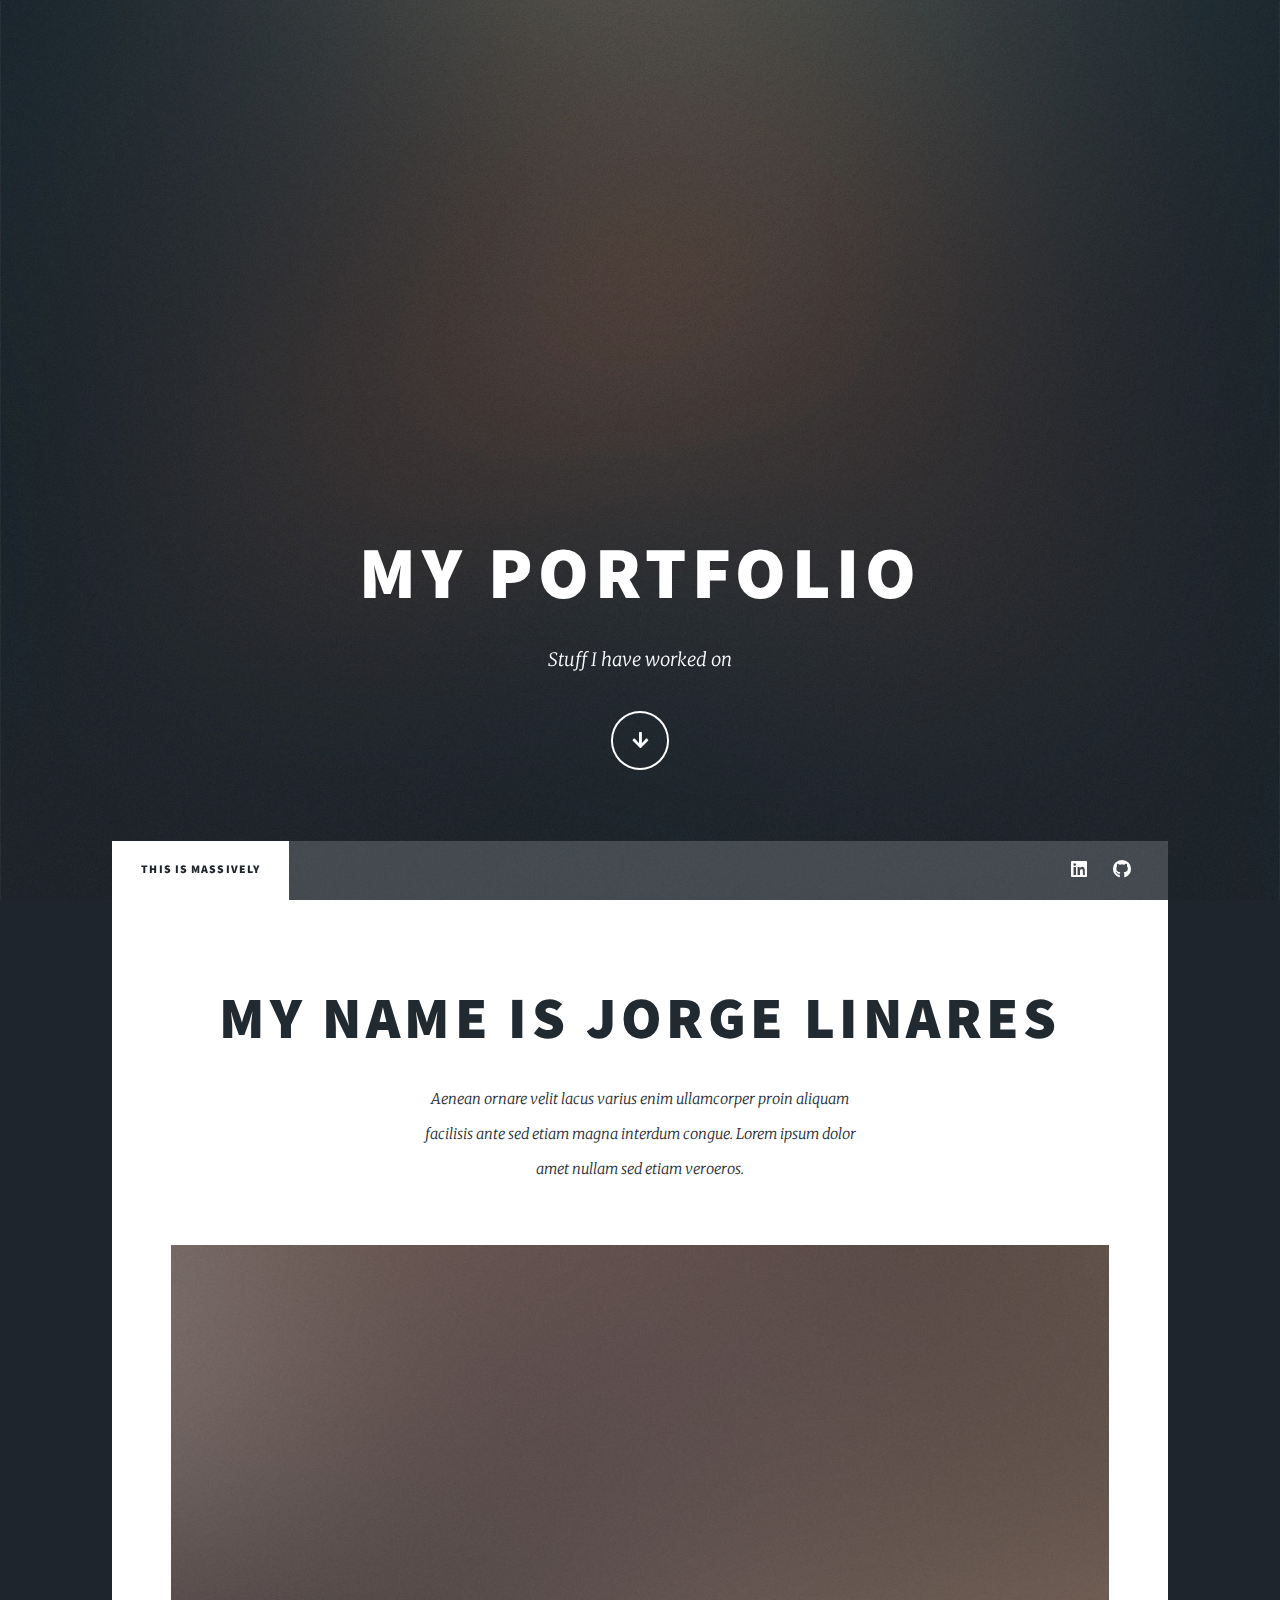
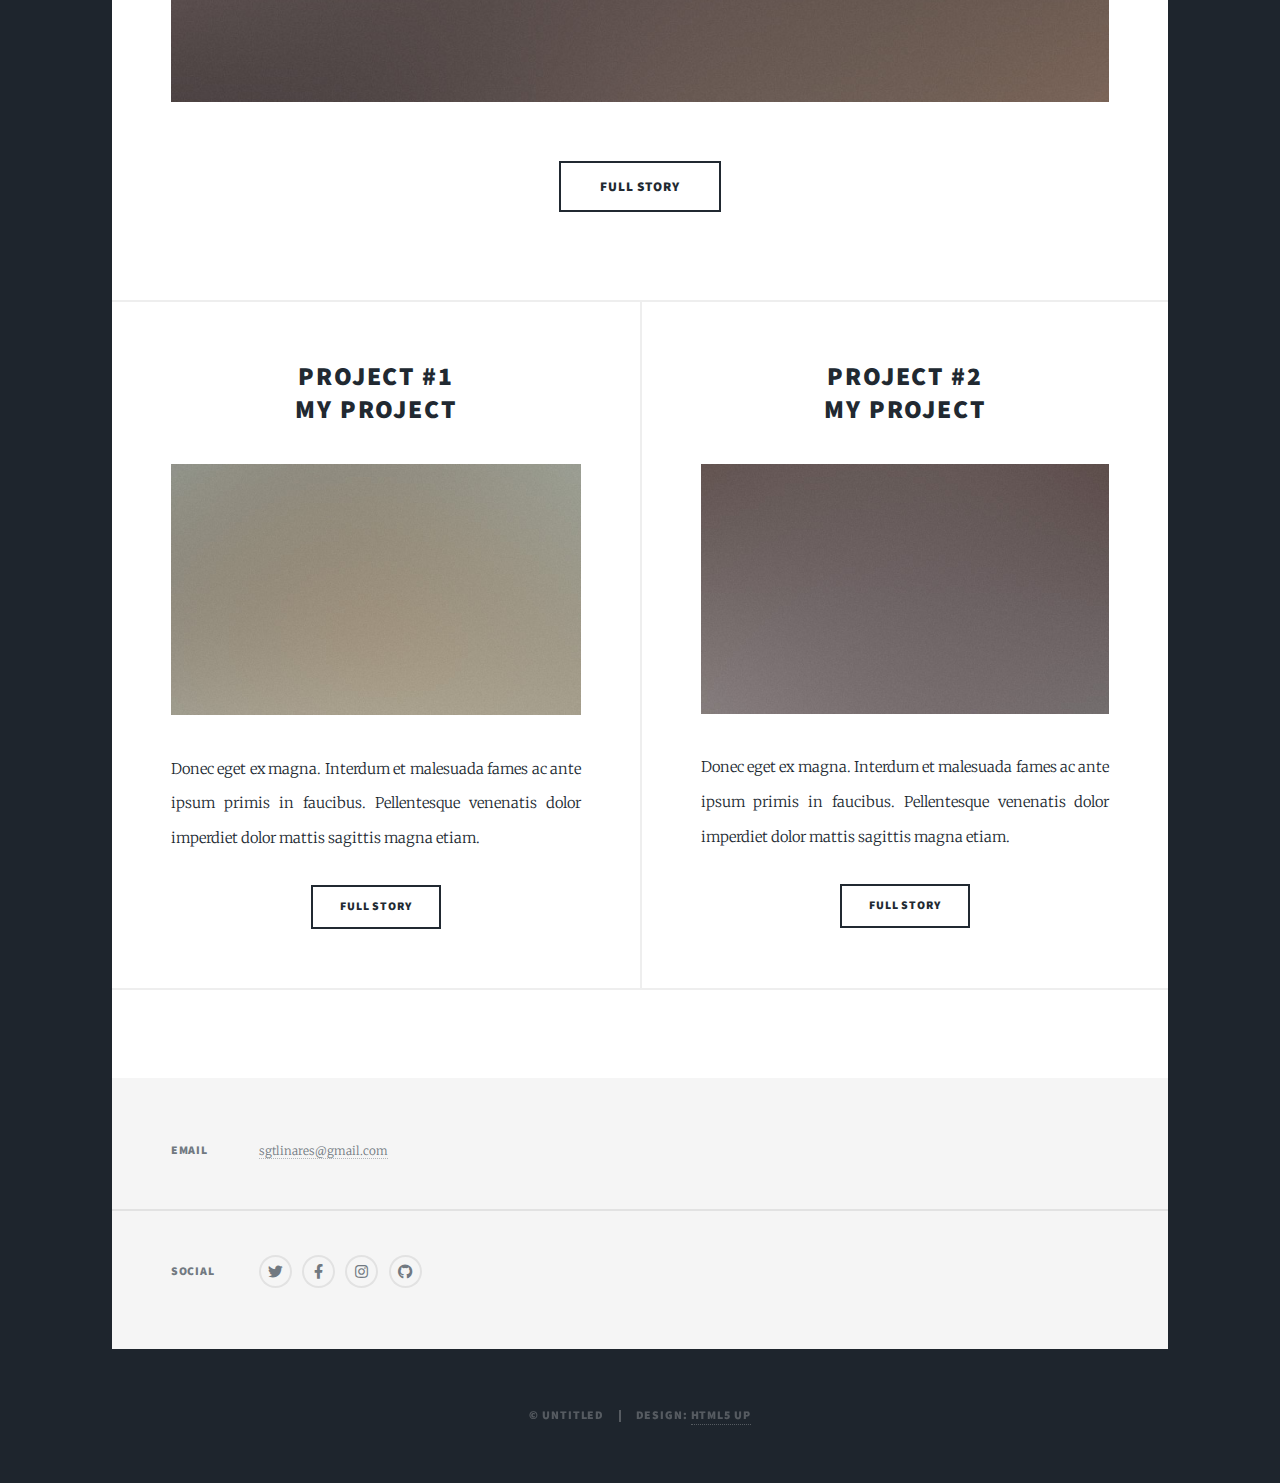
==== index.html @ a0e09a34 "Add files via upload" ====
<!DOCTYPE HTML>
<!--
	Massively by HTML5 UP
	html5up.net | @ajlkn
	Free for personal and commercial use under the CCA 3.0 license (html5up.net/license)
-->
<html>
	<head>
		<title>Massively by HTML5 UP</title>
		<meta charset="utf-8" />
		<meta name="viewport" content="width=device-width, initial-scale=1, user-scalable=no" />
		<link rel="stylesheet" href="assets/css/main.css" />
		<noscript><link rel="stylesheet" href="assets/css/noscript.css" /></noscript>
	</head>
	<body class="is-preload">

		<!-- Wrapper -->
			<div id="wrapper" class="fade-in">

				<!-- Intro -->
					<div id="intro">
						<h1>My Portfolio</h1>
						<p>Stuff I have worked on
						<!-- A free, fully responsive HTML5 + CSS3 site template designed by <a href="https://twitter.com/ajlkn">@ajlkn</a> for <a href="https://html5up.net">HTML5 UP</a><br />
						and released for free under the <a href="https://html5up.net/license">Creative Commons license</a>. -->
						</p>
						<ul class="actions">
							<li><a href="#header" class="button icon solid solo fa-arrow-down scrolly">Continue</a></li>
						</ul>
					</div>

				<!-- Header -->
					<header id="header">
						<a href="index.html" class="logo">Massively</a>
					</header>

				<!-- Nav -->
					<nav id="nav">
						<ul class="links">
							<li class="active"><a href="index.html">This is Massively</a></li>
							<!-- <li><a href="generic.html">Generic Page</a></li>
							<li><a href="elements.html">Elements Reference</a></li> -->
						</ul>
						<ul class="icons">
							<!-- <li><a href="#" class="icon brands fa-twitter"><span class="label">Twitter</span></a></li>
							<li><a href="#" class="icon brands fa-facebook-f"><span class="label">Facebook</span></a></li> -->
							<li><a href="https://linkedin.com/in/jorgelinares" class="icon brands fa-linkedin"><span class="label">Instagram</span></a></li>
							<li><a href="https://github.com/LoneWanderer101" class="icon brands fa-github"><span class="label">GitHub</span></a></li>
						</ul>
					</nav>

				<!-- Main -->
					<div id="main">

						<!-- Featured Post -->
							<article class="post featured">
								<header class="major">
									<!-- <span class="date">April 25, 2017</span> -->
									<h2><a href="#">My Name is Jorge Linares</a></h2>
									<p>Aenean ornare velit lacus varius enim ullamcorper proin aliquam<br />
									facilisis ante sed etiam magna interdum congue. Lorem ipsum dolor<br />
									amet nullam sed etiam veroeros.</p>
								</header>
								<a href="#" class="image main"><img src="images/pic01.jpg" alt="" /></a>
								<ul class="actions special">
									<li><a href="#" class="button large">Full Story</a></li>
								</ul>
							</article>

						<!-- Posts -->
							<section class="posts">
								<article>
									<header>
										<!-- <span class="date">April 24, 2017</span> -->
										<h2><a href="#">Project #1<br />
										My Project</a></h2>
									</header>
									<a href="#" class="image fit"><img src="images/pic02.jpg" alt="" /></a>
									<p>Donec eget ex magna. Interdum et malesuada fames ac ante ipsum primis in faucibus. Pellentesque venenatis dolor imperdiet dolor mattis sagittis magna etiam.</p>
									<ul class="actions special">
										<li><a href="#" class="button">Full Story</a></li>
									</ul>
								</article>
								<article>
									<header>
										<!-- <span class="date">April 22, 2017</span> -->
										<h2><a href="#">Project #2<br />
										My Project</a></h2>
									</header>
									<a href="#" class="image fit"><img src="images/pic03.jpg" alt="" /></a>
									<p>Donec eget ex magna. Interdum et malesuada fames ac ante ipsum primis in faucibus. Pellentesque venenatis dolor imperdiet dolor mattis sagittis magna etiam.</p>
									<ul class="actions special">
										<li><a href="#" class="button">Full Story</a></li>
									</ul>
								</article>
								<!-- <article>
									<header>
										<span class="date">April 18, 2017</span>
										<h2><a href="#">Ante mattis<br />
										interdum dolor</a></h2>
									</header>
									<a href="#" class="image fit"><img src="images/pic04.jpg" alt="" /></a>
									<p>Donec eget ex magna. Interdum et malesuada fames ac ante ipsum primis in faucibus. Pellentesque venenatis dolor imperdiet dolor mattis sagittis magna etiam.</p>
									<ul class="actions special">
										<li><a href="#" class="button">Full Story</a></li>
									</ul>
								</article>
								<article>
									<header>
										<span class="date">April 14, 2017</span>
										<h2><a href="#">Tempus sed<br />
										nulla imperdiet</a></h2>
									</header>
									<a href="#" class="image fit"><img src="images/pic05.jpg" alt="" /></a>
									<p>Donec eget ex magna. Interdum et malesuada fames ac ante ipsum primis in faucibus. Pellentesque venenatis dolor imperdiet dolor mattis sagittis magna etiam.</p>
									<ul class="actions special">
										<li><a href="#" class="button">Full Story</a></li>
									</ul>
								</article>
								<article>
									<header>
										<span class="date">April 11, 2017</span>
										<h2><a href="#">Odio magna<br />
										sed consectetur</a></h2>
									</header>
									<a href="#" class="image fit"><img src="images/pic06.jpg" alt="" /></a>
									<p>Donec eget ex magna. Interdum et malesuada fames ac ante ipsum primis in faucibus. Pellentesque venenatis dolor imperdiet dolor mattis sagittis magna etiam.</p>
									<ul class="actions special">
										<li><a href="#" class="button">Full Story</a></li>
									</ul>
								</article>
								<article>
									<header>
										<span class="date">April 7, 2017</span>
										<h2><a href="#">Augue lorem<br />
										primis vestibulum</a></h2>
									</header>
									<a href="#" class="image fit"><img src="images/pic07.jpg" alt="" /></a>
									<p>Donec eget ex magna. Interdum et malesuada fames ac ante ipsum primis in faucibus. Pellentesque venenatis dolor imperdiet dolor mattis sagittis magna etiam.</p>
									<ul class="actions special">
										<li><a href="#" class="button">Full Story</a></li>
									</ul> -->
								</article>
							</section>

						<!-- Footer -->
							<footer>
								<!-- <div class="pagination"> -->
									<!--<a href="#" class="previous">Prev</a>-->
									<!-- <a href="#" class="page active">1</a>
									<a href="#" class="page">2</a>
									<a href="#" class="page">3</a>
									<span class="extra">&hellip;</span>
									<a href="#" class="page">8</a>
									<a href="#" class="page">9</a>
									<a href="#" class="page">10</a>
									<a href="#" class="next">Next</a>
								</div> -->
							</footer>

					</div>

				<!-- Footer -->
					<footer id="footer">
						<!-- <section> -->
							<!-- <form method="post" action="#">
								<div class="fields">
									<div class="field">
										<label for="name">Name</label>
										<input type="text" name="name" id="name" />
									</div>
									<div class="field">
										<label for="email">Email</label>
										<input type="text" name="email" id="email" />
									</div>
									<div class="field">
										<label for="message">Message</label>
										<textarea name="message" id="message" rows="3"></textarea>
									</div>
								</div>
								<ul class="actions">
									<li><input type="submit" value="Send Message" /></li>
								</ul>
							</form> -->
						<!-- </section> -->
						<section class="split contact">
							<!-- <section class="alt">
								<h3>Address</h3>
								<p>Audie Murphy Ranch<br />
								Nashville, TN 00000-0000</p>
							</section> -->
							<!-- <section>
								<h3>Phone</h3>
								<p><a href="#">(323) 636-6892</a></p>
							</section> -->
							<section>
								<h3>Email</h3>
								<p><a href="#">sgtlinares@gmail.com</a></p>
							</section>
							<section>
								<h3>Social</h3>
								<ul class="icons alt">
									<li><a href="#" class="icon brands alt fa-twitter"><span class="label">Twitter</span></a></li>
									<li><a href="#" class="icon brands alt fa-facebook-f"><span class="label">Facebook</span></a></li>
									<li><a href="#" class="icon brands alt fa-instagram"><span class="label">Instagram</span></a></li>
									<li><a href="#" class="icon brands alt fa-github"><span class="label">GitHub</span></a></li>
								</ul>
							</section>
						</section>
					</footer>

				<!-- Copyright -->
					<div id="copyright">
						<ul><li>&copy; Untitled</li><li>Design: <a href="https://html5up.net">HTML5 UP</a></li></ul>
					</div>

			</div>

		<!-- Scripts -->
			<script src="assets/js/jquery.min.js"></script>
			<script src="assets/js/jquery.scrollex.min.js"></script>
			<script src="assets/js/jquery.scrolly.min.js"></script>
			<script src="assets/js/browser.min.js"></script>
			<script src="assets/js/breakpoints.min.js"></script>
			<script src="assets/js/util.js"></script>
			<script src="assets/js/main.js"></script>

	</body>
</html>
---- assets/css/main.css ----
@import url(fontawesome-all.min.css);
@import url("https://fonts.googleapis.com/css?family=Merriweather:300,700,300italic,700italic|Source+Sans+Pro:900");

/*
	Massively by HTML5 UP
	html5up.net | @ajlkn
	Free for personal and commercial use under the CCA 3.0 license (html5up.net/license)
*/

html, body, div, span, applet, object,
iframe, h1, h2, h3, h4, h5, h6, p, blockquote,
pre, a, abbr, acronym, address, big, cite,
code, del, dfn, em, img, ins, kbd, q, s, samp,
small, strike, strong, sub, sup, tt, var, b,
u, i, center, dl, dt, dd, ol, ul, li, fieldset,
form, label, legend, table, caption, tbody,
tfoot, thead, tr, th, td, article, aside,
canvas, details, embed, figure, figcaption,
footer, header, hgroup, menu, nav, output, ruby,
section, summary, time, mark, audio, video {
	margin: 0;
	padding: 0;
	border: 0;
	font-size: 100%;
	font: inherit;
	vertical-align: baseline;}

article, aside, details, figcaption, figure,
footer, header, hgroup, menu, nav, section {
	display: block;}

body {
	line-height: 1;
}

ol, ul {
	list-style: none;
}

blockquote, q {
	quotes: none;
}

	blockquote:before, blockquote:after, q:before, q:after {
		content: '';
		content: none;
	}

table {
	border-collapse: collapse;
	border-spacing: 0;
}

body {
	-webkit-text-size-adjust: none;
}

mark {
	background-color: transparent;
	color: inherit;
}

input::-moz-focus-inner {
	border: 0;
	padding: 0;
}

input, select, textarea {
	-moz-appearance: none;
	-webkit-appearance: none;
	-ms-appearance: none;
	appearance: none;
}

/* Basic */

	@-ms-viewport {
		width: device-width;
	}

	body {
		-ms-overflow-style: scrollbar;
	}

	@media screen and (max-width: 480px) {

		html, body {
			min-width: 320px;
		}

	}

	html {
		box-sizing: border-box;
	}

	*, *:before, *:after {
		box-sizing: inherit;
	}

	body {
		background-color: #1e252d;
	}

		body.is-preload *, body.is-preload *:before, body.is-preload *:after {
			-moz-animation: none !important;
			-webkit-animation: none !important;
			-ms-animation: none !important;
			animation: none !important;
			-moz-transition: none !important;
			-webkit-transition: none !important;
			-ms-transition: none !important;
			transition: none !important;
		}

/* Type */

	html {
		font-size: 16pt;
	}

		@media screen and (max-width: 1680px) {

			html {
				font-size: 12pt;
			}

		}

		@media screen and (max-width: 1280px) {

			html {
				font-size: 11pt;
			}

		}

		@media screen and (max-width: 360px) {

			html {
				font-size: 10pt;
			}

		}

	body {
		color: #212931;
	}

	body, input, select, textarea {
		font-family: "Merriweather", Georgia, serif;
		font-weight: 300;
		font-size: 1rem;
		line-height: 2.375;
	}

	a {
		-moz-transition: color 0.2s ease-in-out, background-color 0.2s ease-in-out, border-color 0.2s ease-in-out, box-shadow 0.2s ease-in-out;
		-webkit-transition: color 0.2s ease-in-out, background-color 0.2s ease-in-out, border-color 0.2s ease-in-out, box-shadow 0.2s ease-in-out;
		-ms-transition: color 0.2s ease-in-out, background-color 0.2s ease-in-out, border-color 0.2s ease-in-out, box-shadow 0.2s ease-in-out;
		transition: color 0.2s ease-in-out, background-color 0.2s ease-in-out, border-color 0.2s ease-in-out, box-shadow 0.2s ease-in-out;
		border-bottom: dotted 1px;
		text-decoration: none;
	}

		a:hover {
			border-bottom-color: transparent;
		}

	strong, b {
		font-weight: 600;
	}

	em, i {
		font-style: italic;
	}

	p {
		text-align: justify;
		margin: 0 0 2rem 0;
	}

	h1, h2, h3, h4, h5, h6 {
		font-family: "Source Sans Pro", Helvetica, sans-serif;
		font-weight: 900;
		line-height: 1.5;
		letter-spacing: 0.075em;
		text-transform: uppercase;
		margin: 0 0 1rem 0;
	}

		h1 a, h2 a, h3 a, h4 a, h5 a, h6 a {
			border-bottom: 0;
			color: inherit;
			text-decoration: none;
		}

	h1 {
		font-size: 4rem;
		line-height: 1.1;
		margin: 0 0 2rem 0;
	}

	h2 {
		font-size: 1.75rem;
		line-height: 1.3;
		margin: 0 0 1.5rem 0;
	}

	h3 {
		font-size: 1.25rem;
		margin: 0 0 1.5rem 0;
	}

	h4 {
		font-size: 1rem;
	}

	h5 {
		font-size: 0.9rem;
	}

	h6 {
		font-size: 0.8rem;
	}

	sub {
		font-size: 0.8rem;
		position: relative;
		top: 0.5rem;
	}

	sup {
		font-size: 0.8rem;
		position: relative;
		top: -0.5rem;
	}

	blockquote {
		border-left: solid 4px;
		font-style: italic;
		margin: 0 0 2rem 0;
		padding: 0.5rem 0 0.5rem 2rem;
	}

	code {
		border: solid 2px;
		font-family: "Courier New", monospace;
		font-size: 0.9rem;
		margin: 0 0.25rem;
		padding: 0.25rem 0.65rem;
	}

	pre {
		-webkit-overflow-scrolling: touch;
		font-family: "Courier New", monospace;
		font-size: 0.9rem;
		margin: 0 0 2rem 0;
	}

		pre code {
			display: block;
			line-height: 1.75;
			padding: 1rem 1.5rem;
			overflow-x: auto;
		}

	hr {
		border: 0;
		border-bottom: solid 2px;
		margin: 3rem 0;
	}

		hr.major {
			margin: 5rem 0;
		}

	.align-left {
		text-align: left;
	}

	.align-center {
		text-align: center;
	}

	.align-right {
		text-align: right;
	}

	input, select, textarea {
		color: #212931;
	}

	a {
		color: #212931;
		border-bottom-color: rgba(33, 41, 49, 0.5);
	}

		a:hover {
			border-bottom-color: transparent;
			color: #18bfef !important;
		}

	strong, b {
		color: #212931;
	}

	h1, h2, h3, h4, h5, h6 {
		color: #212931;
	}

	blockquote {
		border-left-color: #eeeeee;
	}

	code {
		background: rgba(220, 220, 220, 0.25);
		border-color: #eeeeee;
	}

	hr {
		border-bottom-color: #eeeeee;
	}

/* Row */

	.row {
		display: flex;
		flex-wrap: wrap;
		box-sizing: border-box;
		align-items: stretch;
	}

		.row > * {
			box-sizing: border-box;
		}

		.row.gtr-uniform > * > :last-child {
			margin-bottom: 0;
		}

		.row.aln-left {
			justify-content: flex-start;
		}

		.row.aln-center {
			justify-content: center;
		}

		.row.aln-right {
			justify-content: flex-end;
		}

		.row.aln-top {
			align-items: flex-start;
		}

		.row.aln-middle {
			align-items: center;
		}

		.row.aln-bottom {
			align-items: flex-end;
		}

		.row > .imp {
			order: -1;
		}

		.row > .col-1 {
			width: 8.33333%;
		}

		.row > .off-1 {
			margin-left: 8.33333%;
		}

		.row > .col-2 {
			width: 16.66667%;
		}

		.row > .off-2 {
			margin-left: 16.66667%;
		}

		.row > .col-3 {
			width: 25%;
		}

		.row > .off-3 {
			margin-left: 25%;
		}

		.row > .col-4 {
			width: 33.33333%;
		}

		.row > .off-4 {
			margin-left: 33.33333%;
		}

		.row > .col-5 {
			width: 41.66667%;
		}

		.row > .off-5 {
			margin-left: 41.66667%;
		}

		.row > .col-6 {
			width: 50%;
		}

		.row > .off-6 {
			margin-left: 50%;
		}

		.row > .col-7 {
			width: 58.33333%;
		}

		.row > .off-7 {
			margin-left: 58.33333%;
		}

		.row > .col-8 {
			width: 66.66667%;
		}

		.row > .off-8 {
			margin-left: 66.66667%;
		}

		.row > .col-9 {
			width: 75%;
		}

		.row > .off-9 {
			margin-left: 75%;
		}

		.row > .col-10 {
			width: 83.33333%;
		}

		.row > .off-10 {
			margin-left: 83.33333%;
		}

		.row > .col-11 {
			width: 91.66667%;
		}

		.row > .off-11 {
			margin-left: 91.66667%;
		}

		.row > .col-12 {
			width: 100%;
		}

		.row > .off-12 {
			margin-left: 100%;
		}

		.row.gtr-0 {
			margin-top: 0;
			margin-left: 0rem;
		}

			.row.gtr-0 > * {
				padding: 0 0 0 0rem;
			}

			.row.gtr-0.gtr-uniform {
				margin-top: 0rem;
			}

				.row.gtr-0.gtr-uniform > * {
					padding-top: 0rem;
				}

		.row.gtr-25 {
			margin-top: 0;
			margin-left: -0.375rem;
		}

			.row.gtr-25 > * {
				padding: 0 0 0 0.375rem;
			}

			.row.gtr-25.gtr-uniform {
				margin-top: -0.375rem;
			}

				.row.gtr-25.gtr-uniform > * {
					padding-top: 0.375rem;
				}

		.row.gtr-50 {
			margin-top: 0;
			margin-left: -0.75rem;
		}

			.row.gtr-50 > * {
				padding: 0 0 0 0.75rem;
			}

			.row.gtr-50.gtr-uniform {
				margin-top: -0.75rem;
			}

				.row.gtr-50.gtr-uniform > * {
					padding-top: 0.75rem;
				}

		.row {
			margin-top: 0;
			margin-left: -1.5rem;
		}

			.row > * {
				padding: 0 0 0 1.5rem;
			}

			.row.gtr-uniform {
				margin-top: -1.5rem;
			}

				.row.gtr-uniform > * {
					padding-top: 1.5rem;
				}

		.row.gtr-150 {
			margin-top: 0;
			margin-left: -2.25rem;
		}

			.row.gtr-150 > * {
				padding: 0 0 0 2.25rem;
			}

			.row.gtr-150.gtr-uniform {
				margin-top: -2.25rem;
			}

				.row.gtr-150.gtr-uniform > * {
					padding-top: 2.25rem;
				}

		.row.gtr-200 {
			margin-top: 0;
			margin-left: -3rem;
		}

			.row.gtr-200 > * {
				padding: 0 0 0 3rem;
			}

			.row.gtr-200.gtr-uniform {
				margin-top: -3rem;
			}

				.row.gtr-200.gtr-uniform > * {
					padding-top: 3rem;
				}

		@media screen and (max-width: 1680px) {

			.row {
				display: flex;
				flex-wrap: wrap;
				box-sizing: border-box;
				align-items: stretch;
			}

				.row > * {
					box-sizing: border-box;
				}

				.row.gtr-uniform > * > :last-child {
					margin-bottom: 0;
				}

				.row.aln-left {
					justify-content: flex-start;
				}

				.row.aln-center {
					justify-content: center;
				}

				.row.aln-right {
					justify-content: flex-end;
				}

				.row.aln-top {
					align-items: flex-start;
				}

				.row.aln-middle {
					align-items: center;
				}

				.row.aln-bottom {
					align-items: flex-end;
				}

				.row > .imp-xlarge {
					order: -1;
				}

				.row > .col-1-xlarge {
					width: 8.33333%;
				}

				.row > .off-1-xlarge {
					margin-left: 8.33333%;
				}

				.row > .col-2-xlarge {
					width: 16.66667%;
				}

				.row > .off-2-xlarge {
					margin-left: 16.66667%;
				}

				.row > .col-3-xlarge {
					width: 25%;
				}

				.row > .off-3-xlarge {
					margin-left: 25%;
				}

				.row > .col-4-xlarge {
					width: 33.33333%;
				}

				.row > .off-4-xlarge {
					margin-left: 33.33333%;
				}

				.row > .col-5-xlarge {
					width: 41.66667%;
				}

				.row > .off-5-xlarge {
					margin-left: 41.66667%;
				}

				.row > .col-6-xlarge {
					width: 50%;
				}

				.row > .off-6-xlarge {
					margin-left: 50%;
				}

				.row > .col-7-xlarge {
					width: 58.33333%;
				}

				.row > .off-7-xlarge {
					margin-left: 58.33333%;
				}

				.row > .col-8-xlarge {
					width: 66.66667%;
				}

				.row > .off-8-xlarge {
					margin-left: 66.66667%;
				}

				.row > .col-9-xlarge {
					width: 75%;
				}

				.row > .off-9-xlarge {
					margin-left: 75%;
				}

				.row > .col-10-xlarge {
					width: 83.33333%;
				}

				.row > .off-10-xlarge {
					margin-left: 83.33333%;
				}

				.row > .col-11-xlarge {
					width: 91.66667%;
				}

				.row > .off-11-xlarge {
					margin-left: 91.66667%;
				}

				.row > .col-12-xlarge {
					width: 100%;
				}

				.row > .off-12-xlarge {
					margin-left: 100%;
				}

				.row.gtr-0 {
					margin-top: 0;
					margin-left: 0rem;
				}

					.row.gtr-0 > * {
						padding: 0 0 0 0rem;
					}

					.row.gtr-0.gtr-uniform {
						margin-top: 0rem;
					}

						.row.gtr-0.gtr-uniform > * {
							padding-top: 0rem;
						}

				.row.gtr-25 {
					margin-top: 0;
					margin-left: -0.375rem;
				}

					.row.gtr-25 > * {
						padding: 0 0 0 0.375rem;
					}

					.row.gtr-25.gtr-uniform {
						margin-top: -0.375rem;
					}

						.row.gtr-25.gtr-uniform > * {
							padding-top: 0.375rem;
						}

				.row.gtr-50 {
					margin-top: 0;
					margin-left: -0.75rem;
				}

					.row.gtr-50 > * {
						padding: 0 0 0 0.75rem;
					}

					.row.gtr-50.gtr-uniform {
						margin-top: -0.75rem;
					}

						.row.gtr-50.gtr-uniform > * {
							padding-top: 0.75rem;
						}

				.row {
					margin-top: 0;
					margin-left: -1.5rem;
				}

					.row > * {
						padding: 0 0 0 1.5rem;
					}

					.row.gtr-uniform {
						margin-top: -1.5rem;
					}

						.row.gtr-uniform > * {
							padding-top: 1.5rem;
						}

				.row.gtr-150 {
					margin-top: 0;
					margin-left: -2.25rem;
				}

					.row.gtr-150 > * {
						padding: 0 0 0 2.25rem;
					}

					.row.gtr-150.gtr-uniform {
						margin-top: -2.25rem;
					}

						.row.gtr-150.gtr-uniform > * {
							padding-top: 2.25rem;
						}

				.row.gtr-200 {
					margin-top: 0;
					margin-left: -3rem;
				}

					.row.gtr-200 > * {
						padding: 0 0 0 3rem;
					}

					.row.gtr-200.gtr-uniform {
						margin-top: -3rem;
					}

						.row.gtr-200.gtr-uniform > * {
							padding-top: 3rem;
						}

		}

		@media screen and (max-width: 1280px) {

			.row {
				display: flex;
				flex-wrap: wrap;
				box-sizing: border-box;
				align-items: stretch;
			}

				.row > * {
					box-sizing: border-box;
				}

				.row.gtr-uniform > * > :last-child {
					margin-bottom: 0;
				}

				.row.aln-left {
					justify-content: flex-start;
				}

				.row.aln-center {
					justify-content: center;
				}

				.row.aln-right {
					justify-content: flex-end;
				}

				.row.aln-top {
					align-items: flex-start;
				}

				.row.aln-middle {
					align-items: center;
				}

				.row.aln-bottom {
					align-items: flex-end;
				}

				.row > .imp-large {
					order: -1;
				}

				.row > .col-1-large {
					width: 8.33333%;
				}

				.row > .off-1-large {
					margin-left: 8.33333%;
				}

				.row > .col-2-large {
					width: 16.66667%;
				}

				.row > .off-2-large {
					margin-left: 16.66667%;
				}

				.row > .col-3-large {
					width: 25%;
				}

				.row > .off-3-large {
					margin-left: 25%;
				}

				.row > .col-4-large {
					width: 33.33333%;
				}

				.row > .off-4-large {
					margin-left: 33.33333%;
				}

				.row > .col-5-large {
					width: 41.66667%;
				}

				.row > .off-5-large {
					margin-left: 41.66667%;
				}

				.row > .col-6-large {
					width: 50%;
				}

				.row > .off-6-large {
					margin-left: 50%;
				}

				.row > .col-7-large {
					width: 58.33333%;
				}

				.row > .off-7-large {
					margin-left: 58.33333%;
				}

				.row > .col-8-large {
					width: 66.66667%;
				}

				.row > .off-8-large {
					margin-left: 66.66667%;
				}

				.row > .col-9-large {
					width: 75%;
				}

				.row > .off-9-large {
					margin-left: 75%;
				}

				.row > .col-10-large {
					width: 83.33333%;
				}

				.row > .off-10-large {
					margin-left: 83.33333%;
				}

				.row > .col-11-large {
					width: 91.66667%;
				}

				.row > .off-11-large {
					margin-left: 91.66667%;
				}

				.row > .col-12-large {
					width: 100%;
				}

				.row > .off-12-large {
					margin-left: 100%;
				}

				.row.gtr-0 {
					margin-top: 0;
					margin-left: 0rem;
				}

					.row.gtr-0 > * {
						padding: 0 0 0 0rem;
					}

					.row.gtr-0.gtr-uniform {
						margin-top: 0rem;
					}

						.row.gtr-0.gtr-uniform > * {
							padding-top: 0rem;
						}

				.row.gtr-25 {
					margin-top: 0;
					margin-left: -0.375rem;
				}

					.row.gtr-25 > * {
						padding: 0 0 0 0.375rem;
					}

					.row.gtr-25.gtr-uniform {
						margin-top: -0.375rem;
					}

						.row.gtr-25.gtr-uniform > * {
							padding-top: 0.375rem;
						}

				.row.gtr-50 {
					margin-top: 0;
					margin-left: -0.75rem;
				}

					.row.gtr-50 > * {
						padding: 0 0 0 0.75rem;
					}

					.row.gtr-50.gtr-uniform {
						margin-top: -0.75rem;
					}

						.row.gtr-50.gtr-uniform > * {
							padding-top: 0.75rem;
						}

				.row {
					margin-top: 0;
					margin-left: -1.5rem;
				}

					.row > * {
						padding: 0 0 0 1.5rem;
					}

					.row.gtr-uniform {
						margin-top: -1.5rem;
					}

						.row.gtr-uniform > * {
							padding-top: 1.5rem;
						}

				.row.gtr-150 {
					margin-top: 0;
					margin-left: -2.25rem;
				}

					.row.gtr-150 > * {
						padding: 0 0 0 2.25rem;
					}

					.row.gtr-150.gtr-uniform {
						margin-top: -2.25rem;
					}

						.row.gtr-150.gtr-uniform > * {
							padding-top: 2.25rem;
						}

				.row.gtr-200 {
					margin-top: 0;
					margin-left: -3rem;
				}

					.row.gtr-200 > * {
						padding: 0 0 0 3rem;
					}

					.row.gtr-200.gtr-uniform {
						margin-top: -3rem;
					}

						.row.gtr-200.gtr-uniform > * {
							padding-top: 3rem;
						}

		}

		@media screen and (max-width: 980px) {

			.row {
				display: flex;
				flex-wrap: wrap;
				box-sizing: border-box;
				align-items: stretch;
			}

				.row > * {
					box-sizing: border-box;
				}

				.row.gtr-uniform > * > :last-child {
					margin-bottom: 0;
				}

				.row.aln-left {
					justify-content: flex-start;
				}

				.row.aln-center {
					justify-content: center;
				}

				.row.aln-right {
					justify-content: flex-end;
				}

				.row.aln-top {
					align-items: flex-start;
				}

				.row.aln-middle {
					align-items: center;
				}

				.row.aln-bottom {
					align-items: flex-end;
				}

				.row > .imp-medium {
					order: -1;
				}

				.row > .col-1-medium {
					width: 8.33333%;
				}

				.row > .off-1-medium {
					margin-left: 8.33333%;
				}

				.row > .col-2-medium {
					width: 16.66667%;
				}

				.row > .off-2-medium {
					margin-left: 16.66667%;
				}

				.row > .col-3-medium {
					width: 25%;
				}

				.row > .off-3-medium {
					margin-left: 25%;
				}

				.row > .col-4-medium {
					width: 33.33333%;
				}

				.row > .off-4-medium {
					margin-left: 33.33333%;
				}

				.row > .col-5-medium {
					width: 41.66667%;
				}

				.row > .off-5-medium {
					margin-left: 41.66667%;
				}

				.row > .col-6-medium {
					width: 50%;
				}

				.row > .off-6-medium {
					margin-left: 50%;
				}

				.row > .col-7-medium {
					width: 58.33333%;
				}

				.row > .off-7-medium {
					margin-left: 58.33333%;
				}

				.row > .col-8-medium {
					width: 66.66667%;
				}

				.row > .off-8-medium {
					margin-left: 66.66667%;
				}

				.row > .col-9-medium {
					width: 75%;
				}

				.row > .off-9-medium {
					margin-left: 75%;
				}

				.row > .col-10-medium {
					width: 83.33333%;
				}

				.row > .off-10-medium {
					margin-left: 83.33333%;
				}

				.row > .col-11-medium {
					width: 91.66667%;
				}

				.row > .off-11-medium {
					margin-left: 91.66667%;
				}

				.row > .col-12-medium {
					width: 100%;
				}

				.row > .off-12-medium {
					margin-left: 100%;
				}

				.row.gtr-0 {
					margin-top: 0;
					margin-left: 0rem;
				}

					.row.gtr-0 > * {
						padding: 0 0 0 0rem;
					}

					.row.gtr-0.gtr-uniform {
						margin-top: 0rem;
					}

						.row.gtr-0.gtr-uniform > * {
							padding-top: 0rem;
						}

				.row.gtr-25 {
					margin-top: 0;
					margin-left: -0.375rem;
				}

					.row.gtr-25 > * {
						padding: 0 0 0 0.375rem;
					}

					.row.gtr-25.gtr-uniform {
						margin-top: -0.375rem;
					}

						.row.gtr-25.gtr-uniform > * {
							padding-top: 0.375rem;
						}

				.row.gtr-50 {
					margin-top: 0;
					margin-left: -0.75rem;
				}

					.row.gtr-50 > * {
						padding: 0 0 0 0.75rem;
					}

					.row.gtr-50.gtr-uniform {
						margin-top: -0.75rem;
					}

						.row.gtr-50.gtr-uniform > * {
							padding-top: 0.75rem;
						}

				.row {
					margin-top: 0;
					margin-left: -1.5rem;
				}

					.row > * {
						padding: 0 0 0 1.5rem;
					}

					.row.gtr-uniform {
						margin-top: -1.5rem;
					}

						.row.gtr-uniform > * {
							padding-top: 1.5rem;
						}

				.row.gtr-150 {
					margin-top: 0;
					margin-left: -2.25rem;
				}

					.row.gtr-150 > * {
						padding: 0 0 0 2.25rem;
					}

					.row.gtr-150.gtr-uniform {
						margin-top: -2.25rem;
					}

						.row.gtr-150.gtr-uniform > * {
							padding-top: 2.25rem;
						}

				.row.gtr-200 {
					margin-top: 0;
					margin-left: -3rem;
				}

					.row.gtr-200 > * {
						padding: 0 0 0 3rem;
					}

					.row.gtr-200.gtr-uniform {
						margin-top: -3rem;
					}

						.row.gtr-200.gtr-uniform > * {
							padding-top: 3rem;
						}

		}

		@media screen and (max-width: 736px) {

			.row {
				display: flex;
				flex-wrap: wrap;
				box-sizing: border-box;
				align-items: stretch;
			}

				.row > * {
					box-sizing: border-box;
				}

				.row.gtr-uniform > * > :last-child {
					margin-bottom: 0;
				}

				.row.aln-left {
					justify-content: flex-start;
				}

				.row.aln-center {
					justify-content: center;
				}

				.row.aln-right {
					justify-content: flex-end;
				}

				.row.aln-top {
					align-items: flex-start;
				}

				.row.aln-middle {
					align-items: center;
				}

				.row.aln-bottom {
					align-items: flex-end;
				}

				.row > .imp-small {
					order: -1;
				}

				.row > .col-1-small {
					width: 8.33333%;
				}

				.row > .off-1-small {
					margin-left: 8.33333%;
				}

				.row > .col-2-small {
					width: 16.66667%;
				}

				.row > .off-2-small {
					margin-left: 16.66667%;
				}

				.row > .col-3-small {
					width: 25%;
				}

				.row > .off-3-small {
					margin-left: 25%;
				}

				.row > .col-4-small {
					width: 33.33333%;
				}

				.row > .off-4-small {
					margin-left: 33.33333%;
				}

				.row > .col-5-small {
					width: 41.66667%;
				}

				.row > .off-5-small {
					margin-left: 41.66667%;
				}

				.row > .col-6-small {
					width: 50%;
				}

				.row > .off-6-small {
					margin-left: 50%;
				}

				.row > .col-7-small {
					width: 58.33333%;
				}

				.row > .off-7-small {
					margin-left: 58.33333%;
				}

				.row > .col-8-small {
					width: 66.66667%;
				}

				.row > .off-8-small {
					margin-left: 66.66667%;
				}

				.row > .col-9-small {
					width: 75%;
				}

				.row > .off-9-small {
					margin-left: 75%;
				}

				.row > .col-10-small {
					width: 83.33333%;
				}

				.row > .off-10-small {
					margin-left: 83.33333%;
				}

				.row > .col-11-small {
					width: 91.66667%;
				}

				.row > .off-11-small {
					margin-left: 91.66667%;
				}

				.row > .col-12-small {
					width: 100%;
				}

				.row > .off-12-small {
					margin-left: 100%;
				}

				.row.gtr-0 {
					margin-top: 0;
					margin-left: 0rem;
				}

					.row.gtr-0 > * {
						padding: 0 0 0 0rem;
					}

					.row.gtr-0.gtr-uniform {
						margin-top: 0rem;
					}

						.row.gtr-0.gtr-uniform > * {
							padding-top: 0rem;
						}

				.row.gtr-25 {
					margin-top: 0;
					margin-left: -0.375rem;
				}

					.row.gtr-25 > * {
						padding: 0 0 0 0.375rem;
					}

					.row.gtr-25.gtr-uniform {
						margin-top: -0.375rem;
					}

						.row.gtr-25.gtr-uniform > * {
							padding-top: 0.375rem;
						}

				.row.gtr-50 {
					margin-top: 0;
					margin-left: -0.75rem;
				}

					.row.gtr-50 > * {
						padding: 0 0 0 0.75rem;
					}

					.row.gtr-50.gtr-uniform {
						margin-top: -0.75rem;
					}

						.row.gtr-50.gtr-uniform > * {
							padding-top: 0.75rem;
						}

				.row {
					margin-top: 0;
					margin-left: -1.5rem;
				}

					.row > * {
						padding: 0 0 0 1.5rem;
					}

					.row.gtr-uniform {
						margin-top: -1.5rem;
					}

						.row.gtr-uniform > * {
							padding-top: 1.5rem;
						}

				.row.gtr-150 {
					margin-top: 0;
					margin-left: -2.25rem;
				}

					.row.gtr-150 > * {
						padding: 0 0 0 2.25rem;
					}

					.row.gtr-150.gtr-uniform {
						margin-top: -2.25rem;
					}

						.row.gtr-150.gtr-uniform > * {
							padding-top: 2.25rem;
						}

				.row.gtr-200 {
					margin-top: 0;
					margin-left: -3rem;
				}

					.row.gtr-200 > * {
						padding: 0 0 0 3rem;
					}

					.row.gtr-200.gtr-uniform {
						margin-top: -3rem;
					}

						.row.gtr-200.gtr-uniform > * {
							padding-top: 3rem;
						}

		}

		@media screen and (max-width: 480px) {

			.row {
				display: flex;
				flex-wrap: wrap;
				box-sizing: border-box;
				align-items: stretch;
			}

				.row > * {
					box-sizing: border-box;
				}

				.row.gtr-uniform > * > :last-child {
					margin-bottom: 0;
				}

				.row.aln-left {
					justify-content: flex-start;
				}

				.row.aln-center {
					justify-content: center;
				}

				.row.aln-right {
					justify-content: flex-end;
				}

				.row.aln-top {
					align-items: flex-start;
				}

				.row.aln-middle {
					align-items: center;
				}

				.row.aln-bottom {
					align-items: flex-end;
				}

				.row > .imp-xsmall {
					order: -1;
				}

				.row > .col-1-xsmall {
					width: 8.33333%;
				}

				.row > .off-1-xsmall {
					margin-left: 8.33333%;
				}

				.row > .col-2-xsmall {
					width: 16.66667%;
				}

				.row > .off-2-xsmall {
					margin-left: 16.66667%;
				}

				.row > .col-3-xsmall {
					width: 25%;
				}

				.row > .off-3-xsmall {
					margin-left: 25%;
				}

				.row > .col-4-xsmall {
					width: 33.33333%;
				}

				.row > .off-4-xsmall {
					margin-left: 33.33333%;
				}

				.row > .col-5-xsmall {
					width: 41.66667%;
				}

				.row > .off-5-xsmall {
					margin-left: 41.66667%;
				}

				.row > .col-6-xsmall {
					width: 50%;
				}

				.row > .off-6-xsmall {
					margin-left: 50%;
				}

				.row > .col-7-xsmall {
					width: 58.33333%;
				}

				.row > .off-7-xsmall {
					margin-left: 58.33333%;
				}

				.row > .col-8-xsmall {
					width: 66.66667%;
				}

				.row > .off-8-xsmall {
					margin-left: 66.66667%;
				}

				.row > .col-9-xsmall {
					width: 75%;
				}

				.row > .off-9-xsmall {
					margin-left: 75%;
				}

				.row > .col-10-xsmall {
					width: 83.33333%;
				}

				.row > .off-10-xsmall {
					margin-left: 83.33333%;
				}

				.row > .col-11-xsmall {
					width: 91.66667%;
				}

				.row > .off-11-xsmall {
					margin-left: 91.66667%;
				}

				.row > .col-12-xsmall {
					width: 100%;
				}

				.row > .off-12-xsmall {
					margin-left: 100%;
				}

				.row.gtr-0 {
					margin-top: 0;
					margin-left: 0rem;
				}

					.row.gtr-0 > * {
						padding: 0 0 0 0rem;
					}

					.row.gtr-0.gtr-uniform {
						margin-top: 0rem;
					}

						.row.gtr-0.gtr-uniform > * {
							padding-top: 0rem;
						}

				.row.gtr-25 {
					margin-top: 0;
					margin-left: -0.375rem;
				}

					.row.gtr-25 > * {
						padding: 0 0 0 0.375rem;
					}

					.row.gtr-25.gtr-uniform {
						margin-top: -0.375rem;
					}

						.row.gtr-25.gtr-uniform > * {
							padding-top: 0.375rem;
						}

				.row.gtr-50 {
					margin-top: 0;
					margin-left: -0.75rem;
				}

					.row.gtr-50 > * {
						padding: 0 0 0 0.75rem;
					}

					.row.gtr-50.gtr-uniform {
						margin-top: -0.75rem;
					}

						.row.gtr-50.gtr-uniform > * {
							padding-top: 0.75rem;
						}

				.row {
					margin-top: 0;
					margin-left: -1.5rem;
				}

					.row > * {
						padding: 0 0 0 1.5rem;
					}

					.row.gtr-uniform {
						margin-top: -1.5rem;
					}

						.row.gtr-uniform > * {
							padding-top: 1.5rem;
						}

				.row.gtr-150 {
					margin-top: 0;
					margin-left: -2.25rem;
				}

					.row.gtr-150 > * {
						padding: 0 0 0 2.25rem;
					}

					.row.gtr-150.gtr-uniform {
						margin-top: -2.25rem;
					}

						.row.gtr-150.gtr-uniform > * {
							padding-top: 2.25rem;
						}

				.row.gtr-200 {
					margin-top: 0;
					margin-left: -3rem;
				}

					.row.gtr-200 > * {
						padding: 0 0 0 3rem;
					}

					.row.gtr-200.gtr-uniform {
						margin-top: -3rem;
					}

						.row.gtr-200.gtr-uniform > * {
							padding-top: 3rem;
						}

		}

		@media screen and (max-width: 360px) {

			.row {
				display: flex;
				flex-wrap: wrap;
				box-sizing: border-box;
				align-items: stretch;
			}

				.row > * {
					box-sizing: border-box;
				}

				.row.gtr-uniform > * > :last-child {
					margin-bottom: 0;
				}

				.row.aln-left {
					justify-content: flex-start;
				}

				.row.aln-center {
					justify-content: center;
				}

				.row.aln-right {
					justify-content: flex-end;
				}

				.row.aln-top {
					align-items: flex-start;
				}

				.row.aln-middle {
					align-items: center;
				}

				.row.aln-bottom {
					align-items: flex-end;
				}

				.row > .imp-xxsmall {
					order: -1;
				}

				.row > .col-1-xxsmall {
					width: 8.33333%;
				}

				.row > .off-1-xxsmall {
					margin-left: 8.33333%;
				}

				.row > .col-2-xxsmall {
					width: 16.66667%;
				}

				.row > .off-2-xxsmall {
					margin-left: 16.66667%;
				}

				.row > .col-3-xxsmall {
					width: 25%;
				}

				.row > .off-3-xxsmall {
					margin-left: 25%;
				}

				.row > .col-4-xxsmall {
					width: 33.33333%;
				}

				.row > .off-4-xxsmall {
					margin-left: 33.33333%;
				}

				.row > .col-5-xxsmall {
					width: 41.66667%;
				}

				.row > .off-5-xxsmall {
					margin-left: 41.66667%;
				}

				.row > .col-6-xxsmall {
					width: 50%;
				}

				.row > .off-6-xxsmall {
					margin-left: 50%;
				}

				.row > .col-7-xxsmall {
					width: 58.33333%;
				}

				.row > .off-7-xxsmall {
					margin-left: 58.33333%;
				}

				.row > .col-8-xxsmall {
					width: 66.66667%;
				}

				.row > .off-8-xxsmall {
					margin-left: 66.66667%;
				}

				.row > .col-9-xxsmall {
					width: 75%;
				}

				.row > .off-9-xxsmall {
					margin-left: 75%;
				}

				.row > .col-10-xxsmall {
					width: 83.33333%;
				}

				.row > .off-10-xxsmall {
					margin-left: 83.33333%;
				}

				.row > .col-11-xxsmall {
					width: 91.66667%;
				}

				.row > .off-11-xxsmall {
					margin-left: 91.66667%;
				}

				.row > .col-12-xxsmall {
					width: 100%;
				}

				.row > .off-12-xxsmall {
					margin-left: 100%;
				}

				.row.gtr-0 {
					margin-top: 0;
					margin-left: 0rem;
				}

					.row.gtr-0 > * {
						padding: 0 0 0 0rem;
					}

					.row.gtr-0.gtr-uniform {
						margin-top: 0rem;
					}

						.row.gtr-0.gtr-uniform > * {
							padding-top: 0rem;
						}

				.row.gtr-25 {
					margin-top: 0;
					margin-left: -0.375rem;
				}

					.row.gtr-25 > * {
						padding: 0 0 0 0.375rem;
					}

					.row.gtr-25.gtr-uniform {
						margin-top: -0.375rem;
					}

						.row.gtr-25.gtr-uniform > * {
							padding-top: 0.375rem;
						}

				.row.gtr-50 {
					margin-top: 0;
					margin-left: -0.75rem;
				}

					.row.gtr-50 > * {
						padding: 0 0 0 0.75rem;
					}

					.row.gtr-50.gtr-uniform {
						margin-top: -0.75rem;
					}

						.row.gtr-50.gtr-uniform > * {
							padding-top: 0.75rem;
						}

				.row {
					margin-top: 0;
					margin-left: -1.5rem;
				}

					.row > * {
						padding: 0 0 0 1.5rem;
					}

					.row.gtr-uniform {
						margin-top: -1.5rem;
					}

						.row.gtr-uniform > * {
							padding-top: 1.5rem;
						}

				.row.gtr-150 {
					margin-top: 0;
					margin-left: -2.25rem;
				}

					.row.gtr-150 > * {
						padding: 0 0 0 2.25rem;
					}

					.row.gtr-150.gtr-uniform {
						margin-top: -2.25rem;
					}

						.row.gtr-150.gtr-uniform > * {
							padding-top: 2.25rem;
						}

				.row.gtr-200 {
					margin-top: 0;
					margin-left: -3rem;
				}

					.row.gtr-200 > * {
						padding: 0 0 0 3rem;
					}

					.row.gtr-200.gtr-uniform {
						margin-top: -3rem;
					}

						.row.gtr-200.gtr-uniform > * {
							padding-top: 3rem;
						}

		}

/* Box */

	.box {
		border: solid 2px;
		margin-bottom: 2rem;
		padding: 1.5rem;
	}

		.box > :last-child,
		.box > :last-child > :last-child,
		.box > :last-child > :last-child > :last-child {
			margin-bottom: 0;
		}

		.box.alt {
			border: 0;
			border-radius: 0;
			padding: 0;
		}

	.box {
		border-color: #eeeeee;
	}

/* Button */

	input[type="submit"],
	input[type="reset"],
	input[type="button"],
	button,
	.button {
		-moz-appearance: none;
		-webkit-appearance: none;
		-ms-appearance: none;
		appearance: none;
		-moz-transition: background-color 0.2s ease-in-out, box-shadow 0.2s ease-in-out, color 0.2s ease-in-out;
		-webkit-transition: background-color 0.2s ease-in-out, box-shadow 0.2s ease-in-out, color 0.2s ease-in-out;
		-ms-transition: background-color 0.2s ease-in-out, box-shadow 0.2s ease-in-out, color 0.2s ease-in-out;
		transition: background-color 0.2s ease-in-out, box-shadow 0.2s ease-in-out, color 0.2s ease-in-out;
		border: 0;
		border-radius: 0;
		cursor: pointer;
		display: inline-block;
		font-family: "Source Sans Pro", Helvetica, sans-serif;
		font-size: 0.8rem;
		font-weight: 900;
		letter-spacing: 0.075em;
		height: 3rem;
		line-height: 3rem;
		padding: 0 2rem;
		text-align: center;
		text-decoration: none;
		text-transform: uppercase;
		white-space: nowrap;
	}

		input[type="submit"].icon:before,
		input[type="reset"].icon:before,
		input[type="button"].icon:before,
		button.icon:before,
		.button.icon:before {
			margin-right: 0.5rem;
		}

		input[type="submit"].icon.solo,
		input[type="reset"].icon.solo,
		input[type="button"].icon.solo,
		button.icon.solo,
		.button.icon.solo {
			position: relative;
			width: 4rem;
			height: 4rem;
			line-height: 4rem;
			border-radius: 4rem;
			text-indent: 4rem;
			overflow: hidden;
			padding: 0;
			white-space: nowrap;
		}

			input[type="submit"].icon.solo:before,
			input[type="reset"].icon.solo:before,
			input[type="button"].icon.solo:before,
			button.icon.solo:before,
			.button.icon.solo:before {
				position: absolute;
				display: block;
				top: 0;
				left: 0;
				width: inherit;
				height: inherit;
				line-height: inherit;
				font-size: 1.25rem;
				margin-right: 0;
				text-align: center;
				text-indent: 0;
			}

		input[type="submit"].fit,
		input[type="reset"].fit,
		input[type="button"].fit,
		button.fit,
		.button.fit {
			width: 100%;
		}

		input[type="submit"].small,
		input[type="reset"].small,
		input[type="button"].small,
		button.small,
		.button.small {
			font-size: 0.7rem;
			height: 2.5rem;
			line-height: 2.5rem;
			padding: 0 1.5rem;
		}

		input[type="submit"].large,
		input[type="reset"].large,
		input[type="button"].large,
		button.large,
		.button.large {
			font-size: 0.9rem;
			height: 3.5rem;
			line-height: 3.5rem;
			padding: 0 2.75rem;
		}

		@media screen and (max-width: 980px) {

			input[type="submit"],
			input[type="reset"],
			input[type="button"],
			button,
			.button {
				font-size: 0.9rem;
				height: 3.25rem;
				line-height: 3.25rem;
			}

				input[type="submit"].large,
				input[type="reset"].large,
				input[type="button"].large,
				button.large,
				.button.large {
					font-size: 1rem;
					height: 3.75rem;
					line-height: 3.75rem;
				}

		}

		input[type="submit"].disabled, input[type="submit"]:disabled,
		input[type="reset"].disabled,
		input[type="reset"]:disabled,
		input[type="button"].disabled,
		input[type="button"]:disabled,
		button.disabled,
		button:disabled,
		.button.disabled,
		.button:disabled {
			pointer-events: none;
			opacity: 0.25;
		}

	input[type="submit"],
	input[type="reset"],
	input[type="button"],
	button,
	.button {
		background-color: transparent;
		box-shadow: inset 0 0 0 2px #212931;
		color: #212931 !important;
	}

		input[type="submit"]:hover,
		input[type="reset"]:hover,
		input[type="button"]:hover,
		button:hover,
		.button:hover {
			box-shadow: inset 0 0 0 2px #18bfef;
			color: #18bfef !important;
		}

		input[type="submit"].primary,
		input[type="reset"].primary,
		input[type="button"].primary,
		button.primary,
		.button.primary {
			background-color: #212931;
			box-shadow: none;
			color: #ffffff !important;
		}

			input[type="submit"].primary:hover,
			input[type="reset"].primary:hover,
			input[type="button"].primary:hover,
			button.primary:hover,
			.button.primary:hover {
				background-color: #18bfef;
			}

/* Form */

	form {
		margin: 0 0 2rem 0;
	}

		form > :last-child {
			margin-bottom: 0;
		}

		form > .fields {
			display: -moz-flex;
			display: -webkit-flex;
			display: -ms-flex;
			display: flex;
			-moz-flex-wrap: wrap;
			-webkit-flex-wrap: wrap;
			-ms-flex-wrap: wrap;
			flex-wrap: wrap;
			width: calc(100% + 3rem);
			margin: -1.5rem 0 2rem -1.5rem;
		}

			form > .fields > .field {
				-moz-flex-grow: 0;
				-webkit-flex-grow: 0;
				-ms-flex-grow: 0;
				flex-grow: 0;
				-moz-flex-shrink: 0;
				-webkit-flex-shrink: 0;
				-ms-flex-shrink: 0;
				flex-shrink: 0;
				padding: 1.5rem 0 0 1.5rem;
				width: calc(100% - 1.5rem);
			}

				form > .fields > .field.half {
					width: calc(50% - 0.75rem);
				}

				form > .fields > .field.third {
					width: calc(100%/3 - 0.5rem);
				}

				form > .fields > .field.quarter {
					width: calc(25% - 0.375rem);
				}

		@media screen and (max-width: 480px) {

			form > .fields {
				width: calc(100% + 3rem);
				margin: -1.5rem 0 2rem -1.5rem;
			}

				form > .fields > .field {
					padding: 1.5rem 0 0 1.5rem;
					width: calc(100% - 1.5rem);
				}

					form > .fields > .field.half {
						width: calc(100% - 1.5rem);
					}

					form > .fields > .field.third {
						width: calc(100% - 1.5rem);
					}

					form > .fields > .field.quarter {
						width: calc(100% - 1.5rem);
					}

		}

	label {
		display: block;
		font-family: "Source Sans Pro", Helvetica, sans-serif;
		font-weight: 900;
		line-height: 1.5;
		letter-spacing: 0.075em;
		font-size: 0.8rem;
		text-transform: uppercase;
		margin: 0 0 0.75rem 0;
	}

		@media screen and (max-width: 980px) {

			label {
				font-size: 0.9rem;
			}

		}

	input[type="text"],
	input[type="password"],
	input[type="email"],
	select,
	textarea {
		-moz-appearance: none;
		-webkit-appearance: none;
		-ms-appearance: none;
		appearance: none;
		background: transparent;
		border-radius: 0;
		border: solid 2px;
		color: inherit;
		display: block;
		outline: 0;
		padding: 0 1rem;
		text-decoration: none;
		width: 100%;
	}

		input[type="text"]:invalid,
		input[type="password"]:invalid,
		input[type="email"]:invalid,
		select:invalid,
		textarea:invalid {
			box-shadow: none;
		}

	select {
		background-size: 1.25rem;
		background-repeat: no-repeat;
		background-position: calc(100% - 1rem) center;
		height: 3rem;
		padding-right: 3rem;
		text-overflow: ellipsis;
	}

		select:focus::-ms-value {
			background-color: transparent;
		}

		select::-ms-expand {
			display: none;
		}

	input[type="text"],
	input[type="password"],
	input[type="email"],
	select {
		height: 3rem;
	}

	textarea {
		padding: 0.75rem 1rem;
	}

	input[type="checkbox"],
	input[type="radio"] {
		-moz-appearance: none;
		-webkit-appearance: none;
		-ms-appearance: none;
		appearance: none;
		display: block;
		float: left;
		margin-right: -2rem;
		opacity: 0;
		width: 1rem;
		z-index: -1;
	}

		input[type="checkbox"] + label,
		input[type="radio"] + label {
			text-decoration: none;
			cursor: pointer;
			display: inline-block;
			font-size: 1rem;
			letter-spacing: 0;
			font-family: "Merriweather", Georgia, serif;
			text-transform: none;
			font-weight: 300;
			padding-left: 2.8rem;
			padding-right: 1rem;
			position: relative;
		}

			input[type="checkbox"] + label:before,
			input[type="radio"] + label:before {
				-moz-osx-font-smoothing: grayscale;
				-webkit-font-smoothing: antialiased;
				display: inline-block;
				font-style: normal;
				font-variant: normal;
				text-rendering: auto;
				line-height: 1;
				text-transform: none !important;
				font-family: 'Font Awesome 5 Free';
				font-weight: 900;
			}

			input[type="checkbox"] + label:before,
			input[type="radio"] + label:before {
				border-radius: 0;
				border: solid 2px;
				content: '';
				display: inline-block;
				font-size: 0.8rem;
				height: 1.8rem;
				left: 0;
				line-height: 1.65rem;
				position: absolute;
				text-align: center;
				top: -0.125rem;
				width: 1.8rem;
			}

		input[type="checkbox"]:checked + label:before,
		input[type="radio"]:checked + label:before {
			content: '\f00c';
		}

	input[type="checkbox"] + label:before {
		border-radius: 0;
	}

	input[type="radio"] + label:before {
		border-radius: 100%;
	}

	::-webkit-input-placeholder {
		opacity: 1.0;
	}

	:-moz-placeholder {
		opacity: 1.0;
	}

	::-moz-placeholder {
		opacity: 1.0;
	}

	:-ms-input-placeholder {
		opacity: 1.0;
	}

	label {
		color: #212931;
	}

	input[type="text"],
	input[type="password"],
	input[type="email"],
	select,
	textarea {
		border-color: #eeeeee;
	}

		input[type="text"]:focus,
		input[type="password"]:focus,
		input[type="email"]:focus,
		select:focus,
		textarea:focus {
			border-color: #18bfef;
		}

	select {
		background-image: url("data:image/svg+xml;charset=utf8,%3Csvg xmlns='http://www.w3.org/2000/svg' width='40' height='40' preserveAspectRatio='none' viewBox='0 0 40 40'%3E%3Cpath d='M9.4,12.3l10.4,10.4l10.4-10.4c0.2-0.2,0.5-0.4,0.9-0.4c0.3,0,0.6,0.1,0.9,0.4l3.3,3.3c0.2,0.2,0.4,0.5,0.4,0.9 c0,0.4-0.1,0.6-0.4,0.9L20.7,31.9c-0.2,0.2-0.5,0.4-0.9,0.4c-0.3,0-0.6-0.1-0.9-0.4L4.3,17.3c-0.2-0.2-0.4-0.5-0.4-0.9 c0-0.4,0.1-0.6,0.4-0.9l3.3-3.3c0.2-0.2,0.5-0.4,0.9-0.4S9.1,12.1,9.4,12.3z' fill='%23eeeeee' /%3E%3C/svg%3E");
	}

		select option {
			background-color: #ffffff;
			color: #212931;
		}

	.select-wrapper:before {
		color: #eeeeee;
	}

	input[type="checkbox"] + label,
	input[type="radio"] + label {
		color: #212931;
	}

		input[type="checkbox"] + label:before,
		input[type="radio"] + label:before {
			border-color: #eeeeee;
		}

	input[type="checkbox"]:checked + label:before,
	input[type="radio"]:checked + label:before {
		background-color: #212931;
		border-color: #212931;
		color: #ffffff;
	}

	input[type="checkbox"]:focus + label:before,
	input[type="radio"]:focus + label:before {
		border-color: #18bfef;
	}

	::-webkit-input-placeholder {
		color: #909498 !important;
	}

	:-moz-placeholder {
		color: #909498 !important;
	}

	::-moz-placeholder {
		color: #909498 !important;
	}

	:-ms-input-placeholder {
		color: #909498 !important;
	}

	.formerize-placeholder {
		color: #909498 !important;
	}

/* Icon */

	.icon {
		text-decoration: none;
		border-bottom: none;
		position: relative;
	}

		.icon:before {
			-moz-osx-font-smoothing: grayscale;
			-webkit-font-smoothing: antialiased;
			display: inline-block;
			font-style: normal;
			font-variant: normal;
			text-rendering: auto;
			line-height: 1;
			text-transform: none !important;
			font-family: 'Font Awesome 5 Free';
			font-weight: 400;
		}

		.icon > .label {
			display: none;
		}

		.icon:before {
			line-height: inherit;
		}

		.icon.solid:before {
			font-weight: 900;
		}

		.icon.brands:before {
			font-family: 'Font Awesome 5 Brands';
		}

/* Image */

	.image {
		border: 0;
		display: inline-block;
		position: relative;
	}

		.image img {
			display: block;
		}

		.image.left, .image.right {
			max-width: 40%;
		}

			.image.left img, .image.right img {
				width: 100%;
			}

		.image.left {
			float: left;
			margin: 0 2rem 2rem 0;
			top: 0.75rem;
		}

		.image.right {
			float: right;
			margin: 0 0 2rem 2rem;
			top: 0.75rem;
		}

		.image.fit {
			display: block;
			margin: 2.5rem 0;
			width: 100%;
		}

			.image.fit:first-child {
				margin-top: 0;
			}

			.image.fit img {
				width: 100%;
			}

		.image.main {
			display: block;
			margin: 4rem 0;
			width: 100%;
		}

			.image.main:first-child {
				margin-top: 0;
			}

			.image.main img {
				width: 100%;
			}

		@media screen and (max-width: 736px) {

			.image.fit {
				margin: 2rem 0;
			}

			.image.main {
				margin: 2rem 0;
			}

		}

	a.image {
		overflow: hidden;
	}

		a.image img {
			-moz-transition: -moz-transform 0.2s ease-out;
			-webkit-transition: -webkit-transform 0.2s ease-out;
			-ms-transition: -ms-transform 0.2s ease-out;
			transition: transform 0.2s ease-out;
		}

		a.image:hover img {
			-moz-transform: scale(1.05);
			-webkit-transform: scale(1.05);
			-ms-transform: scale(1.05);
			transform: scale(1.05);
		}

/* Actions */

	ul.actions {
		display: -moz-flex;
		display: -webkit-flex;
		display: -ms-flex;
		display: flex;
		cursor: default;
		list-style: none;
		margin-left: -1rem;
		padding-left: 0;
	}

		ul.actions li {
			padding: 0 0 0 1rem;
			vertical-align: middle;
		}

		ul.actions.special {
			-moz-justify-content: center;
			-webkit-justify-content: center;
			-ms-justify-content: center;
			justify-content: center;
			width: 100%;
			margin-left: 0;
		}

			ul.actions.special li:first-child {
				padding-left: 0;
			}

		ul.actions.stacked {
			-moz-flex-direction: column;
			-webkit-flex-direction: column;
			-ms-flex-direction: column;
			flex-direction: column;
			margin-left: 0;
		}

			ul.actions.stacked li {
				padding: 1.3rem 0 0 0;
			}

				ul.actions.stacked li:first-child {
					padding-top: 0;
				}

		ul.actions.fit {
			width: calc(100% + 1rem);
		}

			ul.actions.fit li {
				-moz-flex-grow: 1;
				-webkit-flex-grow: 1;
				-ms-flex-grow: 1;
				flex-grow: 1;
				-moz-flex-shrink: 1;
				-webkit-flex-shrink: 1;
				-ms-flex-shrink: 1;
				flex-shrink: 1;
				width: 100%;
			}

				ul.actions.fit li > * {
					width: 100%;
				}

			ul.actions.fit.stacked {
				width: 100%;
			}

		@media screen and (max-width: 480px) {

			ul.actions:not(.fixed) {
				-moz-flex-direction: column;
				-webkit-flex-direction: column;
				-ms-flex-direction: column;
				flex-direction: column;
				margin-left: 0;
				width: 100% !important;
			}

				ul.actions:not(.fixed) li {
					-moz-flex-grow: 1;
					-webkit-flex-grow: 1;
					-ms-flex-grow: 1;
					flex-grow: 1;
					-moz-flex-shrink: 1;
					-webkit-flex-shrink: 1;
					-ms-flex-shrink: 1;
					flex-shrink: 1;
					padding: 1rem 0 0 0;
					text-align: center;
					width: 100%;
				}

					ul.actions:not(.fixed) li > * {
						width: 100%;
					}

					ul.actions:not(.fixed) li:first-child {
						padding-top: 0;
					}

					ul.actions:not(.fixed) li input[type="submit"],
					ul.actions:not(.fixed) li input[type="reset"],
					ul.actions:not(.fixed) li input[type="button"],
					ul.actions:not(.fixed) li button,
					ul.actions:not(.fixed) li .button {
						width: 100%;
					}

						ul.actions:not(.fixed) li input[type="submit"].icon:before,
						ul.actions:not(.fixed) li input[type="reset"].icon:before,
						ul.actions:not(.fixed) li input[type="button"].icon:before,
						ul.actions:not(.fixed) li button.icon:before,
						ul.actions:not(.fixed) li .button.icon:before {
							margin-left: -0.5rem;
						}

		}

/* Icons */

	ul.icons {
		cursor: default;
		list-style: none;
		padding-left: 0;
	}

		ul.icons li {
			display: inline-block;
			padding: 0 0.5rem 0 0;
			vertical-align: middle;
		}

			ul.icons li:last-child {
				padding-right: 0;
			}

			ul.icons li .icon:before {
				width: 2.25rem;
				height: 2.25rem;
				line-height: 2.25rem;
				display: inline-block;
				text-align: center;
				border-radius: 100%;
				font-size: 1.25rem;
			}

		ul.icons.alt li .icon:before {
			-moz-transition: color 0.2s ease-in-out, background-color 0.2s ease-in-out, border-color 0.2s ease-in-out, box-shadow 0.2s ease-in-out;
			-webkit-transition: color 0.2s ease-in-out, background-color 0.2s ease-in-out, border-color 0.2s ease-in-out, box-shadow 0.2s ease-in-out;
			-ms-transition: color 0.2s ease-in-out, background-color 0.2s ease-in-out, border-color 0.2s ease-in-out, box-shadow 0.2s ease-in-out;
			transition: color 0.2s ease-in-out, background-color 0.2s ease-in-out, border-color 0.2s ease-in-out, box-shadow 0.2s ease-in-out;
			font-size: 1rem;
		}

/* List */

	ol {
		list-style: decimal;
		margin: 0 0 2rem 0;
		padding-left: 1.25rem;
	}

		ol li {
			padding-left: 0.25rem;
		}

	ul {
		list-style: disc;
		margin: 0 0 2rem 0;
		padding-left: 1rem;
	}

		ul li {
			padding-left: 0.5rem;
		}

		ul.divided {
			list-style: none;
			padding-left: 0;
		}

			ul.divided li {
				border-top: solid 1px;
				padding: 0.5rem 0;
			}

				ul.divided li:first-child {
					border-top: 0;
					padding-top: 0;
				}

	dl {
		margin: 0 0 2rem 0;
	}

		dl dt {
			display: block;
			font-weight: 600;
			margin: 0 0 1rem 0;
		}

		dl dd {
			margin-left: 2rem;
		}

	ul.divided li {
		border-top-color: #eeeeee;
	}

	ul.icons li a.icon:hover:before {
		color: #18bfef;
	}

	ul.icons.alt li .icon:before {
		box-shadow: inset 0 0 0 2px #eeeeee;
	}

	ul.icons.alt li a.icon:hover:before {
		box-shadow: inset 0 0 0 2px #18bfef;
	}

/* Section/Article */

	section.special, article.special {
		text-align: center;
	}

	header {
		cursor: default;
	}

		header > .date {
			display: block;
			font-size: 0.8rem;
			height: 1;
			margin: 0 0 1rem 0;
			position: relative;
		}

		header > p {
			font-style: italic;
		}

		header > h1 + p {
			font-size: 1.1rem;
			margin-top: -0.5rem;
			line-height: 2;
		}

		header > h2 + p {
			font-size: 1rem;
			margin-top: -0.75rem;
		}

		header > h3 + p {
			font-size: 0.9rem;
			margin-top: -0.75rem;
		}

		header > h4 + p {
			font-size: 0.8rem;
			margin-top: -0.75rem;
		}

		header.major {
			margin: 0 0 4rem 0;
			text-align: center;
		}

			header.major > :last-child {
				margin-bottom: 0;
			}

			header.major > p {
				margin-top: 0;
				text-align: center;
			}

			header.major > .date {
				font-size: 1rem;
				margin: 0 0 4rem 0;
			}

				header.major > .date:before, header.major > .date:after {
					content: '';
					display: block;
					position: absolute;
					top: 50%;
					width: calc(50% - 6rem);
					border-top: solid 2px;
				}

				header.major > .date:before {
					left: 0;
				}

				header.major > .date:after {
					right: 0;
				}

		@media screen and (max-width: 980px) {

			header br {
				display: none;
			}

		}

		@media screen and (max-width: 736px) {

			header.major {
				margin: 0 0 2rem 0;
			}

		}

	header.major .date:before, header.major .date:after {
		border-top-color: #eeeeee;
	}

/* Table */

	.table-wrapper {
		-webkit-overflow-scrolling: touch;
		overflow-x: auto;
	}

	table {
		margin: 0 0 2rem 0;
		width: 100%;
	}

		table tbody tr {
			border: solid 1px;
			border-left: 0;
			border-right: 0;
		}

		table td {
			padding: 0.75rem 0.75rem;
		}

		table th {
			font-family: "Source Sans Pro", Helvetica, sans-serif;
			font-size: 0.8rem;
			font-weight: 900;
			letter-spacing: 0.075em;
			line-height: 1.5;
			padding: 0 0.75rem 0.75rem 0.75rem;
			text-align: left;
			text-transform: uppercase;
		}

			@media screen and (max-width: 980px) {

				table th {
					font-size: 0.9rem;
				}

			}

		table thead {
			border-bottom: solid 2px;
		}

		table tfoot {
			border-top: solid 2px;
		}

		table.alt {
			border-collapse: separate;
		}

			table.alt tbody tr td {
				border: solid 1px;
				border-left-width: 0;
				border-top-width: 0;
			}

				table.alt tbody tr td:first-child {
					border-left-width: 1px;
				}

			table.alt tbody tr:first-child td {
				border-top-width: 1px;
			}

			table.alt thead {
				border-bottom: 0;
			}

			table.alt tfoot {
				border-top: 0;
			}

	table tbody tr {
		border-color: #eeeeee;
	}

		table tbody tr:nth-child(2n + 1) {
			background-color: rgba(220, 220, 220, 0.25);
		}

	table th {
		color: #212931;
	}

	table thead {
		border-bottom-color: #eeeeee;
	}

	table tfoot {
		border-top-color: #eeeeee;
	}

	table.alt tbody tr td {
		border-color: #eeeeee;
	}

/* Pagination */

	.pagination {
		display: -moz-inline-flex;
		display: -webkit-inline-flex;
		display: -ms-inline-flex;
		display: inline-flex;
		-moz-user-select: none;
		-webkit-user-select: none;
		-ms-user-select: none;
		user-select: none;
		cursor: default;
		list-style: none;
		margin: 0 0 2rem 2px;
		padding: 0;
	}

		.pagination a, .pagination span {
			-moz-transition: background-color 0.2s ease-in-out, border-color 0.2s ease-in-out, box-shadow 0.2s ease-in-out, color 0.2s ease-in-out;
			-webkit-transition: background-color 0.2s ease-in-out, border-color 0.2s ease-in-out, box-shadow 0.2s ease-in-out, color 0.2s ease-in-out;
			-ms-transition: background-color 0.2s ease-in-out, border-color 0.2s ease-in-out, box-shadow 0.2s ease-in-out, color 0.2s ease-in-out;
			transition: background-color 0.2s ease-in-out, border-color 0.2s ease-in-out, box-shadow 0.2s ease-in-out, color 0.2s ease-in-out;
			border: solid 2px;
			display: inline-block;
			font-family: "Source Sans Pro", Helvetica, sans-serif;
			font-size: 0.8rem;
			font-weight: 900;
			height: 3rem;
			letter-spacing: 0.075em;
			line-height: calc(3rem - 4px);
			margin-left: -2px;
			min-width: 3rem;
			position: relative;
			text-align: center;
			text-decoration: none;
			text-transform: uppercase;
		}

		.pagination .next, .pagination .previous {
			text-decoration: none;
			padding: 0 1.75rem;
		}

			.pagination .next:before, .pagination .previous:before {
				-moz-osx-font-smoothing: grayscale;
				-webkit-font-smoothing: antialiased;
				display: inline-block;
				font-style: normal;
				font-variant: normal;
				text-rendering: auto;
				line-height: 1;
				text-transform: none !important;
				font-family: 'Font Awesome 5 Free';
				font-weight: 900;
			}

			.pagination .next:before, .pagination .previous:before {
				display: inline-block;
				color: inherit !important;
				line-height: inherit;
			}

		.pagination .previous:before {
			content: '\f104';
			margin-right: 0.9375em;
		}

		.pagination .next:before {
			content: '\f105';
			float: right;
			margin-left: 0.9375em;
		}

		@media screen and (max-width: 980px) {

			.pagination a, .pagination span {
				font-size: 0.9rem;
			}

		}

		@media screen and (max-width: 480px) {

			.pagination .page, .pagination .extra {
				display: none;
			}

		}

	.pagination a, .pagination span {
		border-color: #eeeeee;
	}

	.pagination a {
		color: #212931 !important;
	}

		.pagination a:hover {
			color: #18bfef !important;
			border-color: #18bfef;
			z-index: 1;
		}

			.pagination a:hover + a,
			.pagination a:hover + span {
				border-left-color: #18bfef;
			}

		.pagination a.active {
			background-color: #eeeeee;
		}

	.pagination span {
		color: #eeeeee;
	}

/* Wrapper */

	#wrapper {
		-moz-transition: opacity 0.5s ease;
		-webkit-transition: opacity 0.5s ease;
		-ms-transition: opacity 0.5s ease;
		transition: opacity 0.5s ease;
		position: relative;
		z-index: 1;
		overflow: hidden;
	}

		#wrapper > .bg {
			position: absolute;
			top: 0;
			left: 0;
			width: 100%;
			height: 100%;
			background-color: #212931;
			background-image: url("../../images/overlay.png"), linear-gradient(0deg, rgba(0, 0, 0, 0.1), rgba(0, 0, 0, 0.1)), url("../../images/bg.jpg");
			background-size: auto,								auto,														100% auto;
			background-position: center,								center,														top center;
			background-repeat: repeat,								no-repeat,													no-repeat;
			background-attachment: scroll,								scroll,														scroll;
			z-index: -1;
		}

			#wrapper > .bg.fixed {
				position: fixed;
				width: 100vw;
				height: 100vh;
			}

		#wrapper.fade-in:before {
			pointer-events: none;
			-moz-transition: opacity 1s ease-in-out;
			-webkit-transition: opacity 1s ease-in-out;
			-ms-transition: opacity 1s ease-in-out;
			transition: opacity 1s ease-in-out;
			-moz-transition-delay: 0.75s;
			-webkit-transition-delay: 0.75s;
			-ms-transition-delay: 0.75s;
			transition-delay: 0.75s;
			background: #1e252d;
			content: '';
			display: block;
			height: 100%;
			left: 0;
			opacity: 0;
			position: fixed;
			top: 0;
			width: 100%;
		}

		body.is-preload #wrapper.fade-in:before {
			opacity: 1;
		}

		@media screen and (orientation: portrait) {

			#wrapper > .bg {
				background-size: auto,								auto,														auto 175%;
			}

		}

/* Intro */

	#intro {
		color: #ffffff;
		padding: 8rem 4rem 6rem 4rem ;
		-moz-align-items: center;
		-webkit-align-items: center;
		-ms-align-items: center;
		align-items: center;
		display: -moz-flex;
		display: -webkit-flex;
		display: -ms-flex;
		display: flex;
		-moz-flex-direction: column;
		-webkit-flex-direction: column;
		-ms-flex-direction: column;
		flex-direction: column;
		-moz-justify-content: -moz-flex-end;
		-webkit-justify-content: -webkit-flex-end;
		-ms-justify-content: -ms-flex-end;
		justify-content: flex-end;
		-moz-transition: opacity 1s ease, -moz-transform 1s ease;
		-webkit-transition: opacity 1s ease, -webkit-transform 1s ease;
		-ms-transition: opacity 1s ease, -ms-transform 1s ease;
		transition: opacity 1s ease, transform 1s ease;
		position: relative;
		cursor: default;
		text-align: center;
		z-index: 1;
		min-height: 100vh;
	}

		#intro input, #intro select, #intro textarea {
			color: #ffffff;
		}

		#intro a {
			color: #ffffff;
			border-bottom-color: rgba(255, 255, 255, 0.5);
		}

			#intro a:hover {
				border-bottom-color: transparent;
				color: #18bfef !important;
			}

		#intro strong, #intro b {
			color: #ffffff;
		}

		#intro h1, #intro h2, #intro h3, #intro h4, #intro h5, #intro h6 {
			color: #ffffff;
		}

		#intro blockquote {
			border-left-color: #ffffff;
		}

		#intro code {
			background: rgba(255, 255, 255, 0.075);
			border-color: #ffffff;
		}

		#intro hr {
			border-bottom-color: #ffffff;
		}

		#intro input[type="submit"],
		#intro input[type="reset"],
		#intro input[type="button"],
		#intro button,
		#intro .button {
			background-color: transparent;
			box-shadow: inset 0 0 0 2px #ffffff;
			color: #ffffff !important;
		}

			#intro input[type="submit"]:hover,
			#intro input[type="reset"]:hover,
			#intro input[type="button"]:hover,
			#intro button:hover,
			#intro .button:hover {
				box-shadow: inset 0 0 0 2px #18bfef;
				color: #18bfef !important;
			}

			#intro input[type="submit"].primary,
			#intro input[type="reset"].primary,
			#intro input[type="button"].primary,
			#intro button.primary,
			#intro .button.primary {
				background-color: #ffffff;
				box-shadow: none;
				color: #1e252d !important;
			}

				#intro input[type="submit"].primary:hover,
				#intro input[type="reset"].primary:hover,
				#intro input[type="button"].primary:hover,
				#intro button.primary:hover,
				#intro .button.primary:hover {
					background-color: #18bfef;
				}

		#intro h1 {
			font-size: 5rem;
			line-height: 1;
		}

		#intro p {
			font-size: 1.25rem;
			font-style: italic;
			margin-top: -0.25rem;
			text-align: center;
		}

		#intro + #header {
			margin-top: -20rem;
		}

			#intro + #header .logo {
				-moz-transform: translateY(2rem);
				-webkit-transform: translateY(2rem);
				-ms-transform: translateY(2rem);
				transform: translateY(2rem);
				opacity: 0;
				visibility: hidden;
			}

		#intro.hidden {
			pointer-events: none;
			-moz-transform: translateY(2rem);
			-webkit-transform: translateY(2rem);
			-ms-transform: translateY(2rem);
			transform: translateY(2rem);
			-moz-transition: opacity 0.5s ease, -moz-transform 0.5s ease, visibility 0.5s;
			-webkit-transition: opacity 0.5s ease, -webkit-transform 0.5s ease, visibility 0.5s;
			-ms-transition: opacity 0.5s ease, -ms-transform 0.5s ease, visibility 0.5s;
			transition: opacity 0.5s ease, transform 0.5s ease, visibility 0.5s;
			opacity: 0;
			visibility: hidden;
		}

			#intro.hidden + #header .logo {
				-moz-transform: translateY(0);
				-webkit-transform: translateY(0);
				-ms-transform: translateY(0);
				transform: translateY(0);
				opacity: 1;
				visibility: visible;
			}

		body.is-preload #intro {
			-moz-transform: translateY(2rem);
			-webkit-transform: translateY(2rem);
			-ms-transform: translateY(2rem);
			transform: translateY(2rem);
			opacity: 0;
		}

			body.is-preload #intro:not(.hidden) + #header + #nav {
				-moz-transform: translateY(4rem);
				-webkit-transform: translateY(4rem);
				-ms-transform: translateY(4rem);
				transform: translateY(4rem);
				opacity: 0;
			}

		@media screen and (max-width: 980px) {

			#intro {
				padding: 4rem 4rem 2rem 4rem ;
				min-height: 90vh;
			}

				#intro p br {
					display: none;
				}

				#intro + #header {
					margin-top: -14rem;
				}

		}

		@media screen and (max-width: 736px) {

			#intro {
				padding: 3rem 2rem 1rem 2rem ;
				min-height: 80vh;
			}

				#intro h1 {
					font-size: 3.25rem;
					line-height: 1.1;
					margin-bottom: 1rem;
				}

				#intro p {
					font-size: 1rem;
					margin-top: 0rem;
				}

				#intro .actions {
					display: none;
				}

		}

/* Header */

	#header {
		color: #ffffff;
		-moz-align-items: center;
		-webkit-align-items: center;
		-ms-align-items: center;
		align-items: center;
		display: -moz-flex;
		display: -webkit-flex;
		display: -ms-flex;
		display: flex;
		-moz-flex-direction: column;
		-webkit-flex-direction: column;
		-ms-flex-direction: column;
		flex-direction: column;
		-moz-justify-content: -moz-flex-end;
		-webkit-justify-content: -webkit-flex-end;
		-ms-justify-content: -ms-flex-end;
		justify-content: flex-end;
		pointer-events: none;
		-moz-user-select: none;
		-webkit-user-select: none;
		-ms-user-select: none;
		user-select: none;
		height: 20rem;
		padding-bottom: 8rem;
		position: relative;
		text-align: center;
		z-index: 2;
	}

		#header input, #header select, #header textarea {
			color: #ffffff;
		}

		#header a {
			color: #ffffff;
			border-bottom-color: rgba(255, 255, 255, 0.5);
		}

			#header a:hover {
				border-bottom-color: transparent;
				color: #18bfef !important;
			}

		#header strong, #header b {
			color: #ffffff;
		}

		#header h1, #header h2, #header h3, #header h4, #header h5, #header h6 {
			color: #ffffff;
		}

		#header blockquote {
			border-left-color: #ffffff;
		}

		#header code {
			background: rgba(255, 255, 255, 0.075);
			border-color: #ffffff;
		}

		#header hr {
			border-bottom-color: #ffffff;
		}

		#header .logo {
			-moz-transition: border-color 0.2s ease-in-out, color 0.2s ease-in-out, opacity 0.5s ease, -moz-transform 0.5s ease, visibility 0.5s;
			-webkit-transition: border-color 0.2s ease-in-out, color 0.2s ease-in-out, opacity 0.5s ease, -webkit-transform 0.5s ease, visibility 0.5s;
			-ms-transition: border-color 0.2s ease-in-out, color 0.2s ease-in-out, opacity 0.5s ease, -ms-transform 0.5s ease, visibility 0.5s;
			transition: border-color 0.2s ease-in-out, color 0.2s ease-in-out, opacity 0.5s ease, transform 0.5s ease, visibility 0.5s;
			pointer-events: auto;
			border-style: solid;
			border-color: #ffffff;
			border-width: 5px !important;
			font-family: "Source Sans Pro", Helvetica, sans-serif;
			font-size: 2.25rem;
			font-weight: 900;
			letter-spacing: 0.075em;
			line-height: 1;
			padding: 1rem 1.75rem;
			text-transform: uppercase;
			visibility: visible;
		}

			#header .logo:hover {
				border-color: #18bfef !important;
				color: #18bfef !important;
			}

		@media screen and (max-width: 980px) {

			#header {
				height: 14rem;
				padding-bottom: 4rem;
			}

		}

		@media screen and (max-width: 736px) {

			#header {
				padding-bottom: 3rem;
			}

				#header .logo {
					font-size: 1.75rem;
					border-width: 3px !important;
				}

		}

/* Nav */

	#nav {
		color: #ffffff;
		display: -moz-flex;
		display: -webkit-flex;
		display: -ms-flex;
		display: flex;
		-moz-transition: -moz-transform 1s ease, opacity 1s ease;
		-webkit-transition: -webkit-transform 1s ease, opacity 1s ease;
		-ms-transition: -ms-transform 1s ease, opacity 1s ease;
		transition: transform 1s ease, opacity 1s ease;
		background: rgba(255, 255, 255, 0.175);
		height: 4rem;
		line-height: 4rem;
		margin: -4rem auto 0 auto;
		overflow: hidden;
		padding: 0 2rem 0 0;
		position: relative;
		width: calc(100% - 4rem);
		max-width: 72rem;
		z-index: 2;
	}

		#nav ul.divided li {
			border-top-color: #ffffff;
		}

		#nav ul.icons li a.icon:hover:before {
			color: #18bfef;
		}

		#nav ul.icons.alt li .icon:before {
			box-shadow: inset 0 0 0 2px #ffffff;
		}

		#nav ul.icons.alt li a.icon:hover:before {
			box-shadow: inset 0 0 0 2px #18bfef;
		}

		#nav input, #nav select, #nav textarea {
			color: #ffffff;
		}

		#nav a {
			color: #ffffff;
			border-bottom-color: rgba(255, 255, 255, 0.5);
		}

			#nav a:hover {
				border-bottom-color: transparent;
				color: #18bfef !important;
			}

		#nav strong, #nav b {
			color: #ffffff;
		}

		#nav h1, #nav h2, #nav h3, #nav h4, #nav h5, #nav h6 {
			color: #ffffff;
		}

		#nav blockquote {
			border-left-color: #ffffff;
		}

		#nav code {
			background: rgba(255, 255, 255, 0.075);
			border-color: #ffffff;
		}

		#nav hr {
			border-bottom-color: #ffffff;
		}

		#nav ul.links {
			display: -moz-flex;
			display: -webkit-flex;
			display: -ms-flex;
			display: flex;
			-moz-flex-grow: 1;
			-webkit-flex-grow: 1;
			-ms-flex-grow: 1;
			flex-grow: 1;
			-moz-flex-shrink: 1;
			-webkit-flex-shrink: 1;
			-ms-flex-shrink: 1;
			flex-shrink: 1;
			font-family: "Source Sans Pro", Helvetica, sans-serif;
			font-weight: 900;
			letter-spacing: 0.075em;
			list-style: none;
			margin-bottom: 0;
			padding-left: 0;
			text-transform: uppercase;
		}

			#nav ul.links li {
				display: block;
				padding-left: 0;
			}

				#nav ul.links li a {
					-moz-transition: background-color 0.2s ease-in-out, color 0.2s ease-in-out;
					-webkit-transition: background-color 0.2s ease-in-out, color 0.2s ease-in-out;
					-ms-transition: background-color 0.2s ease-in-out, color 0.2s ease-in-out;
					transition: background-color 0.2s ease-in-out, color 0.2s ease-in-out;
					display: block;
					font-size: 0.8rem;
					outline: none;
					padding: 0 2rem;
				}

					#nav ul.links li a:hover {
						color: inherit !important;
						background-color: rgba(255, 255, 255, 0.1);
					}

				#nav ul.links li.active {
					background-color: #ffffff;
				}

					#nav ul.links li.active a {
						color: #1e252d;
					}

						#nav ul.links li.active a:hover {
							color: #18bfef !important;
						}

		#nav ul.icons {
			-moz-flex-grow: 0;
			-webkit-flex-grow: 0;
			-ms-flex-grow: 0;
			flex-grow: 0;
			-moz-flex-shrink: 0;
			-webkit-flex-shrink: 0;
			-ms-flex-shrink: 0;
			flex-shrink: 0;
			margin-bottom: 0;
		}

		@media screen and (max-width: 980px) {

			#nav {
				display: none;
			}

		}

/* Main */

	#main {
		background-color: #ffffff;
		position: relative;
		margin: 0 auto;
		width: calc(100% - 4rem);
		max-width: 72rem;
		z-index: 2;
	}

		#main > * {
			padding: 4rem 4rem 2rem 4rem ;
			border-top: solid 2px #eeeeee;
			margin: 0;
		}

			#main > *:first-child {
				border-top: 0;
			}

		#main > footer {
			text-align: center;
		}

		#main > .post {
			padding: 8rem 8rem 6rem 8rem ;
		}

			#main > .post header.major > .date {
				margin-top: -2rem;
			}

			#main > .post header.major > h1, #main > .post header.major h2 {
				font-size: 4rem;
				line-height: 1.1;
				margin: 0 0 2rem 0;
			}

			#main > .post.featured {
				text-align: center;
			}

			@media screen and (max-width: 1280px) {

				#main > .post {
					padding: 6rem 4rem 4rem 4rem ;
				}

			}

			@media screen and (max-width: 736px) {

				#main > .post {
					padding: 4rem 2rem 2rem 2rem ;
				}

					#main > .post header.major > .date {
						margin-top: -1rem;
						margin-bottom: 2rem;
					}

					#main > .post header.major > h1, #main > .post header.major h2 {
						font-size: 2.5rem;
						line-height: 1.2;
						margin: 0 0 1.5rem 0;
					}

			}

		#main > .posts {
			display: -moz-flex;
			display: -webkit-flex;
			display: -ms-flex;
			display: flex;
			-moz-flex-wrap: wrap;
			-webkit-flex-wrap: wrap;
			-ms-flex-wrap: wrap;
			flex-wrap: wrap;
			-moz-align-items: -moz-stretch;
			-webkit-align-items: -webkit-stretch;
			-ms-align-items: -ms-stretch;
			align-items: stretch;
			text-align: center;
			width: 100%;
			padding: 0;
		}

			#main > .posts > * {
				-moz-flex-shrink: 1;
				-webkit-flex-shrink: 1;
				-ms-flex-shrink: 1;
				flex-shrink: 1;
				-moz-flex-grow: 0;
				-webkit-flex-grow: 0;
				-ms-flex-grow: 0;
				flex-grow: 0;
			}

			#main > .posts > * {
				width: 50%;
			}

			#main > .posts > * {
				padding: 4rem;
				width: 50%;
			}

			#main > .posts > article {
				border-color: #eeeeee;
				border-left-width: 2px;
				border-style: solid;
				border-top-width: 2px;
				text-align: center;
			}

				#main > .posts > article > :last-child {
					margin-bottom: 0;
				}

				#main > .posts > article:nth-child(2n - 1) {
					border-left-width: 0;
				}

				#main > .posts > article:nth-child(-n + 2) {
					border-top-width: 0;
				}

			@media screen and (max-width: 980px) {

				#main > .posts > * {
					width: 50%;
				}

				#main > .posts > * {
					padding: 2.5rem;
					width: 50%;
				}

			}

			@media screen and (max-width: 736px) {

				#main > .posts > * {
					width: 100%;
				}

				#main > .posts > * {
					padding: 2rem;
					width: 100%;
				}

				#main > .posts > article:nth-child(2n - 1) {
					border-left-width: 2px;
				}

				#main > .posts > article:nth-child(-n + 2) {
					border-top-width: 2px;
				}

				#main > .posts > article:nth-child(n) {
					border-left-width: 0;
				}

				#main > .posts > article:nth-child(-n + 1) {
					border-top-width: 0;
				}

				#main > .posts > article .image {
					max-width: 25rem;
					margin-left: auto;
					margin-right: auto;
				}

			}

		@media screen and (max-width: 736px) {

			#main > * {
				padding: 2rem 2rem 0.1rem 2rem ;
			}

		}

		@media screen and (max-width: 480px) {

			#main {
				width: 100%;
			}

		}

/* Footer */

	#footer {
		color: #717981;
		display: -moz-flex;
		display: -webkit-flex;
		display: -ms-flex;
		display: flex;
		background-color: #f5f5f5;
		color: #909498;
		cursor: default;
		position: relative;
		margin: 0 auto;
		width: calc(100% - 4rem);
		max-width: 72rem;
		z-index: 2;
	}

		#footer input, #footer select, #footer textarea {
			color: #717981;
		}

		#footer a {
			color: #717981;
			border-bottom-color: rgba(113, 121, 129, 0.5);
		}

			#footer a:hover {
				border-bottom-color: transparent;
				color: #18bfef !important;
			}

		#footer strong, #footer b {
			color: #717981;
		}

		#footer h1, #footer h2, #footer h3, #footer h4, #footer h5, #footer h6 {
			color: #717981;
		}

		#footer blockquote {
			border-left-color: #e2e2e2;
		}

		#footer code {
			background: rgba(220, 220, 220, 0.5);
			border-color: #e2e2e2;
		}

		#footer hr {
			border-bottom-color: #e2e2e2;
		}

		#footer .box {
			border-color: #e2e2e2;
		}

		#footer input[type="submit"],
		#footer input[type="reset"],
		#footer input[type="button"],
		#footer button,
		#footer .button {
			background-color: transparent;
			box-shadow: inset 0 0 0 2px #717981;
			color: #717981 !important;
		}

			#footer input[type="submit"]:hover,
			#footer input[type="reset"]:hover,
			#footer input[type="button"]:hover,
			#footer button:hover,
			#footer .button:hover {
				box-shadow: inset 0 0 0 2px #18bfef;
				color: #18bfef !important;
			}

			#footer input[type="submit"].primary,
			#footer input[type="reset"].primary,
			#footer input[type="button"].primary,
			#footer button.primary,
			#footer .button.primary {
				background-color: #717981;
				box-shadow: none;
				color: #f5f5f5 !important;
			}

				#footer input[type="submit"].primary:hover,
				#footer input[type="reset"].primary:hover,
				#footer input[type="button"].primary:hover,
				#footer button.primary:hover,
				#footer .button.primary:hover {
					background-color: #18bfef;
				}

		#footer label {
			color: #717981;
		}

		#footer input[type="text"],
		#footer input[type="password"],
		#footer input[type="email"],
		#footer select,
		#footer textarea {
			border-color: #e2e2e2;
		}

			#footer input[type="text"]:focus,
			#footer input[type="password"]:focus,
			#footer input[type="email"]:focus,
			#footer select:focus,
			#footer textarea:focus {
				border-color: #18bfef;
			}

		#footer select {
			background-image: url("data:image/svg+xml;charset=utf8,%3Csvg xmlns='http://www.w3.org/2000/svg' width='40' height='40' preserveAspectRatio='none' viewBox='0 0 40 40'%3E%3Cpath d='M9.4,12.3l10.4,10.4l10.4-10.4c0.2-0.2,0.5-0.4,0.9-0.4c0.3,0,0.6,0.1,0.9,0.4l3.3,3.3c0.2,0.2,0.4,0.5,0.4,0.9 c0,0.4-0.1,0.6-0.4,0.9L20.7,31.9c-0.2,0.2-0.5,0.4-0.9,0.4c-0.3,0-0.6-0.1-0.9-0.4L4.3,17.3c-0.2-0.2-0.4-0.5-0.4-0.9 c0-0.4,0.1-0.6,0.4-0.9l3.3-3.3c0.2-0.2,0.5-0.4,0.9-0.4S9.1,12.1,9.4,12.3z' fill='%23e2e2e2' /%3E%3C/svg%3E");
		}

			#footer select option {
				background-color: #f5f5f5;
				color: #717981;
			}

		#footer .select-wrapper:before {
			color: #e2e2e2;
		}

		#footer input[type="checkbox"] + label,
		#footer input[type="radio"] + label {
			color: #717981;
		}

			#footer input[type="checkbox"] + label:before,
			#footer input[type="radio"] + label:before {
				border-color: #e2e2e2;
			}

		#footer input[type="checkbox"]:checked + label:before,
		#footer input[type="radio"]:checked + label:before {
			background-color: #717981;
			border-color: #717981;
			color: #f5f5f5;
		}

		#footer input[type="checkbox"]:focus + label:before,
		#footer input[type="radio"]:focus + label:before {
			border-color: #18bfef;
		}

		#footer ::-webkit-input-placeholder {
			color: #b3b7bb !important;
		}

		#footer :-moz-placeholder {
			color: #b3b7bb !important;
		}

		#footer ::-moz-placeholder {
			color: #b3b7bb !important;
		}

		#footer :-ms-input-placeholder {
			color: #b3b7bb !important;
		}

		#footer .formerize-placeholder {
			color: #b3b7bb !important;
		}

		#footer ul.divided li {
			border-top-color: #e2e2e2;
		}

		#footer ul.icons li a.icon:hover:before {
			color: #18bfef;
		}

		#footer ul.icons.alt li .icon:before {
			box-shadow: inset 0 0 0 2px #e2e2e2;
		}

		#footer ul.icons.alt li a.icon:hover:before {
			box-shadow: inset 0 0 0 2px #18bfef;
		}

		#footer header.major .date:before, #footer header.major .date:after {
			border-top-color: #e2e2e2;
		}

		#footer table tbody tr {
			border-color: #e2e2e2;
		}

			#footer table tbody tr:nth-child(2n + 1) {
				background-color: rgba(220, 220, 220, 0.5);
			}

		#footer table th {
			color: #717981;
		}

		#footer table thead {
			border-bottom-color: #e2e2e2;
		}

		#footer table tfoot {
			border-top-color: #e2e2e2;
		}

		#footer table.alt tbody tr td {
			border-color: #e2e2e2;
		}

		#footer .pagination a, #footer .pagination span {
			border-color: #e2e2e2;
		}

		#footer .pagination a {
			color: #717981 !important;
		}

			#footer .pagination a:hover {
				color: #18bfef !important;
				border-color: #18bfef;
				z-index: 1;
			}

				#footer .pagination a:hover + a,
				#footer .pagination a:hover + span {
					border-left-color: #18bfef;
				}

			#footer .pagination a.active {
				background-color: #e2e2e2;
			}

		#footer .pagination span {
			color: #e2e2e2;
		}

		#footer > section {
			-moz-flex-basis: 50%;
			-webkit-flex-basis: 50%;
			-ms-flex-basis: 50%;
			flex-basis: 50%;
			-moz-flex-grow: 1;
			-webkit-flex-grow: 1;
			-ms-flex-grow: 1;
			flex-grow: 1;
			-moz-flex-shrink: 1;
			-webkit-flex-shrink: 1;
			-ms-flex-shrink: 1;
			flex-shrink: 1;
			padding: 4rem 4rem 2rem 4rem ;
			border-left: solid 2px #e2e2e2;
		}

			#footer > section:first-child {
				border-left: 0;
			}

			#footer > section.split {
				display: -moz-flex;
				display: -webkit-flex;
				display: -ms-flex;
				display: flex;
				-moz-flex-direction: column;
				-webkit-flex-direction: column;
				-ms-flex-direction: column;
				flex-direction: column;
				padding: 0;
			}

				#footer > section.split > section {
					padding: 3rem 4rem 1rem 4rem ;
					border-top: solid 2px #e2e2e2;
				}

					#footer > section.split > section:first-child {
						padding: 5rem 4rem 1rem 4rem ;
						border-top: 0;
					}

					#footer > section.split > section:last-child {
						padding: 3rem 4rem 3rem 4rem ;
					}

				#footer > section.split.contact > section {
					display: -moz-flex;
					display: -webkit-flex;
					display: -ms-flex;
					display: flex;
					-moz-align-items: center;
					-webkit-align-items: center;
					-ms-align-items: center;
					align-items: center;
					padding: 3.15rem 4rem;
				}

					#footer > section.split.contact > section > * {
						margin-bottom: 0;
					}

					#footer > section.split.contact > section > :first-child {
						-moz-flex-shrink: 0;
						-webkit-flex-shrink: 0;
						-ms-flex-shrink: 0;
						flex-shrink: 0;
						-moz-flex-grow: 0;
						-webkit-flex-grow: 0;
						-ms-flex-grow: 0;
						flex-grow: 0;
						width: 6rem;
					}

					#footer > section.split.contact > section > :last-child {
						-moz-flex-shrink: 1;
						-webkit-flex-shrink: 1;
						-ms-flex-shrink: 1;
						flex-shrink: 1;
						-moz-flex-grow: 1;
						-webkit-flex-grow: 1;
						-ms-flex-grow: 1;
						flex-grow: 1;
					}

					#footer > section.split.contact > section:first-child {
						padding: 4rem 4rem 3rem 4rem;
					}

					#footer > section.split.contact > section:last-child {
						padding: 3rem 4rem 4rem 4rem;
					}

					#footer > section.split.contact > section.alt {
						-moz-align-items: -moz-flex-start;
						-webkit-align-items: -webkit-flex-start;
						-ms-align-items: -ms-flex-start;
						align-items: flex-start;
					}

						#footer > section.split.contact > section.alt > :last-child {
							margin-top: -0.325rem;
						}

		#footer form label,
		#footer h3,
		#footer p {
			font-size: 0.8rem;
		}

		@media screen and (max-width: 980px) {

			#footer {
				display: block;
			}

				#footer > section {
					border-top: solid 2px #e2e2e2;
				}

					#footer > section:first-child {
						border-top: 0;
					}

					#footer > section.split > section {
						padding: 4rem 4rem 2rem 4rem ;
					}

						#footer > section.split > section:first-child {
							padding: 4rem 4rem 2rem 4rem ;
						}

						#footer > section.split > section:last-child {
							padding: 4rem 4rem 2rem 4rem ;
						}

					#footer > section.split.contact > section {
						padding: 4rem;
					}

						#footer > section.split.contact > section:first-child {
							padding: 4rem;
						}

						#footer > section.split.contact > section:last-child {
							padding: 4rem;
						}

				#footer form label,
				#footer h3,
				#footer p {
					font-size: 0.9rem;
				}

		}

		@media screen and (max-width: 736px) {

			#footer > section {
				padding: 2rem 2rem 0.1rem 2rem ;
			}

				#footer > section.split > section {
					padding: 2rem 2rem 0.1rem 2rem ;
				}

					#footer > section.split > section:first-child {
						padding: 2rem 2rem 0.1rem 2rem ;
					}

					#footer > section.split > section:last-child {
						padding: 2rem 2rem 0.1rem 2rem ;
					}

				#footer > section.split.contact > section {
					padding: 2rem;
				}

					#footer > section.split.contact > section:first-child {
						padding: 2rem;
					}

					#footer > section.split.contact > section:last-child {
						padding: 2rem;
					}

		}

		@media screen and (max-width: 480px) {

			#footer {
				width: 100%;
			}

		}

	#copyright {
		color: #ffffff;
		position: relative;
		color: rgba(255, 255, 255, 0.25);
		cursor: default;
		font-family: "Source Sans Pro", Helvetica, sans-serif;
		font-size: 0.8rem;
		font-weight: 900;
		letter-spacing: 0.075em;
		line-height: 1.5;
		text-align: center;
		text-transform: uppercase;
		margin: 4rem auto 8rem auto;
		width: calc(100% - 4rem);
		max-width: 72rem;
		z-index: 2;
	}

		#copyright input, #copyright select, #copyright textarea {
			color: #ffffff;
		}

		#copyright a {
			color: #ffffff;
			border-bottom-color: rgba(255, 255, 255, 0.5);
		}

			#copyright a:hover {
				border-bottom-color: transparent;
				color: #18bfef !important;
			}

		#copyright strong, #copyright b {
			color: #ffffff;
		}

		#copyright h1, #copyright h2, #copyright h3, #copyright h4, #copyright h5, #copyright h6 {
			color: #ffffff;
		}

		#copyright blockquote {
			border-left-color: #ffffff;
		}

		#copyright code {
			background: rgba(255, 255, 255, 0.075);
			border-color: #ffffff;
		}

		#copyright hr {
			border-bottom-color: #ffffff;
		}

		#copyright a {
			color: inherit;
			border-bottom-color: inherit;
		}

		#copyright ul {
			list-style: none;
			margin: 0;
			padding-left: 0;
		}

			#copyright ul li {
				border-left: solid 2px;
				display: inline-block;
				line-height: 1;
				margin-left: 1rem;
				padding-left: 1rem;
			}

				#copyright ul li:first-child {
					border-left: 0;
					margin-left: 0;
					padding-left: 0;
				}

		@media screen and (max-width: 1280px) {

			#copyright {
				margin: 4rem auto;
			}

		}

		@media screen and (max-width: 480px) {

			#copyright ul li {
				border-left: 0;
				margin: 1rem 0 0 0;
				padding-left: 0;
				display: block;
			}

				#copyright ul li:first-child {
					margin-top: 0;
				}

		}

/* Nav Panel */

	#navPanelToggle {
		text-decoration: none;
		-moz-transition: color 0.2s ease-in-out, background-color 0.2s ease-in-out, box-shadow 0.2s ease-in-out;
		-webkit-transition: color 0.2s ease-in-out, background-color 0.2s ease-in-out, box-shadow 0.2s ease-in-out;
		-ms-transition: color 0.2s ease-in-out, background-color 0.2s ease-in-out, box-shadow 0.2s ease-in-out;
		transition: color 0.2s ease-in-out, background-color 0.2s ease-in-out, box-shadow 0.2s ease-in-out;
		display: none;
		position: fixed;
		top: 0.75rem;
		right: 0.75rem;
		border: 0;
		color: #ffffff;
		font-family: "Source Sans Pro", Helvetica, sans-serif;
		font-size: 0.9rem;
		font-weight: 900;
		letter-spacing: 0.075em;
		padding: 0.375rem 1.25rem;
		text-transform: uppercase;
		z-index: 10001;
	}

		#navPanelToggle:before {
			-moz-osx-font-smoothing: grayscale;
			-webkit-font-smoothing: antialiased;
			display: inline-block;
			font-style: normal;
			font-variant: normal;
			text-rendering: auto;
			line-height: 1;
			text-transform: none !important;
			font-family: 'Font Awesome 5 Free';
			font-weight: 900;
		}

		#navPanelToggle:before {
			content: '\f0c9';
			margin-right: 0.5rem;
		}

		#navPanelToggle.alt {
			background-color: rgba(255, 255, 255, 0.875);
			box-shadow: 0 0.125rem 0.75rem 0 rgba(30, 37, 45, 0.25);
			color: #212931;
		}

			#navPanelToggle.alt:hover {
				background-color: #ffffff;
			}

		@media screen and (max-width: 980px) {

			#navPanelToggle {
				display: block;
			}

		}

		@media screen and (max-width: 736px) {

			#navPanelToggle {
				font-size: 0.8rem;
				padding: 0.25rem 1rem;
			}

		}

	#navPanel {
		-moz-transform: translateX(20rem);
		-webkit-transform: translateX(20rem);
		-ms-transform: translateX(20rem);
		transform: translateX(20rem);
		-moz-transition: -moz-transform 0.5s ease, box-shadow 0.5s ease, visibility 0.5s;
		-webkit-transition: -webkit-transform 0.5s ease, box-shadow 0.5s ease, visibility 0.5s;
		-ms-transition: -ms-transform 0.5s ease, box-shadow 0.5s ease, visibility 0.5s;
		transition: transform 0.5s ease, box-shadow 0.5s ease, visibility 0.5s;
		display: none;
		-webkit-overflow-scrolling: touch;
		background: #ffffff;
		box-shadow: none;
		color: #212931;
		height: 100%;
		max-width: 80%;
		overflow-y: auto;
		padding: 3rem 2rem;
		position: fixed;
		right: 0;
		top: 0;
		visibility: hidden;
		width: 20rem;
		z-index: 10002;
	}

		#navPanel .links {
			list-style: none;
			padding-left: 0;
		}

			#navPanel .links li {
				border-top: solid 2px #eeeeee;
			}

				#navPanel .links li a {
					border-bottom: 0;
					display: block;
					font-family: "Source Sans Pro", Helvetica, sans-serif;
					font-size: 0.9rem;
					font-size: 0.9rem;
					font-weight: 900;
					letter-spacing: 0.075em;
					padding: 0.75rem 0;
					text-transform: uppercase;
				}

				#navPanel .links li:first-child {
					border-top: 0;
				}

		#navPanel .close {
			text-decoration: none;
			-moz-transition: color 0.2s ease-in-out;
			-webkit-transition: color 0.2s ease-in-out;
			-ms-transition: color 0.2s ease-in-out;
			transition: color 0.2s ease-in-out;
			-webkit-tap-highlight-color: rgba(0, 0, 0, 0);
			border: 0;
			color: #909498;
			cursor: pointer;
			display: block;
			height: 3.25rem;
			line-height: 3.25rem;
			padding-right: 1.25rem;
			position: absolute;
			right: 0;
			text-align: right;
			top: 0;
			vertical-align: middle;
			width: 7rem;
		}

			#navPanel .close:before {
				-moz-osx-font-smoothing: grayscale;
				-webkit-font-smoothing: antialiased;
				display: inline-block;
				font-style: normal;
				font-variant: normal;
				text-rendering: auto;
				line-height: 1;
				text-transform: none !important;
				font-family: 'Font Awesome 5 Free';
				font-weight: 900;
			}

			#navPanel .close:before {
				content: '\f00d';
				font-size: 1.25rem;
			}

			#navPanel .close:hover {
				color: #212931;
			}

			@media screen and (max-width: 736px) {

				#navPanel .close {
					height: 4rem;
					line-height: 4rem;
				}

			}

		@media screen and (max-width: 980px) {

			#navPanel {
				display: block;
			}

		}

		@media screen and (max-width: 736px) {

			#navPanel {
				padding: 2.5rem 1.75rem;
			}

		}

	@media screen and (max-width: 980px) {

		body.is-navPanel-visible #wrapper {
			opacity: 0.5;
		}

		body.is-navPanel-visible #navPanel {
			-moz-transform: translateX(0);
			-webkit-transform: translateX(0);
			-ms-transform: translateX(0);
			transform: translateX(0);
			box-shadow: 0 0 1.5rem 0 rgba(0, 0, 0, 0.2);
			visibility: visible;
		}

	}
---- assets/css/noscript.css ----
@import url(font-awesome.min.css);

/*
	Massively by HTML5 UP
	html5up.net | @ajlkn
	Free for personal and commercial use under the CCA 3.0 license (html5up.net/license)
*/

/* Wrapper */

	#wrapper {
		background-color: #212931;
		background-image: url("../../images/overlay.png"), linear-gradient(0deg, rgba(0, 0, 0, 0.1), rgba(0, 0, 0, 0.1)), url("../../images/bg.jpg");
		background-size: auto,								auto,														100% auto;
		background-position: center,								center,														top center;
		background-repeat: repeat,								no-repeat,													no-repeat;
		background-attachment: fixed,								fixed,														fixed;
	}

		#wrapper.fade-in:before {
			display: none;
		}

/* Intro */

	body.is-preload #intro {
		opacity: 1;
	}

		body.is-preload #intro:not(.hidden) + #header + #nav {
			-moz-transform: none;
			-webkit-transform: none;
			-ms-transform: none;
			transform: none;
			opacity: 1;
		}
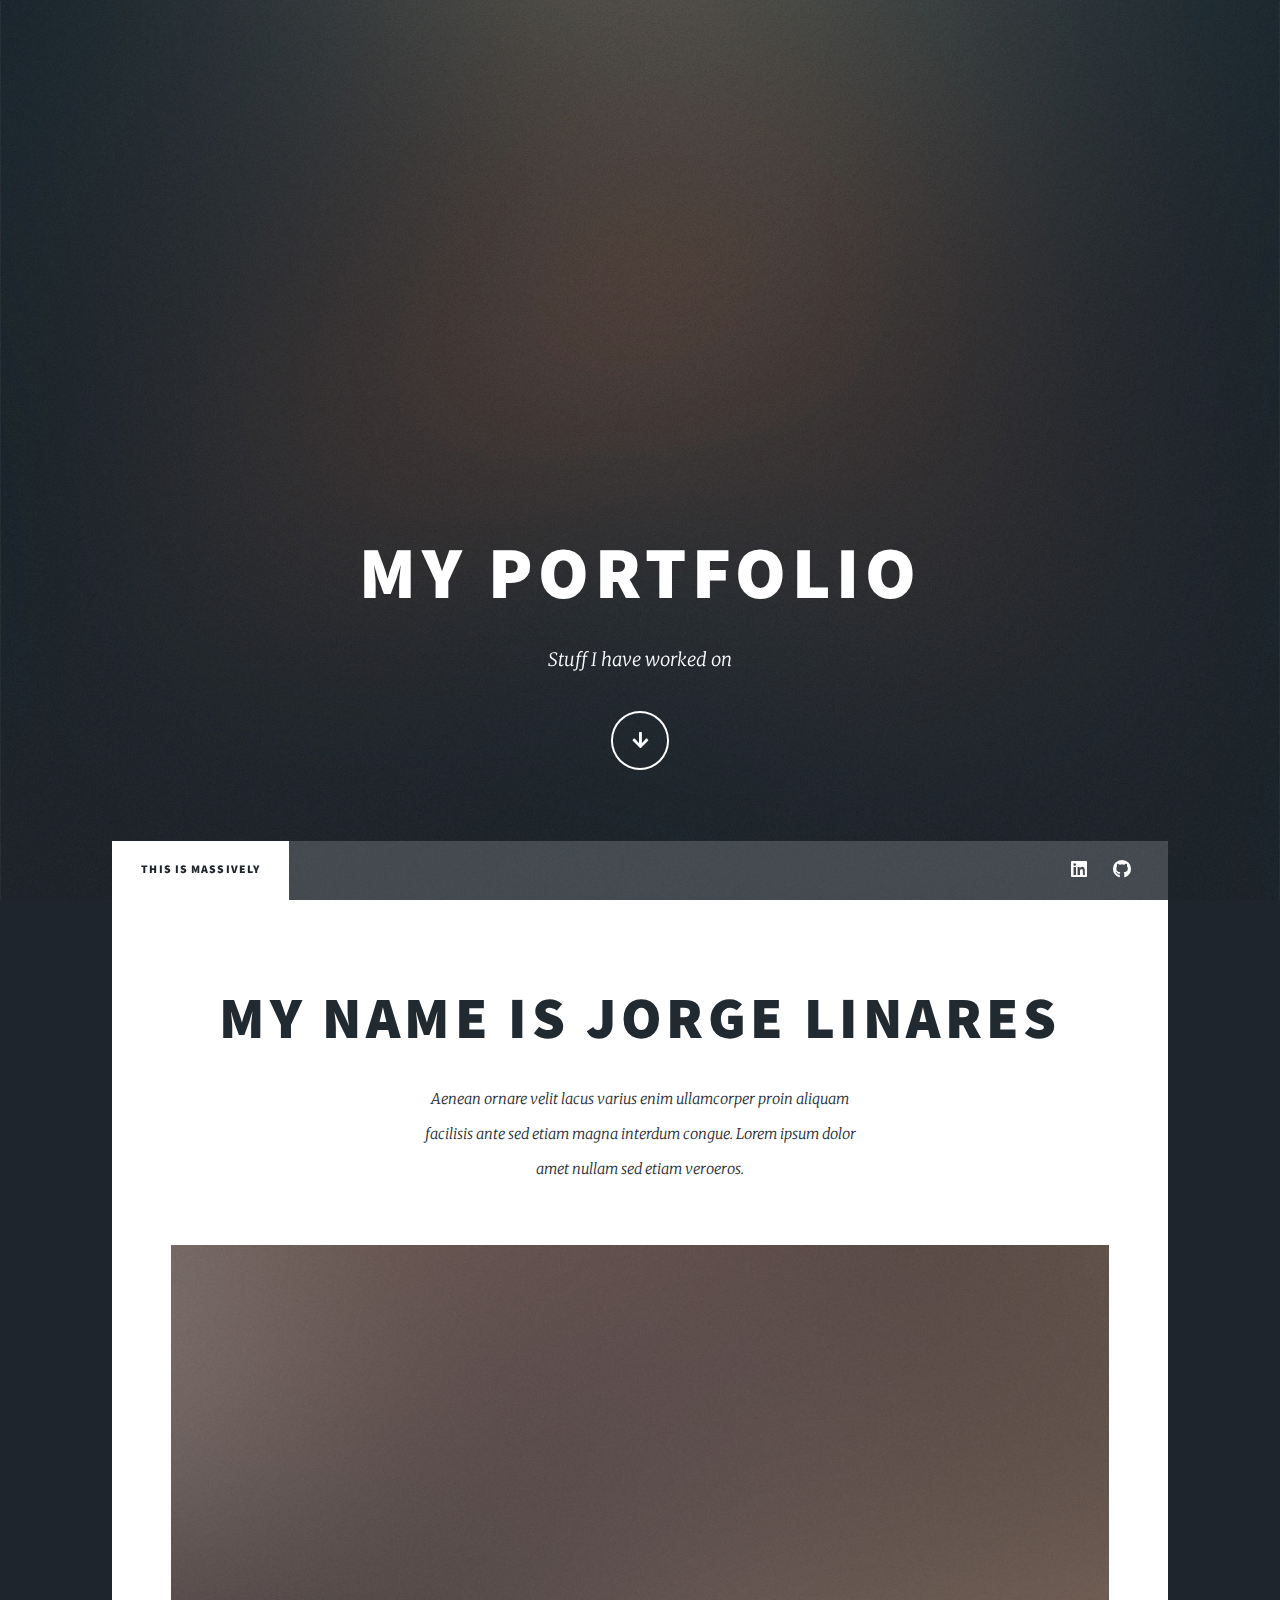
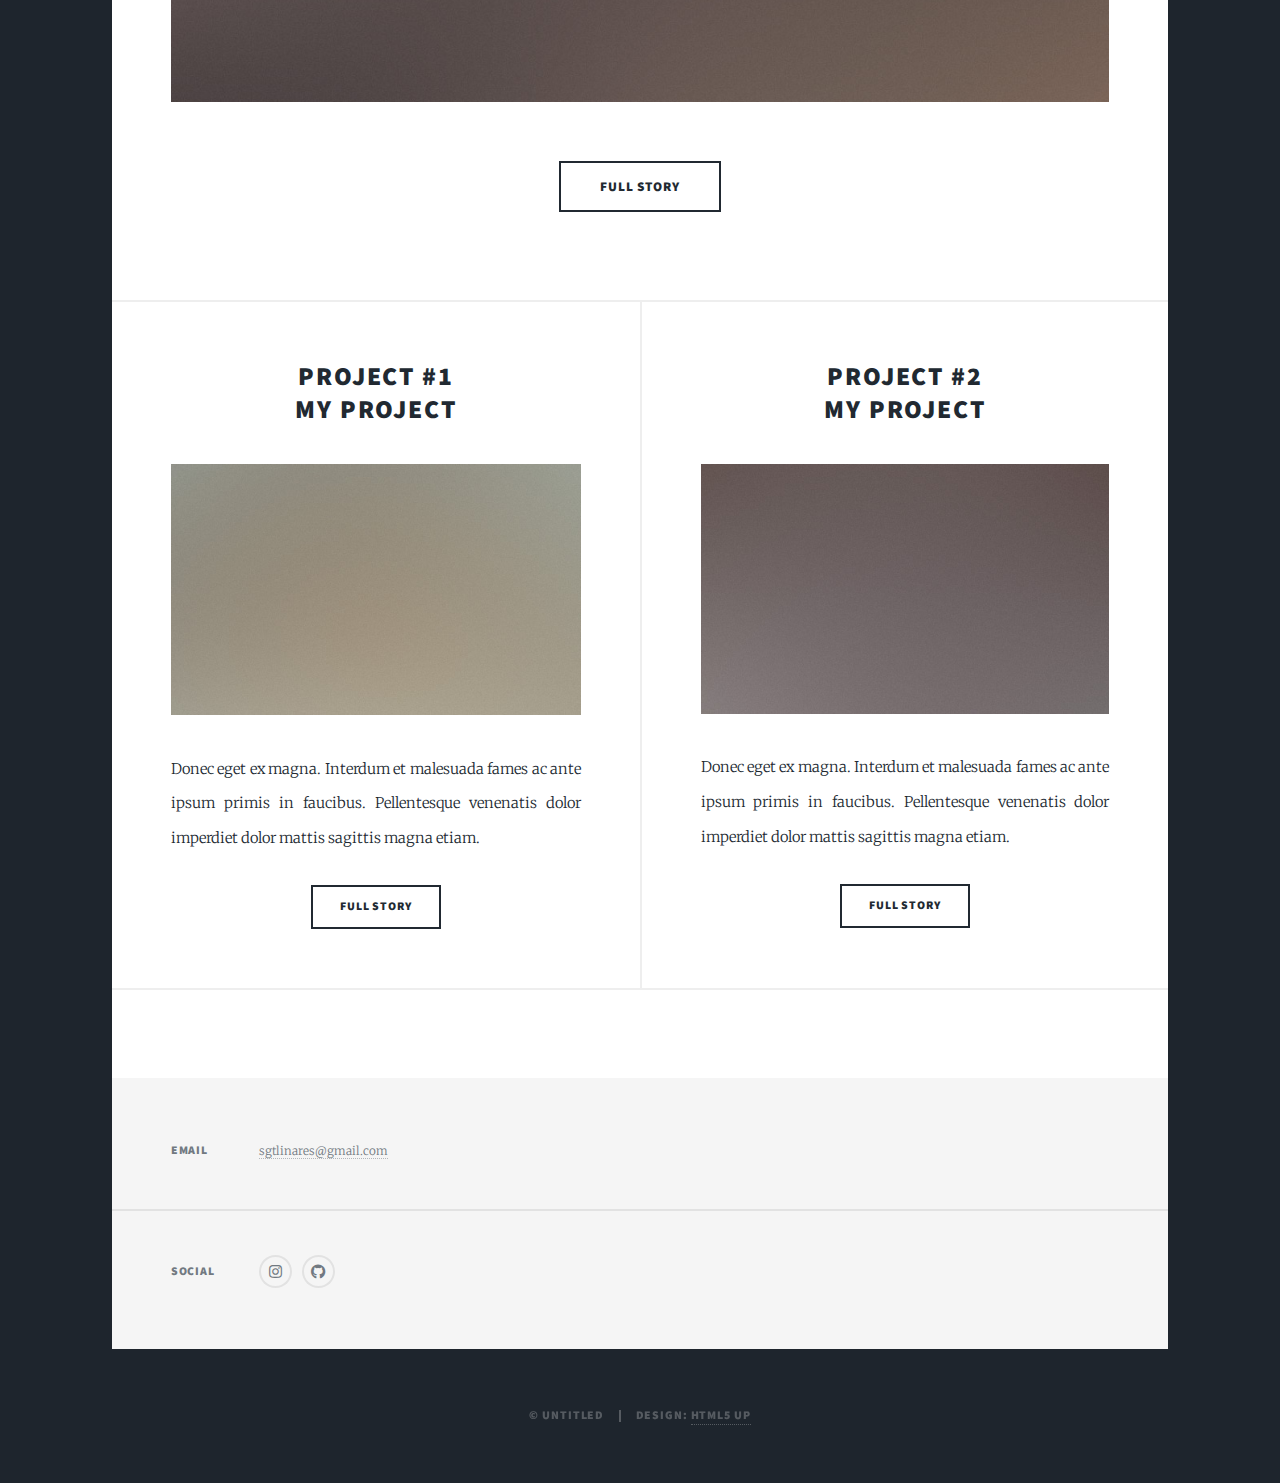
==== commit 2006e324: "changes" ====
--- a/index.html
+++ b/index.html
@@ -200,8 +200,8 @@
 							<section>
 								<h3>Social</h3>
 								<ul class="icons alt">
-									<li><a href="#" class="icon brands alt fa-twitter"><span class="label">Twitter</span></a></li>
-									<li><a href="#" class="icon brands alt fa-facebook-f"><span class="label">Facebook</span></a></li>
+									<!-- <li><a href="#" class="icon brands alt fa-twitter"><span class="label">Twitter</span></a></li>
+									<li><a href="#" class="icon brands alt fa-facebook-f"><span class="label">Facebook</span></a></li> -->
 									<li><a href="#" class="icon brands alt fa-instagram"><span class="label">Instagram</span></a></li>
 									<li><a href="#" class="icon brands alt fa-github"><span class="label">GitHub</span></a></li>
 								</ul>
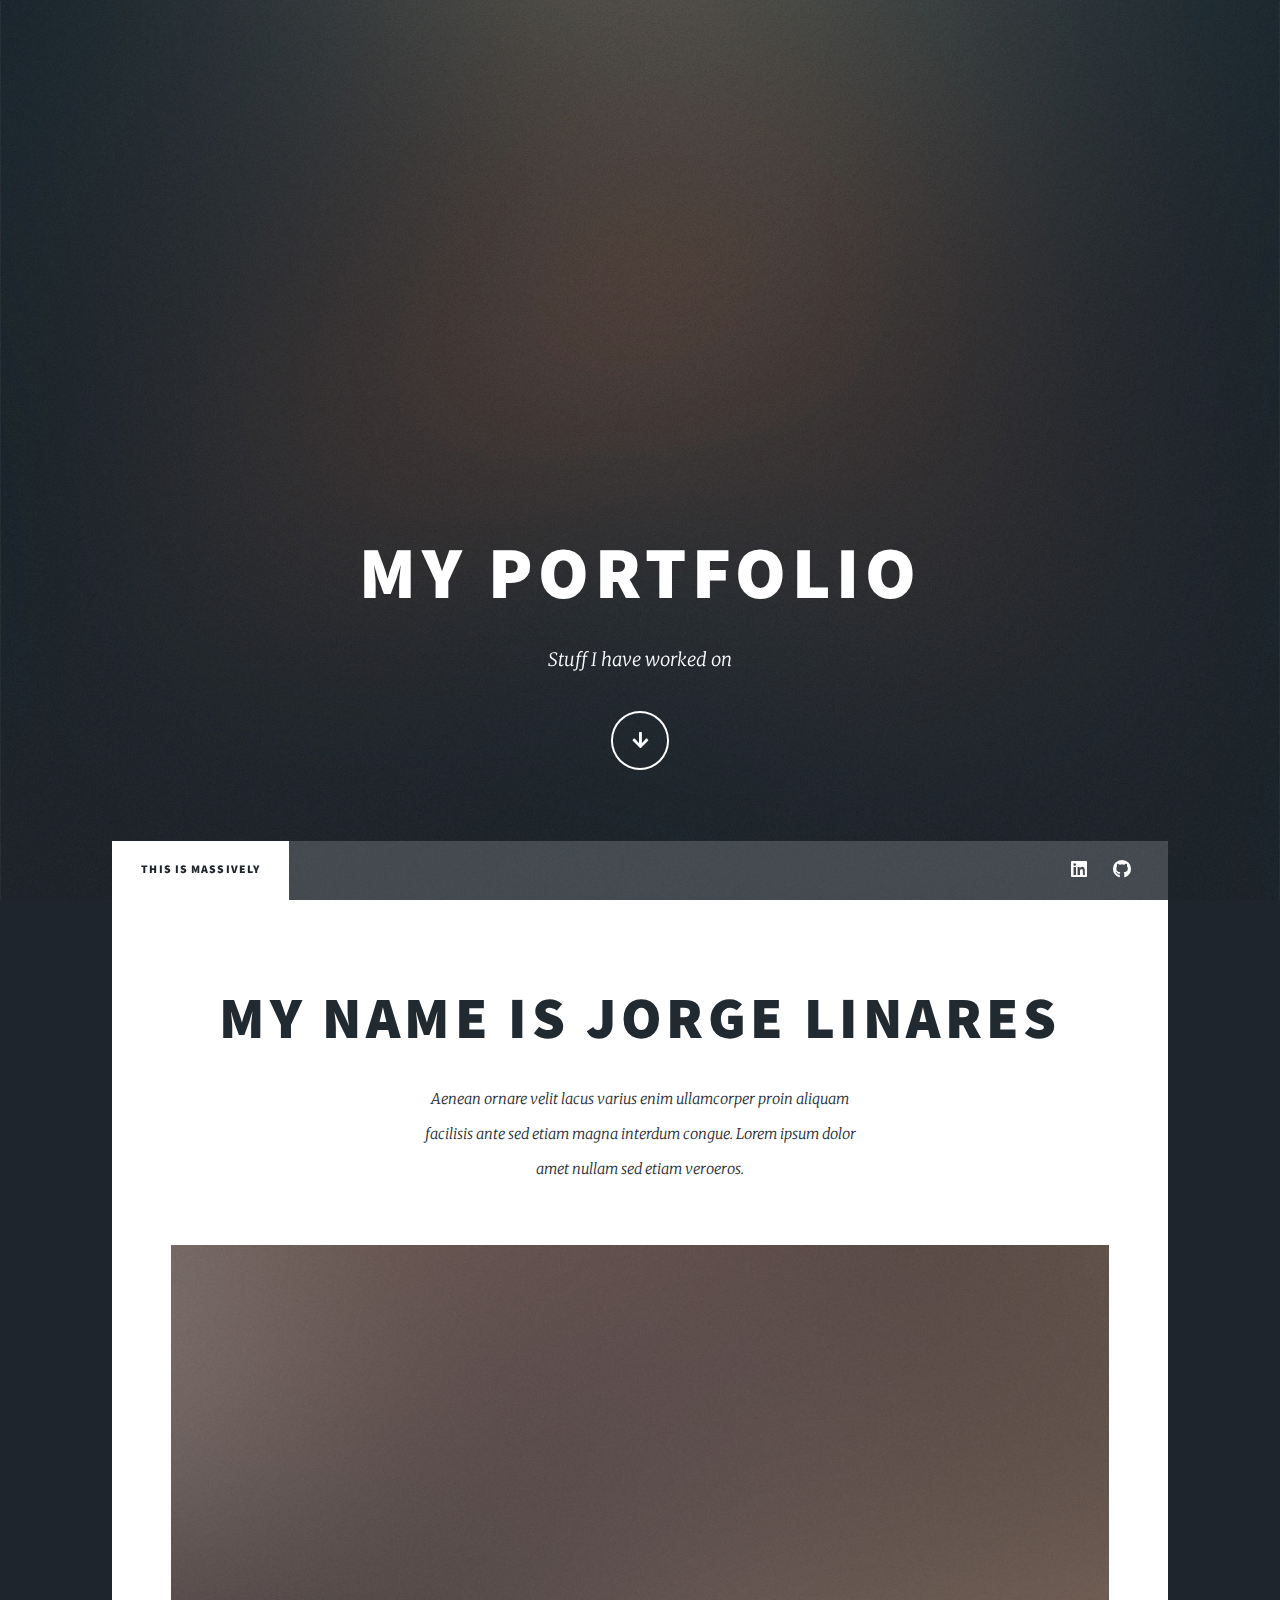
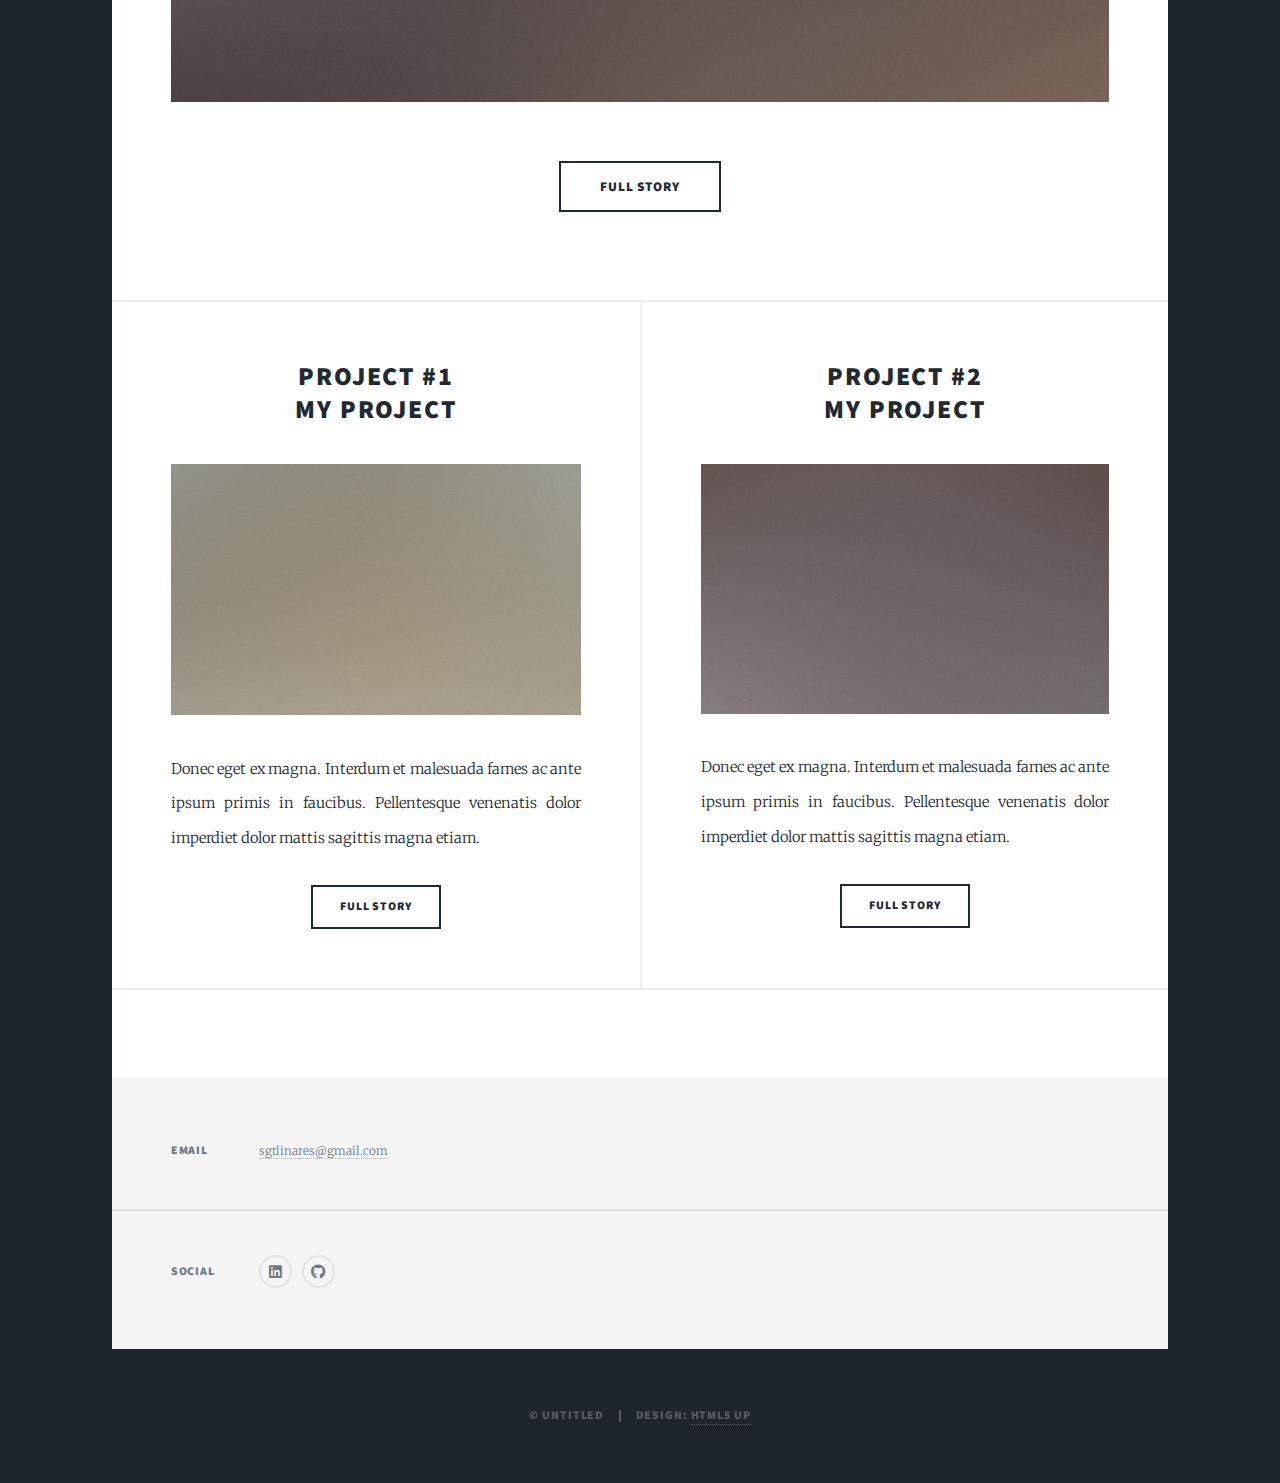
==== commit 08518de4: "new tab" ====
--- a/index.html
+++ b/index.html
@@ -44,7 +44,7 @@
 						<ul class="icons">
 							<!-- <li><a href="#" class="icon brands fa-twitter"><span class="label">Twitter</span></a></li>
 							<li><a href="#" class="icon brands fa-facebook-f"><span class="label">Facebook</span></a></li> -->
-							<li><a href="https://linkedin.com/in/jorgelinares" class="icon brands fa-linkedin"><span class="label">Instagram</span></a></li>
+							<li><a href="https://linkedin.com/in/jorgelinares" target="blank" class="icon brands fa-linkedin"><span class="label">Instagram</span></a></li>
 							<li><a href="https://github.com/LoneWanderer101" class="icon brands fa-github"><span class="label">GitHub</span></a></li>
 						</ul>
 					</nav>
@@ -202,8 +202,8 @@
 								<ul class="icons alt">
 									<!-- <li><a href="#" class="icon brands alt fa-twitter"><span class="label">Twitter</span></a></li>
 									<li><a href="#" class="icon brands alt fa-facebook-f"><span class="label">Facebook</span></a></li> -->
-									<li><a href="#" class="icon brands alt fa-instagram"><span class="label">Instagram</span></a></li>
-									<li><a href="#" class="icon brands alt fa-github"><span class="label">GitHub</span></a></li>
+									<li><a href="https://linkedin.com/in/jorgelinares" class="icon brands fa-linkedin"><span class="label">Instagram</span></a></li>
+									<li><a href="https://github.com/LoneWanderer101" class="icon brands fa-github"><span class="label">GitHub</span></a></li>
 								</ul>
 							</section>
 						</section>
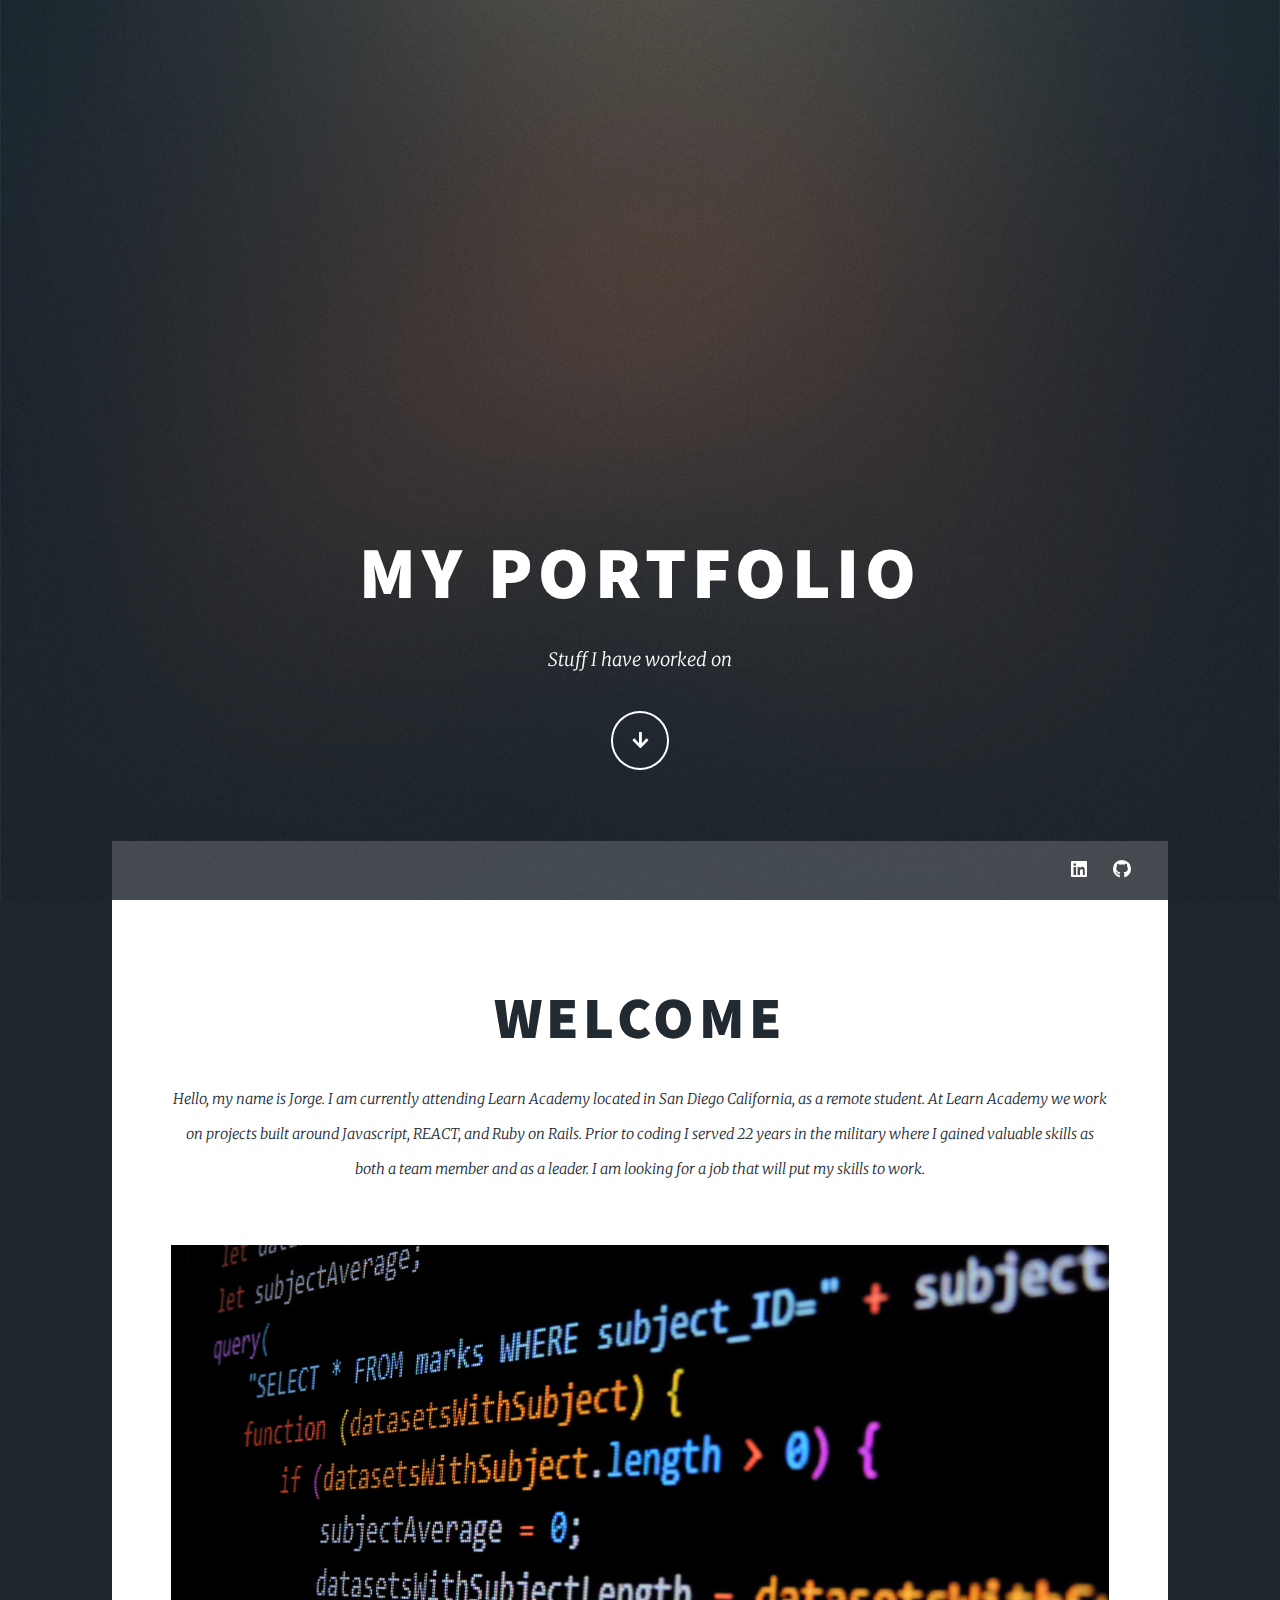
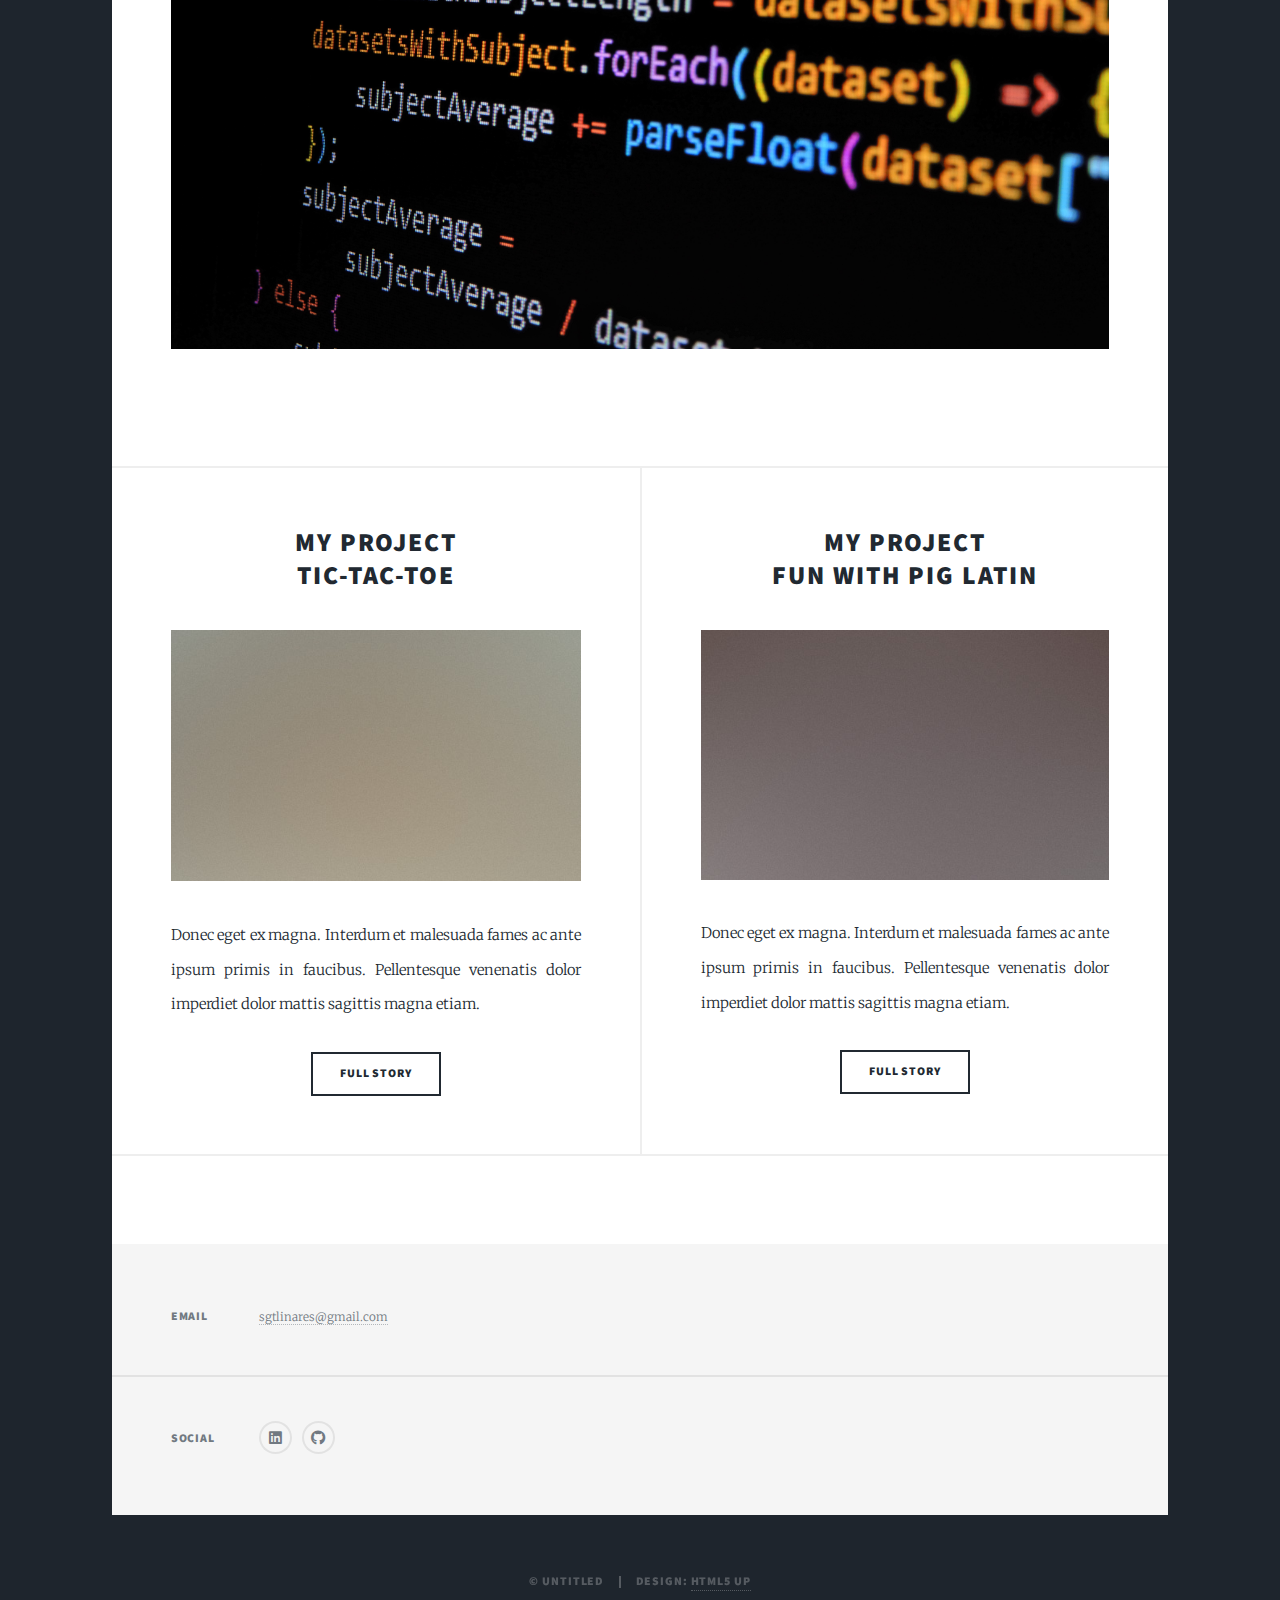
==== commit c538bc56: "Merge pull request #10 from LoneWanderer101/ninth-branch" ====
--- a/index.html
+++ b/index.html
@@ -6,7 +6,7 @@
 -->
 <html>
 	<head>
-		<title>Massively by HTML5 UP</title>
+		<title>CODING IS FUN</title>
 		<meta charset="utf-8" />
 		<meta name="viewport" content="width=device-width, initial-scale=1, user-scalable=no" />
 		<link rel="stylesheet" href="assets/css/main.css" />
@@ -30,22 +30,22 @@
 					</div>
 
 				<!-- Header -->
-					<header id="header">
+					<!-- <header id="header">
 						<a href="index.html" class="logo">Massively</a>
-					</header>
+					</header> -->
 
 				<!-- Nav -->
 					<nav id="nav">
 						<ul class="links">
-							<li class="active"><a href="index.html">This is Massively</a></li>
+							<!-- <li class="active"><a href="index.html">MY STUFF</a></li> -->
 							<!-- <li><a href="generic.html">Generic Page</a></li>
 							<li><a href="elements.html">Elements Reference</a></li> -->
 						</ul>
 						<ul class="icons">
 							<!-- <li><a href="#" class="icon brands fa-twitter"><span class="label">Twitter</span></a></li>
 							<li><a href="#" class="icon brands fa-facebook-f"><span class="label">Facebook</span></a></li> -->
-							<li><a href="https://linkedin.com/in/jorgelinares" target="blank" class="icon brands fa-linkedin"><span class="label">Instagram</span></a></li>
-							<li><a href="https://github.com/LoneWanderer101" class="icon brands fa-github"><span class="label">GitHub</span></a></li>
+							<li><a href="https://linkedin.com/in/jorgelinares" target="_blank" class="icon brands fa-linkedin"><span class="label">Instagram</span></a></li>
+							<li><a href="https://github.com/LoneWanderer101" target="_blank" class="icon brands fa-github"><span class="label">GitHub</span></a></li>
 						</ul>
 					</nav>
 
@@ -56,15 +56,13 @@
 							<article class="post featured">
 								<header class="major">
 									<!-- <span class="date">April 25, 2017</span> -->
-									<h2><a href="#">My Name is Jorge Linares</a></h2>
-									<p>Aenean ornare velit lacus varius enim ullamcorper proin aliquam<br />
-									facilisis ante sed etiam magna interdum congue. Lorem ipsum dolor<br />
-									amet nullam sed etiam veroeros.</p>
+									<h2><a href="#">WELCOME</a></h2>
+									<p>Hello, my name is Jorge. I am currently attending Learn Academy located in San Diego California, as a remote student. At Learn Academy we work on projects built around Javascript, REACT, and Ruby on Rails.  Prior to coding I served 22 years in the military where I gained valuable skills as both a team member and as a leader. I am looking for a job that will put my skills to work.</p>
 								</header>
-								<a href="#" class="image main"><img src="images/pic01.jpg" alt="" /></a>
-								<ul class="actions special">
+								<a href="#" class="image main"><img src="images/gabriel-heinzer-g5jpH62pwes-unsplash.jpg" alt="" /></a>
+								<!-- <ul class="actions special">
 									<li><a href="#" class="button large">Full Story</a></li>
-								</ul>
+								</ul> -->
 							</article>
 
 						<!-- Posts -->
@@ -72,8 +70,8 @@
 								<article>
 									<header>
 										<!-- <span class="date">April 24, 2017</span> -->
-										<h2><a href="#">Project #1<br />
-										My Project</a></h2>
+										<h2><a href="#">My project<br />
+										Tic-Tac-Toe</a></h2>
 									</header>
 									<a href="#" class="image fit"><img src="images/pic02.jpg" alt="" /></a>
 									<p>Donec eget ex magna. Interdum et malesuada fames ac ante ipsum primis in faucibus. Pellentesque venenatis dolor imperdiet dolor mattis sagittis magna etiam.</p>
@@ -84,8 +82,8 @@
 								<article>
 									<header>
 										<!-- <span class="date">April 22, 2017</span> -->
-										<h2><a href="#">Project #2<br />
-										My Project</a></h2>
+										<h2><a href="#">My Project<br />
+										Fun with Pig Latin</a></h2>
 									</header>
 									<a href="#" class="image fit"><img src="images/pic03.jpg" alt="" /></a>
 									<p>Donec eget ex magna. Interdum et malesuada fames ac ante ipsum primis in faucibus. Pellentesque venenatis dolor imperdiet dolor mattis sagittis magna etiam.</p>
@@ -202,8 +200,8 @@
 								<ul class="icons alt">
 									<!-- <li><a href="#" class="icon brands alt fa-twitter"><span class="label">Twitter</span></a></li>
 									<li><a href="#" class="icon brands alt fa-facebook-f"><span class="label">Facebook</span></a></li> -->
-									<li><a href="https://linkedin.com/in/jorgelinares" class="icon brands fa-linkedin"><span class="label">Instagram</span></a></li>
-									<li><a href="https://github.com/LoneWanderer101" class="icon brands fa-github"><span class="label">GitHub</span></a></li>
+									<li><a href="https://linkedin.com/in/jorgelinares" target="_blank" class="icon brands fa-linkedin"><span class="label">Instagram</span></a></li>
+									<li><a href="https://github.com/LoneWanderer101" target="_blank" class="icon brands fa-github"><span class="label">GitHub</span></a></li>
 								</ul>
 							</section>
 						</section>
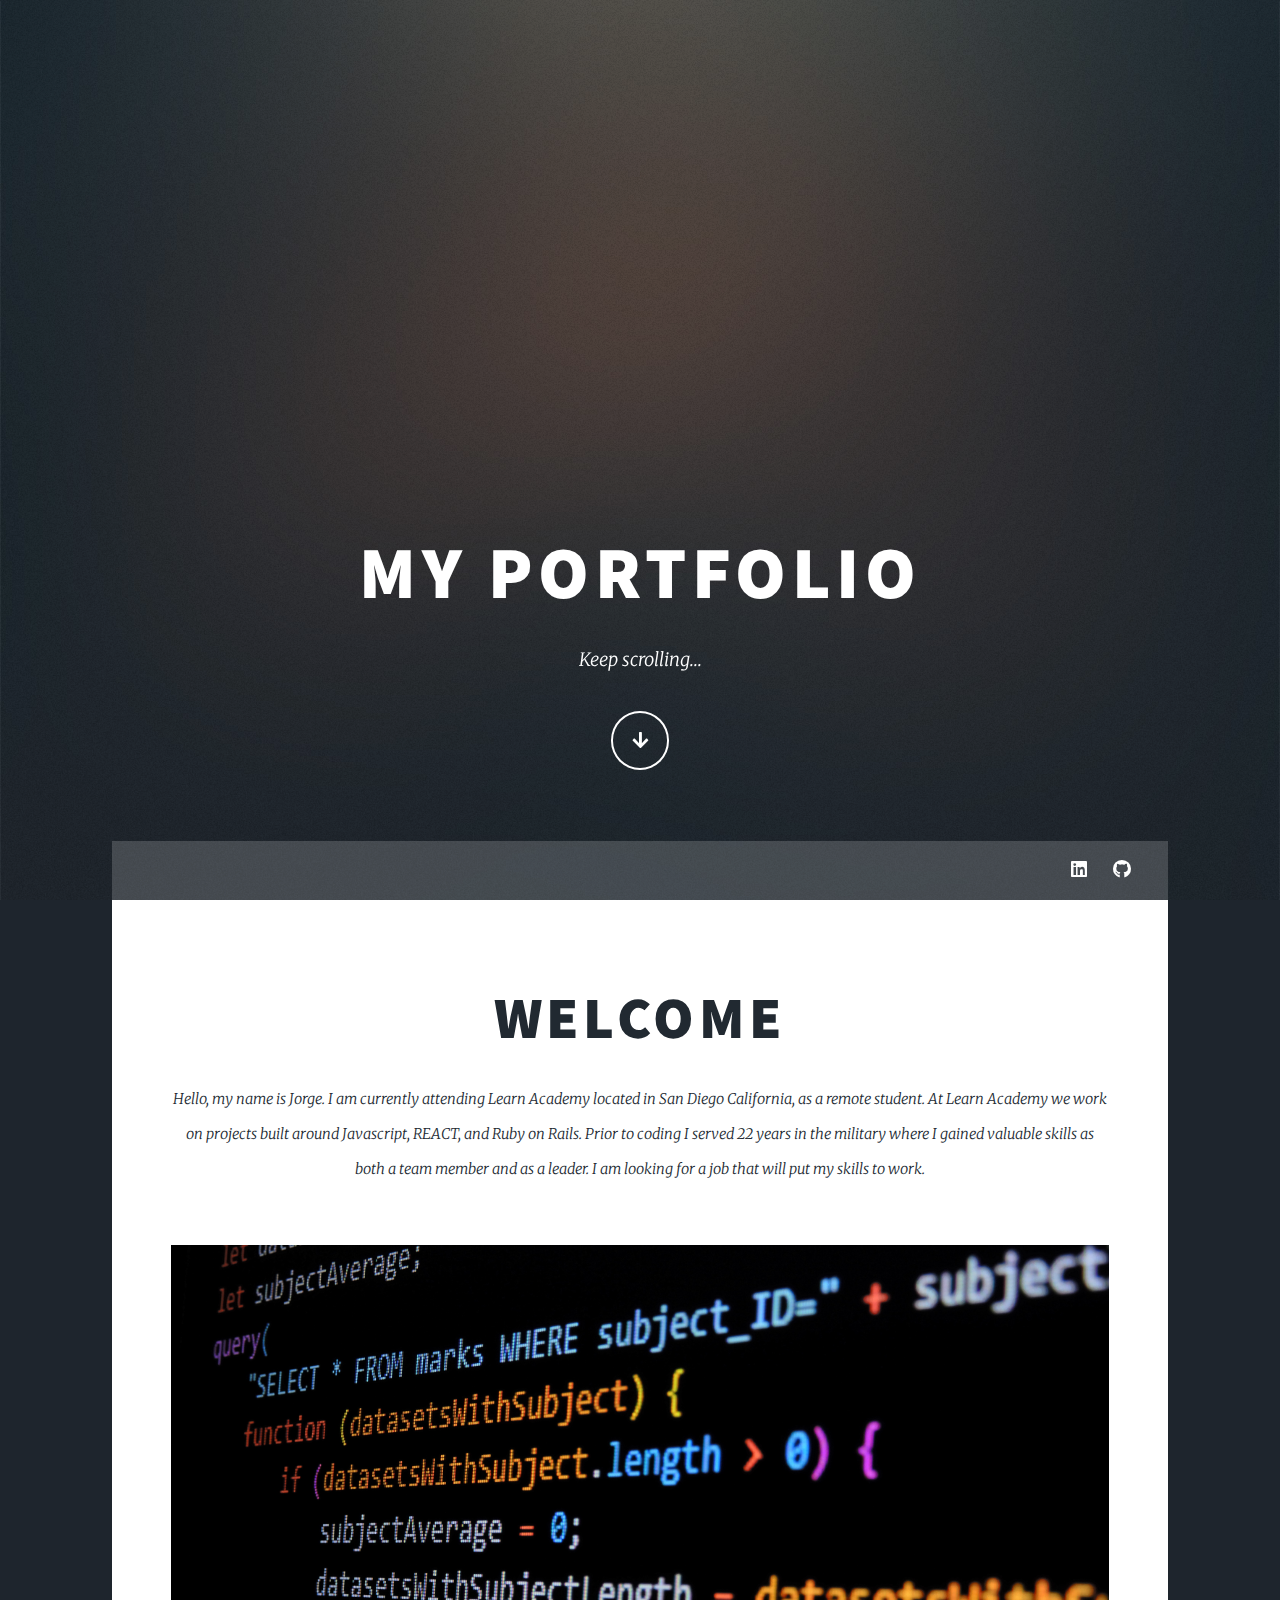
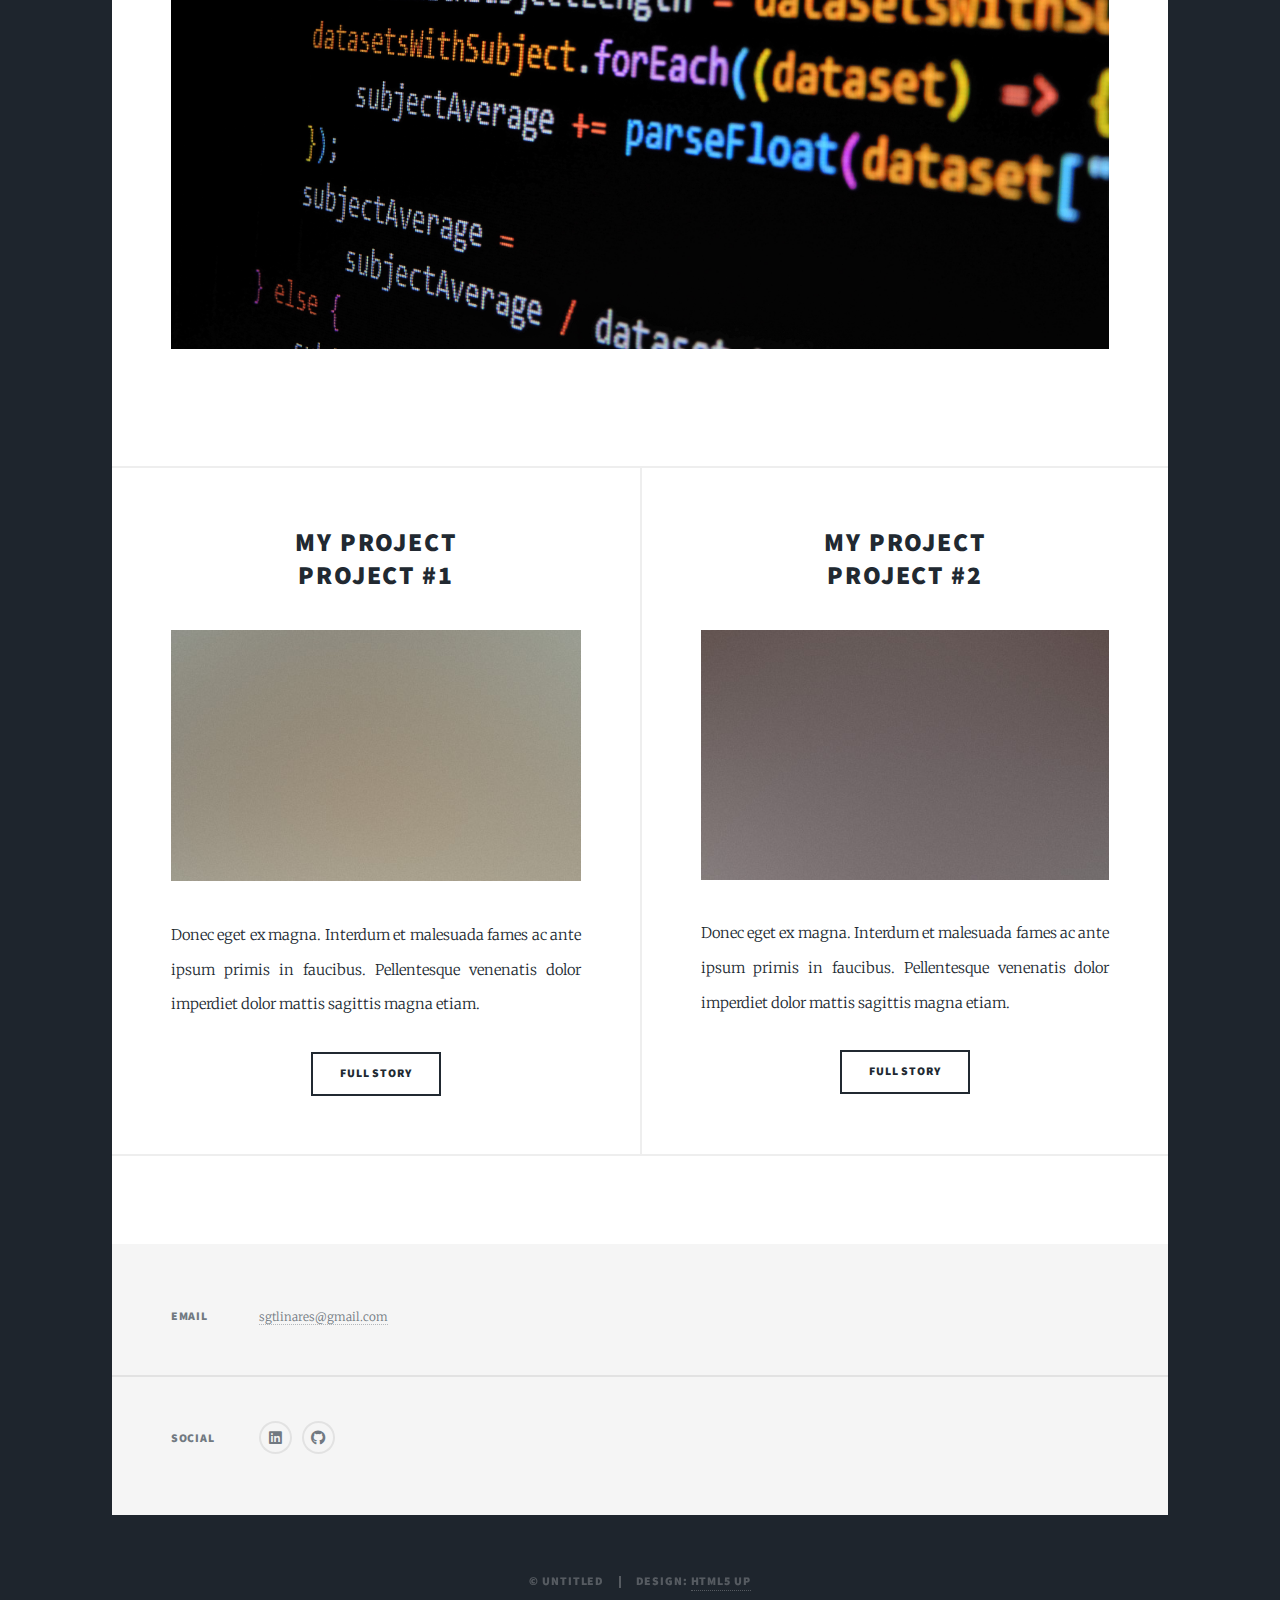
==== commit c0ba31a7: "added calc" ====
--- a/index.html
+++ b/index.html
@@ -20,7 +20,7 @@
 				<!-- Intro -->
 					<div id="intro">
 						<h1>My Portfolio</h1>
-						<p>Stuff I have worked on
+						<p>Keep scrolling...
 						<!-- A free, fully responsive HTML5 + CSS3 site template designed by <a href="https://twitter.com/ajlkn">@ajlkn</a> for <a href="https://html5up.net">HTML5 UP</a><br />
 						and released for free under the <a href="https://html5up.net/license">Creative Commons license</a>. -->
 						</p>
@@ -71,19 +71,19 @@
 									<header>
 										<!-- <span class="date">April 24, 2017</span> -->
 										<h2><a href="#">My project<br />
-										Tic-Tac-Toe</a></h2>
+										Project #1</a></h2>
 									</header>
 									<a href="#" class="image fit"><img src="images/pic02.jpg" alt="" /></a>
 									<p>Donec eget ex magna. Interdum et malesuada fames ac ante ipsum primis in faucibus. Pellentesque venenatis dolor imperdiet dolor mattis sagittis magna etiam.</p>
 									<ul class="actions special">
-										<li><a href="#" class="button">Full Story</a></li>
+										<li><a href="calc.html" class="button">Full Story</a></li>
 									</ul>
 								</article>
 								<article>
 									<header>
 										<!-- <span class="date">April 22, 2017</span> -->
 										<h2><a href="#">My Project<br />
-										Fun with Pig Latin</a></h2>
+										Project #2</a></h2>
 									</header>
 									<a href="#" class="image fit"><img src="images/pic03.jpg" alt="" /></a>
 									<p>Donec eget ex magna. Interdum et malesuada fames ac ante ipsum primis in faucibus. Pellentesque venenatis dolor imperdiet dolor mattis sagittis magna etiam.</p>
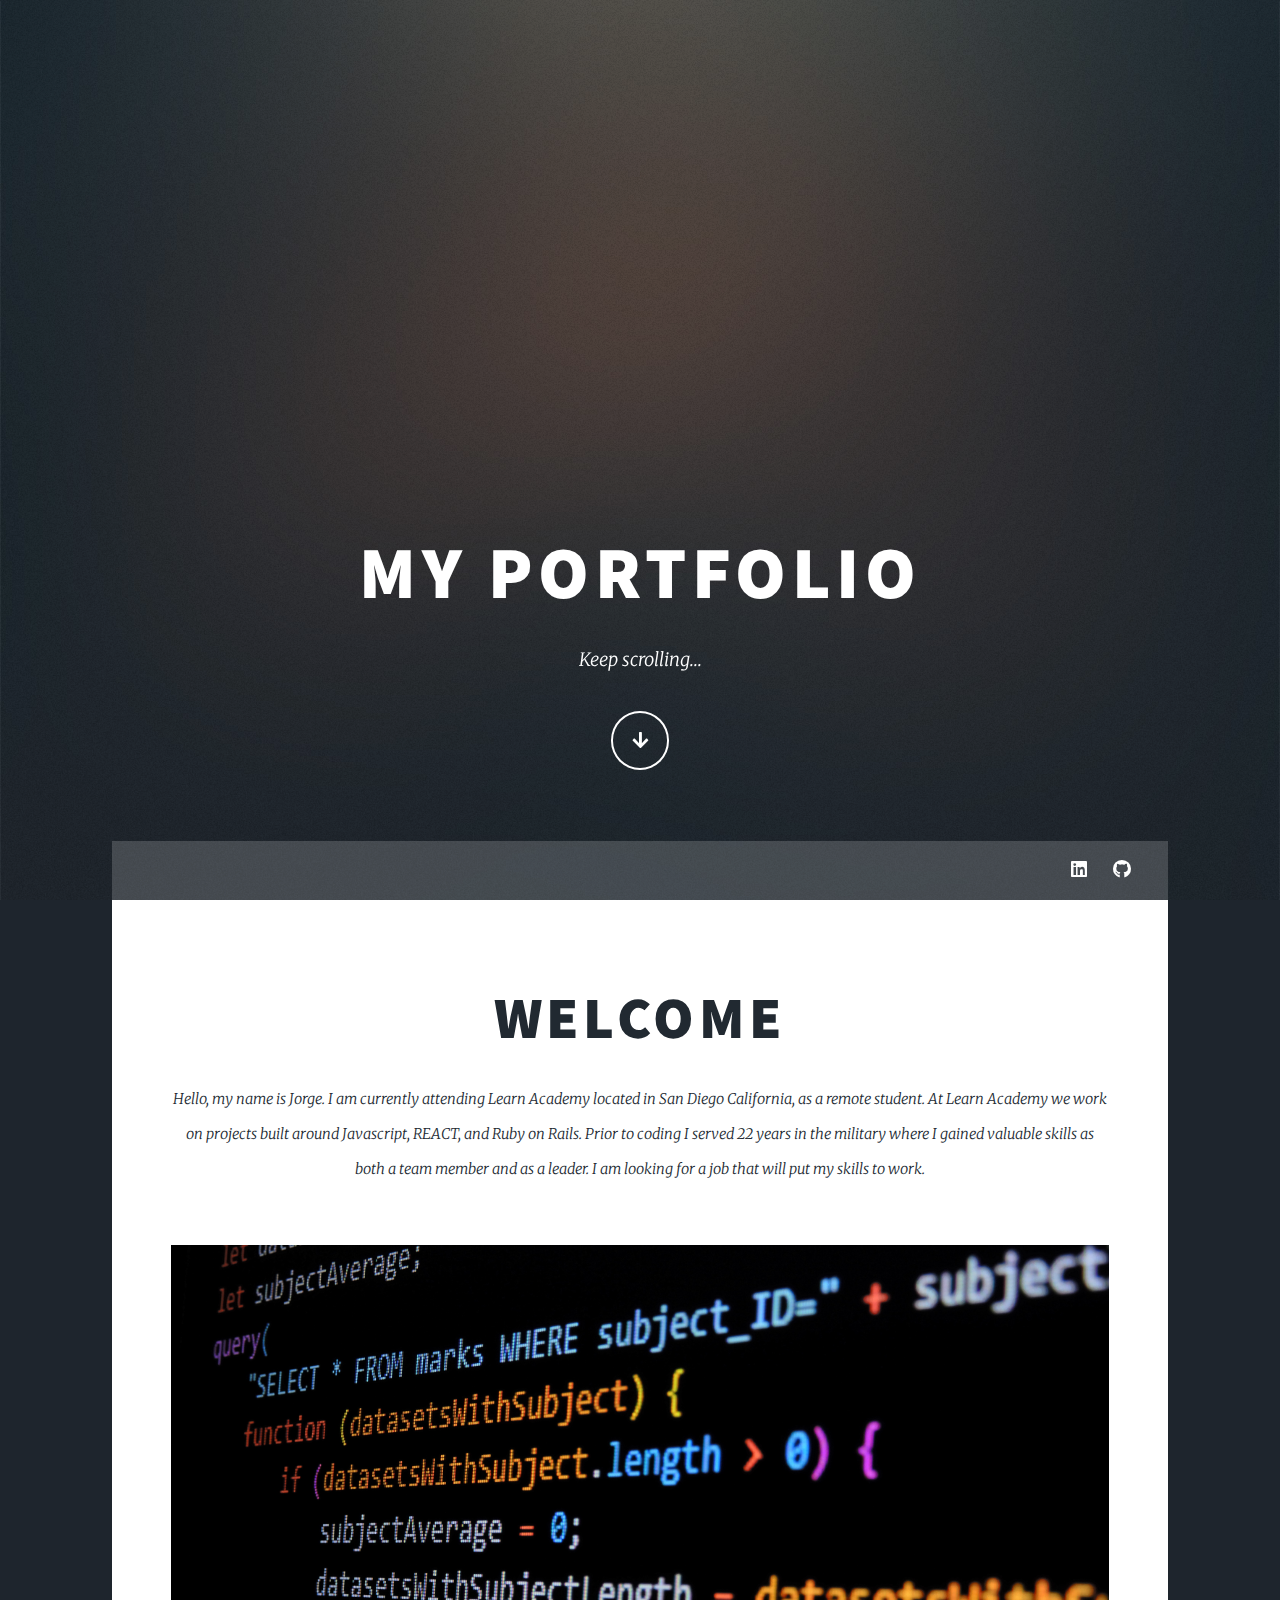
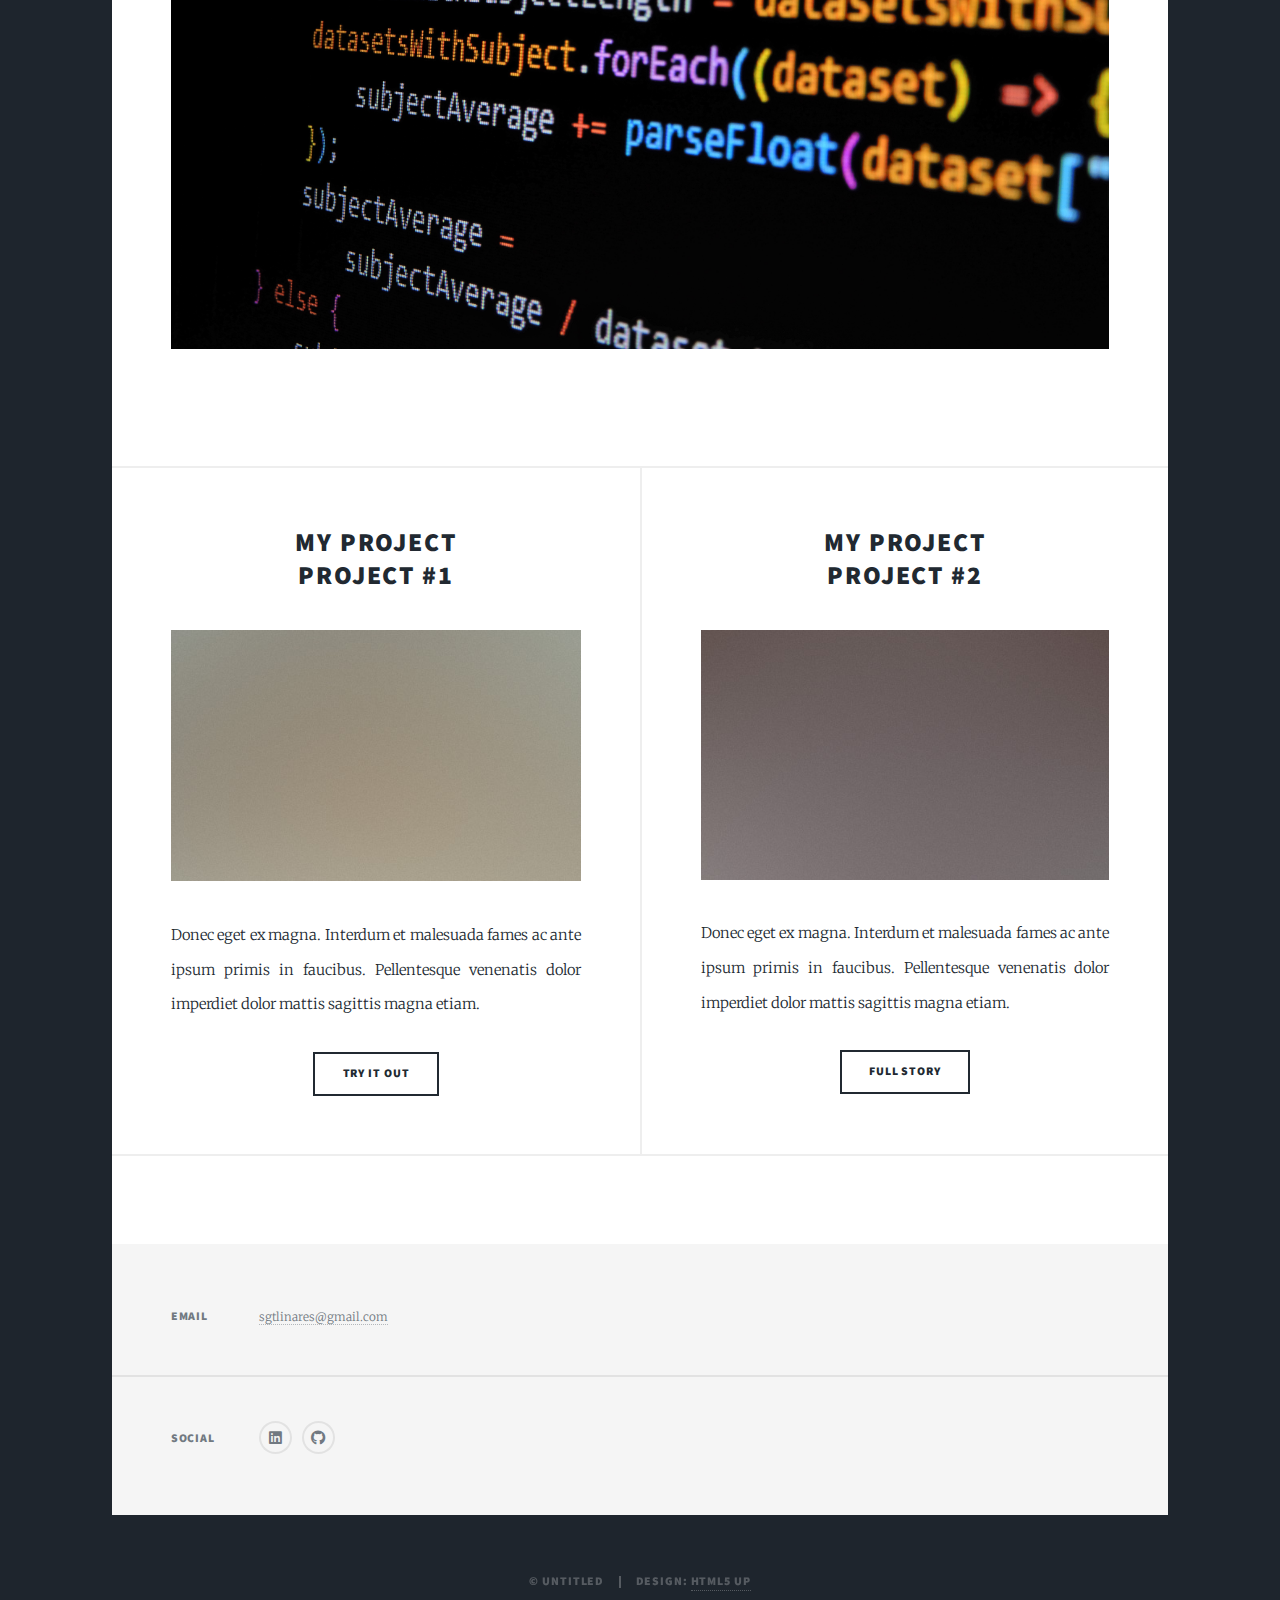
==== commit 249f6b9b: "Merge pull request #12 from LoneWanderer101/eleven-branch" ====
--- a/index.html
+++ b/index.html
@@ -76,7 +76,7 @@
 									<a href="#" class="image fit"><img src="images/pic02.jpg" alt="" /></a>
 									<p>Donec eget ex magna. Interdum et malesuada fames ac ante ipsum primis in faucibus. Pellentesque venenatis dolor imperdiet dolor mattis sagittis magna etiam.</p>
 									<ul class="actions special">
-										<li><a href="calc.html" class="button">Full Story</a></li>
+										<li><a href="calc.html" class="button">Try it out</a></li>
 									</ul>
 								</article>
 								<article>
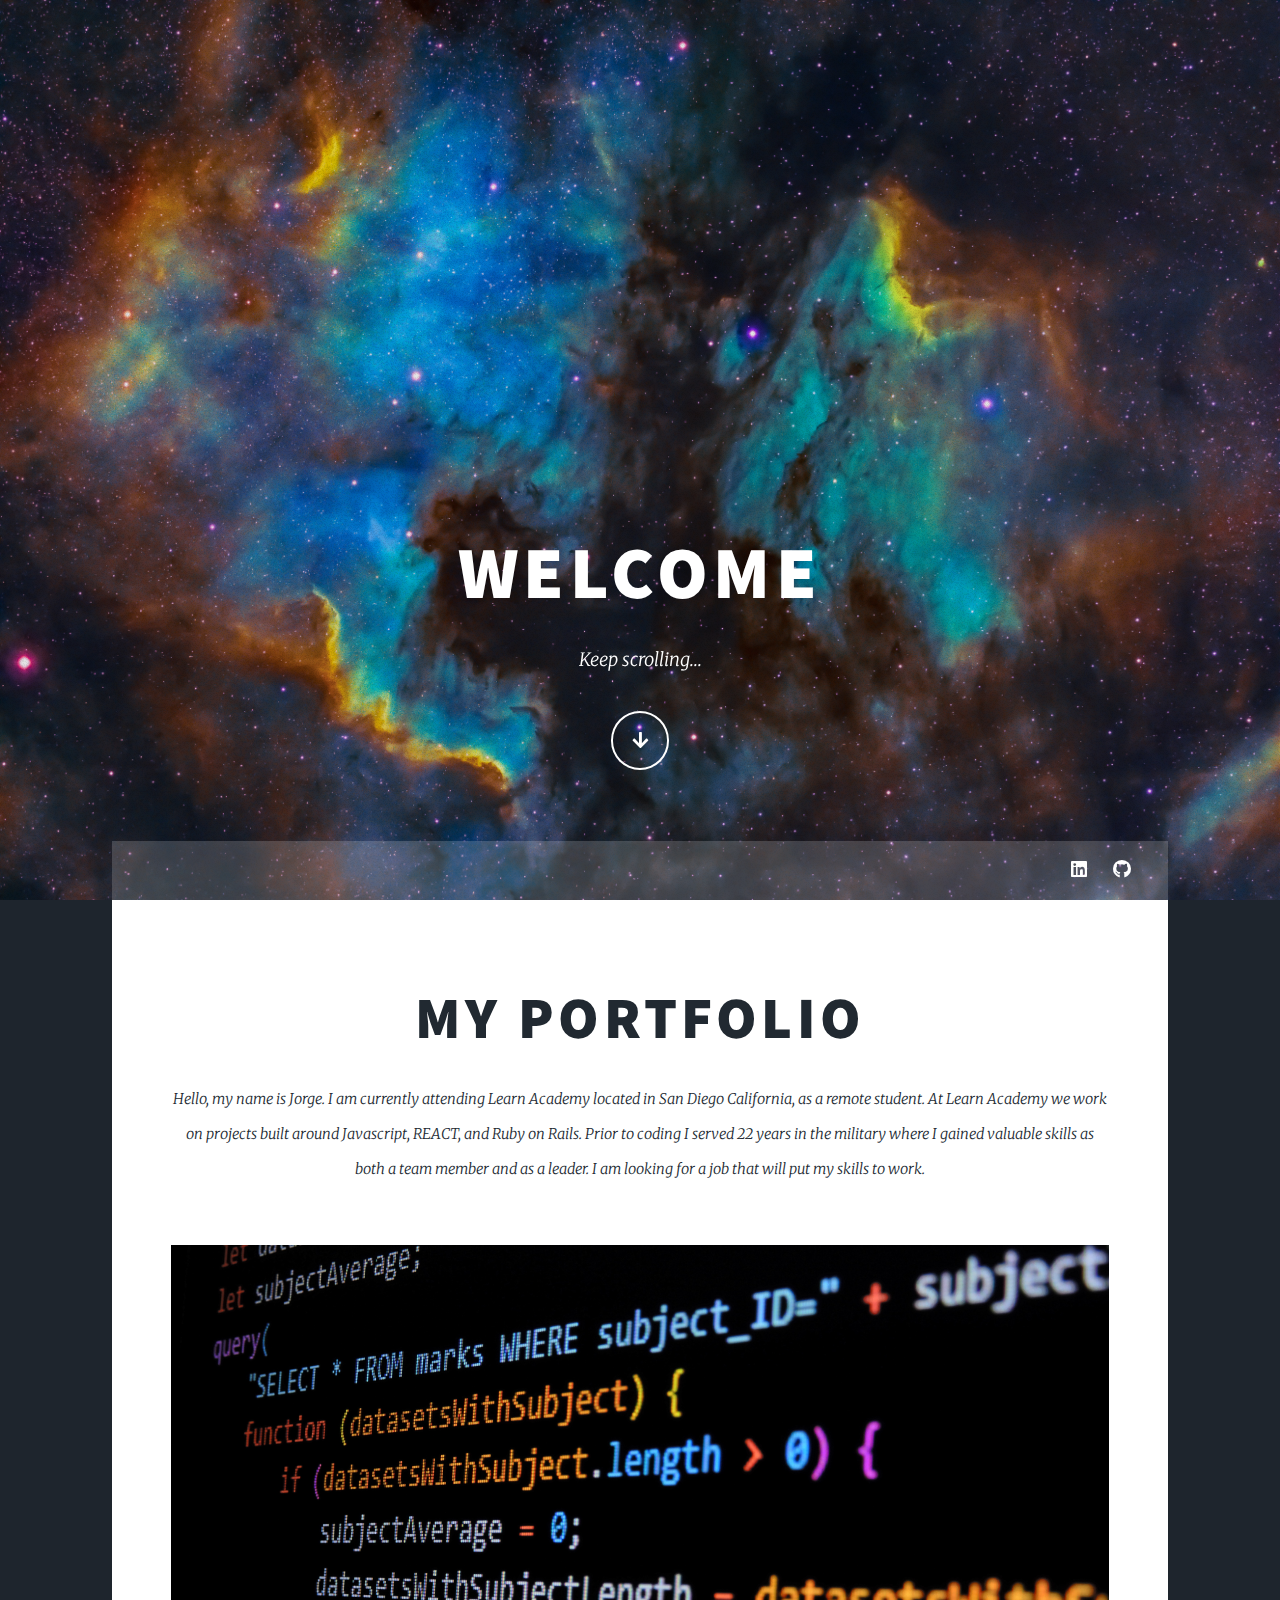
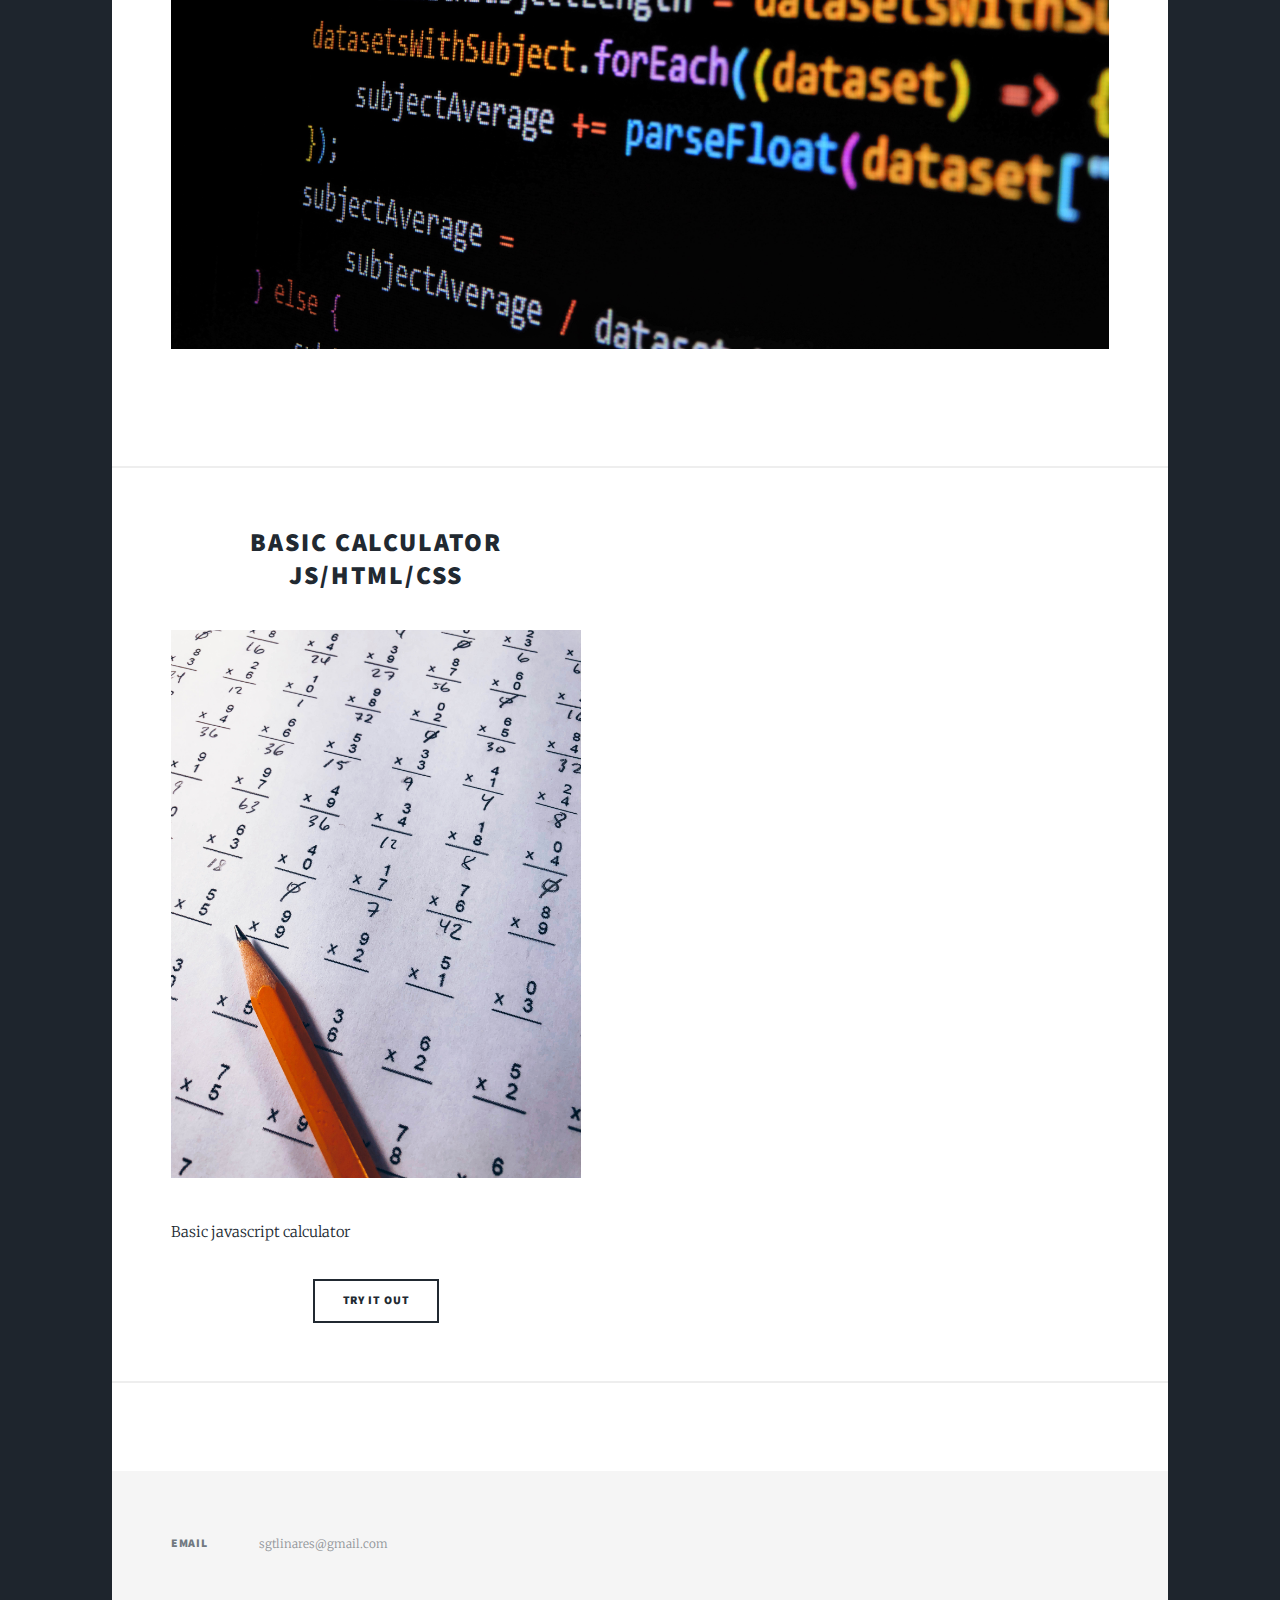
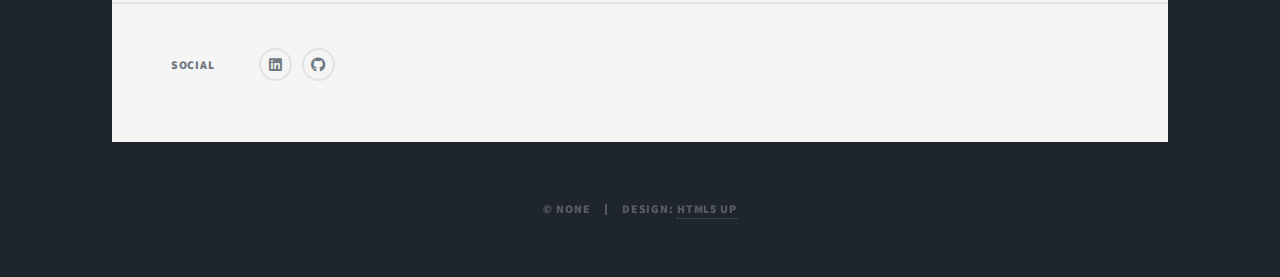
==== commit cf391377: "Merge pull request #14 from LoneWanderer101/new-branch" ====
--- a/index.html
+++ b/index.html
@@ -19,7 +19,7 @@
 
 				<!-- Intro -->
 					<div id="intro">
-						<h1>My Portfolio</h1>
+						<h1>Welcome</h1>
 						<p>Keep scrolling...
 						<!-- A free, fully responsive HTML5 + CSS3 site template designed by <a href="https://twitter.com/ajlkn">@ajlkn</a> for <a href="https://html5up.net">HTML5 UP</a><br />
 						and released for free under the <a href="https://html5up.net/license">Creative Commons license</a>. -->
@@ -56,7 +56,7 @@
 							<article class="post featured">
 								<header class="major">
 									<!-- <span class="date">April 25, 2017</span> -->
-									<h2><a href="#">WELCOME</a></h2>
+									<h2>MY PORTFOLIO</h2>
 									<p>Hello, my name is Jorge. I am currently attending Learn Academy located in San Diego California, as a remote student. At Learn Academy we work on projects built around Javascript, REACT, and Ruby on Rails.  Prior to coding I served 22 years in the military where I gained valuable skills as both a team member and as a leader. I am looking for a job that will put my skills to work.</p>
 								</header>
 								<a href="#" class="image main"><img src="images/gabriel-heinzer-g5jpH62pwes-unsplash.jpg" alt="" /></a>
@@ -70,27 +70,27 @@
 								<article>
 									<header>
 										<!-- <span class="date">April 24, 2017</span> -->
-										<h2><a href="#">My project<br />
-										Project #1</a></h2>
-									</header>
-									<a href="#" class="image fit"><img src="images/pic02.jpg" alt="" /></a>
-									<p>Donec eget ex magna. Interdum et malesuada fames ac ante ipsum primis in faucibus. Pellentesque venenatis dolor imperdiet dolor mattis sagittis magna etiam.</p>
-									<ul class="actions special">
-										<li><a href="calc.html" class="button">Try it out</a></li>
-									</ul>
-								</article>
-								<article>
-									<header>
+										<h2>Basic Calculator<br/>
+										JS/HTML/CSS</h2>
+									</header>
+									<a href="#" class="image fit"><img src="images/chris-liverani-ViEBSoZH6M4-unsplash.jpg" alt="" /></a>
+									<p>Basic javascript calculator</p>
+									<ul class="actions special">
+										<li><a href="calc.html" target="_blank" class="button">Try it out</a></li>
+									</ul>
+								</article>
+								<!-- <article> -->
+									<!-- <header> -->
 										<!-- <span class="date">April 22, 2017</span> -->
-										<h2><a href="#">My Project<br />
+										<!-- <h2><a href="#">My Project<br />
 										Project #2</a></h2>
 									</header>
 									<a href="#" class="image fit"><img src="images/pic03.jpg" alt="" /></a>
 									<p>Donec eget ex magna. Interdum et malesuada fames ac ante ipsum primis in faucibus. Pellentesque venenatis dolor imperdiet dolor mattis sagittis magna etiam.</p>
 									<ul class="actions special">
 										<li><a href="#" class="button">Full Story</a></li>
-									</ul>
-								</article>
+									</ul> -->
+								<!-- </article> -->
 								<!-- <article>
 									<header>
 										<span class="date">April 18, 2017</span>
@@ -193,7 +193,7 @@
 							</section> -->
 							<section>
 								<h3>Email</h3>
-								<p><a href="#">sgtlinares@gmail.com</a></p>
+								<p>sgtlinares@gmail.com</p>
 							</section>
 							<section>
 								<h3>Social</h3>
@@ -209,7 +209,7 @@
 
 				<!-- Copyright -->
 					<div id="copyright">
-						<ul><li>&copy; Untitled</li><li>Design: <a href="https://html5up.net">HTML5 UP</a></li></ul>
+						<ul><li>&copy; NONE</li><li>Design: <a href="https://html5up.net">HTML5 UP</a></li></ul>
 					</div>
 
 			</div>
--- a/assets/css/main.css
+++ b/assets/css/main.css
@@ -1,10 +1,10 @@
 @import url(fontawesome-all.min.css);
 @import url("https://fonts.googleapis.com/css?family=Merriweather:300,700,300italic,700italic|Source+Sans+Pro:900");
 
-/*
-	Massively by HTML5 UP
-	html5up.net | @ajlkn
-	Free for personal and commercial use under the CCA 3.0 license (html5up.net/license)
+/*
+	Massively by HTML5 UP
+	html5up.net | @ajlkn
+	Free for personal and commercial use under the CCA 3.0 license (html5up.net/license)
 */
 
 html, body, div, span, applet, object,
@@ -3234,7 +3234,7 @@
 			width: 100%;
 			height: 100%;
 			background-color: #212931;
-			background-image: url("../../images/overlay.png"), linear-gradient(0deg, rgba(0, 0, 0, 0.1), rgba(0, 0, 0, 0.1)), url("../../images/bg.jpg");
+			background-image: url("../../images/overlay.png"), linear-gradient(0deg, rgba(0, 0, 0, 0.1), rgba(0, 0, 0, 0.1)), url("../../images/aldebaran-s-qtRF_RxCAo0-unsplash.jpg");
 			background-size: auto,								auto,														100% auto;
 			background-position: center,								center,														top center;
 			background-repeat: repeat,								no-repeat,													no-repeat;
